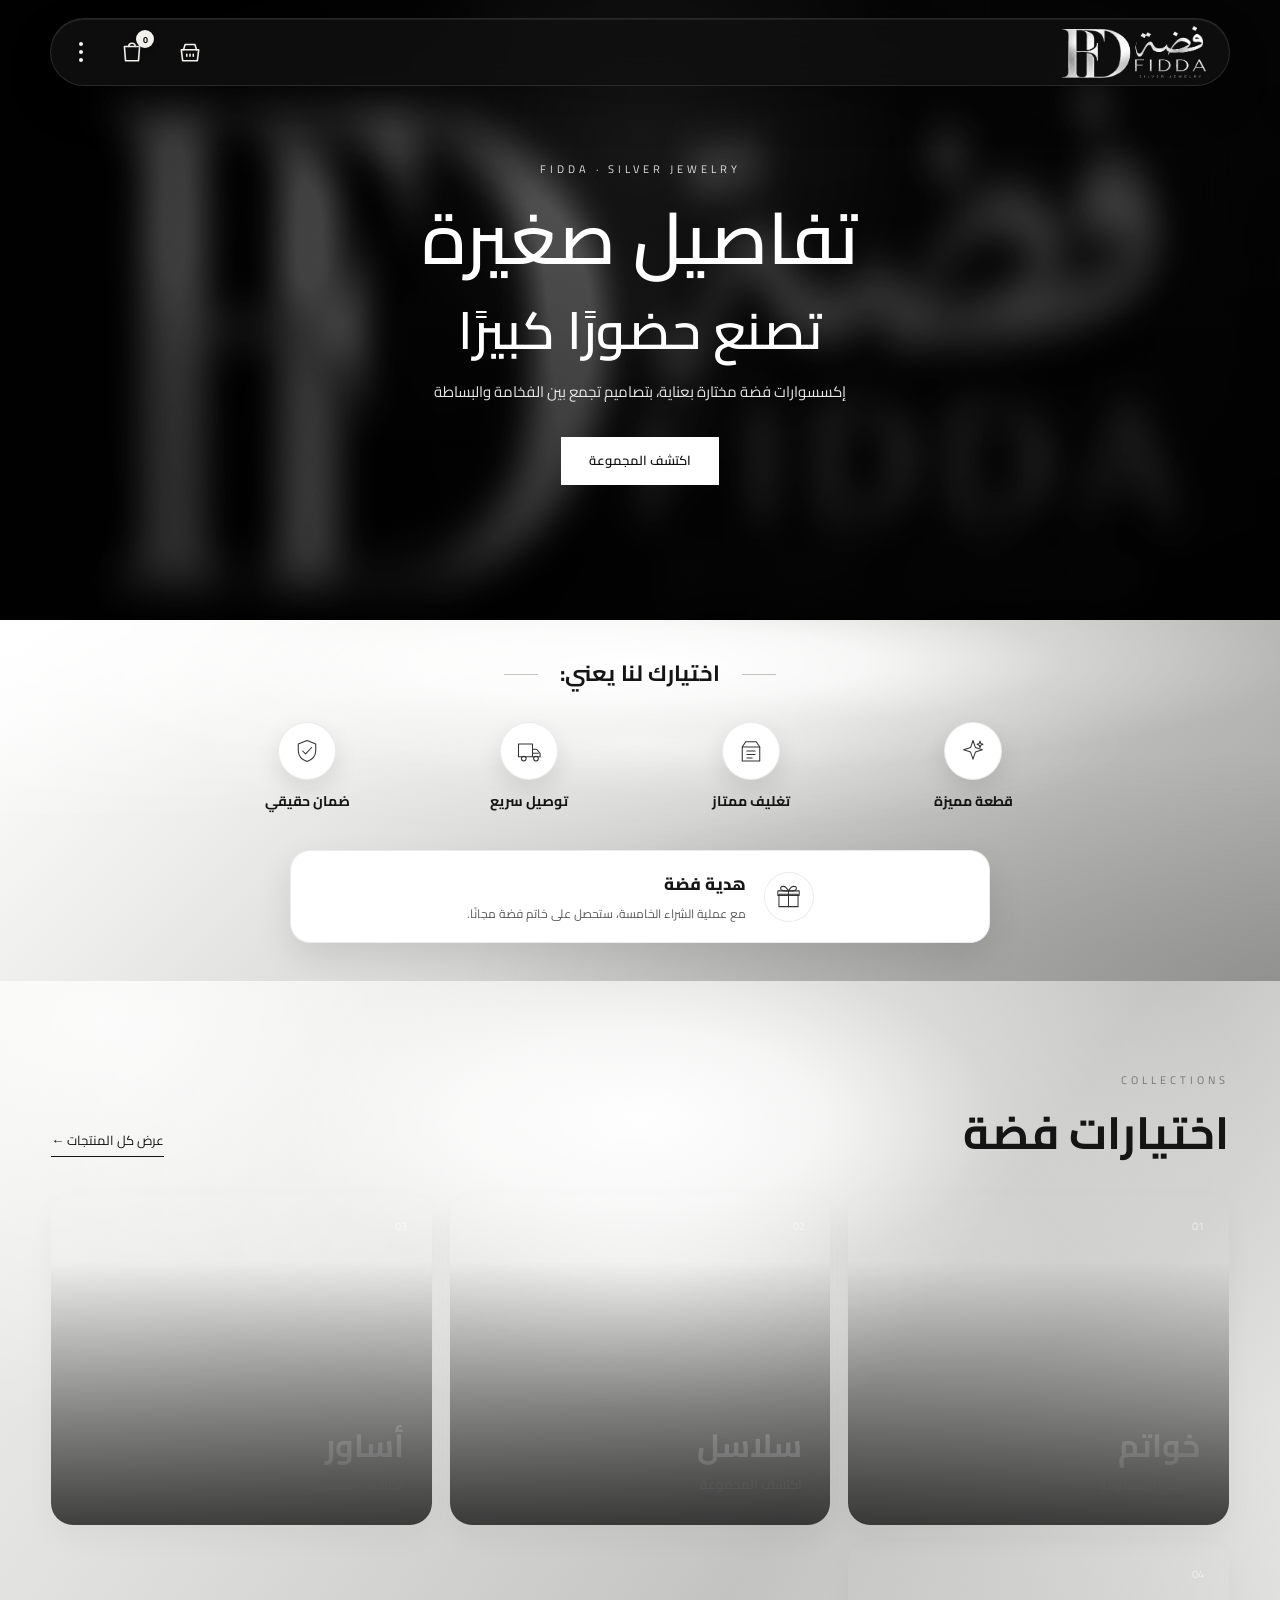
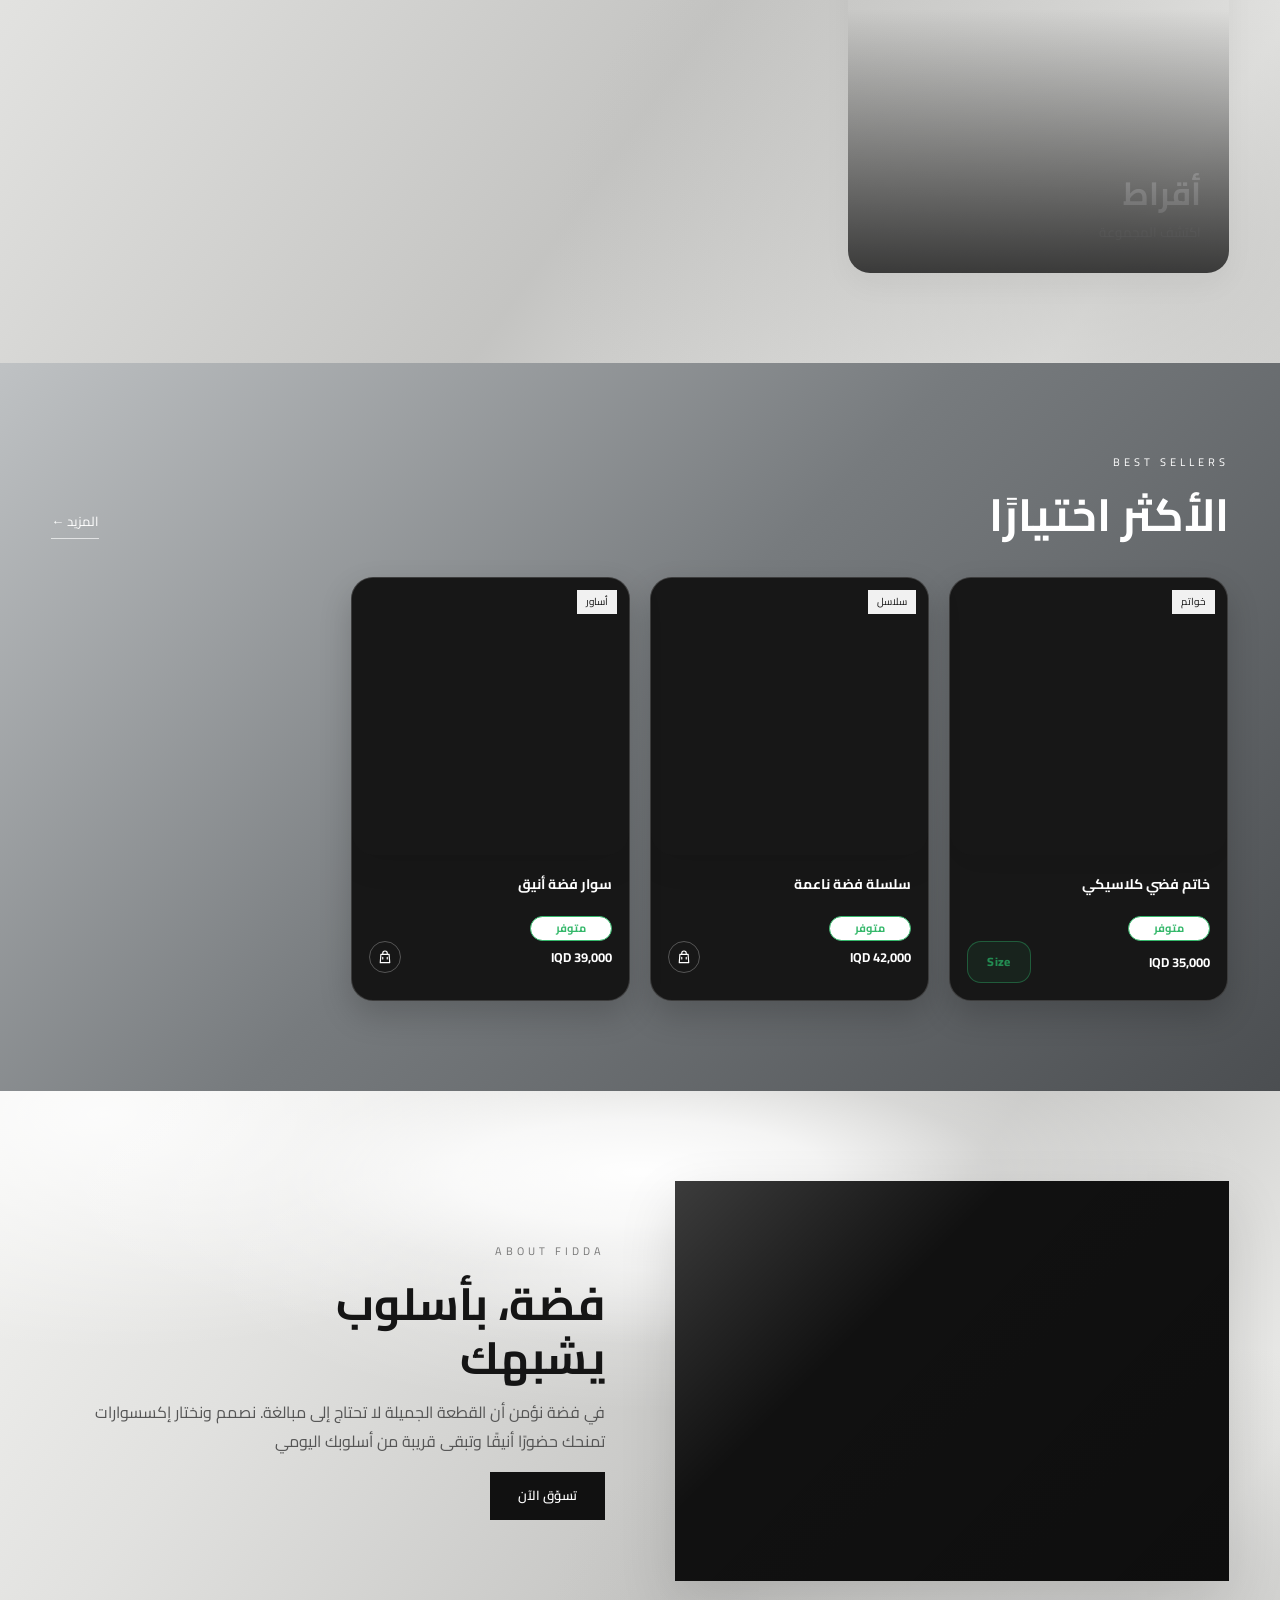
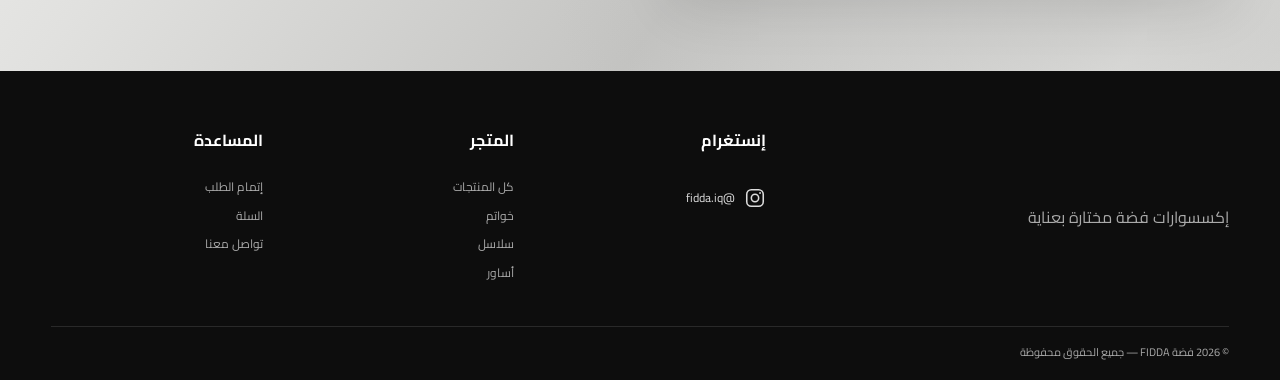
==== index.html @ 685c7615 "Add files via upload" ====
<!DOCTYPE html>

<html dir="rtl" lang="ar">
<head>
<meta charset="utf-8"/>
<meta content="width=device-width, initial-scale=1.0" name="viewport"/>
<meta content="فضة FIDDA — إكسسوارات فضة بتصميم فاخر وأنيق." name="description"/>
<title>فضة FIDDA | إكسسوارات فضة</title>
<link href="https://fonts.googleapis.com" rel="preconnect"/>
<link crossorigin="" href="https://fonts.gstatic.com" rel="preconnect"/>
<link href="https://fonts.googleapis.com/css2?family=Cairo:wght@400;500;600;700&amp;family=Playfair+Display:wght@500;600;700&amp;display=swap" rel="stylesheet"/>
<link href="style.css?v=20260906-v75-store" rel="stylesheet"/>
<link href="manifest.json" rel="manifest"/>
<meta content="#ffffff" name="theme-color"/>
<link href="icon-192.png" rel="icon" sizes="192x192" type="image/png"/>
<link href="icon-192.png" rel="apple-touch-icon"/>
<style id="fidda-status-final">
/* الحالة في المتجر: خلفية بيضاء + لون كامل للمستطيل والنص + حواف دائرية */
.fidda-store-availability {
  display:inline-flex !important;
  align-items:center;
  justify-content:center;
  padding:5px 13px !important;
  border-radius:999px !important;
  font-weight:700 !important;
  line-height:1.2;
  background:#fff !important;
  border:1px solid currentColor !important;
}
.fidda-store-availability.available {
  color:#25a85a !important;
  background:rgba(37,168,90,.12) !important;
}
.fidda-store-availability.unavailable {
  color:#d83b3b !important;
  background:rgba(216,59,59,.10) !important;
}

/* الأكثر اختياراً: المستطيل بلا لون، لون النص فقط */
.fidda-popular-availability {
  display:inline-flex !important;
  align-items:center;
  justify-content:center;
  padding:5px 13px !important;
  border-radius:999px !important;
  font-weight:700 !important;
  line-height:1.2;
  background:#fff !important;
  border:1px solid currentColor !important;
}
.fidda-popular-availability.available {
  color:#25a85a !important;
  background:#fff !important;
}
.fidda-popular-availability.unavailable {
  color:#d83b3b !important;
  background:#fff !important;
}

/* الأقسام الفارغة */
.fidda-coming-soon {
  width:100%;
  min-height:280px;
  display:flex !important;
  align-items:center !important;
  justify-content:center !important;
  text-align:center !important;
  margin:0 auto !important;
  padding:40px 20px !important;
  box-sizing:border-box !important;
  font-size:clamp(22px,3vw,32px) !important;
  font-weight:700 !important;
}
@media (max-width:600px){
  .fidda-coming-soon {
    min-height:220px;
    font-size:23px !important;
  }
}
</style>
</head>
<body class="home-page">
<header class="site-header" id="siteHeader">
<div class="header-pill">
<a aria-label="العودة إلى الصفحة الرئيسية" class="header-logo" href="index.html"><img alt="فضة FIDDA" src="fidda-header-logo.png"/></a>
<div class="header-tools">
<a aria-label="المتجر" class="header-icon header-store" href="products.html" title="المتجر"><svg aria-hidden="true" viewbox="0 0 24 24"><path d="M4 10h16l-1.2 10H5.2L4 10Z"></path><path d="M6 10 7.5 5h9L18 10"></path><path d="M9 14v2M12 14v2M15 14v2"></path></svg></a>
<a aria-label="السلة" class="header-icon header-cart" href="cart.html" title="السلة"><svg aria-hidden="true" viewbox="0 0 24 24"><path d="M5 7h14l-1 13H6L5 7Z"></path><path d="M9 7a3 3 0 0 1 6 0"></path></svg><span class="header-cart-count" id="cartCount">0</span></a>
<button aria-expanded="false" aria-label="فتح القائمة" class="header-menu" id="mobileMenuBtn" type="button"><span></span><span></span><span></span></button>
</div>
</div>
</header>
<div aria-hidden="true" class="mobile-drawer" id="mobileDrawer">
<div class="mobile-drawer-backdrop" id="mobileDrawerBackdrop"></div>
<aside aria-label="القائمة الرئيسية" class="mobile-drawer-panel">
<div class="drawer-head"><img alt="فضة FIDDA" src="fidda-header-logo.png"/><button aria-label="إغلاق القائمة" class="drawer-close" id="mobileDrawerClose" type="button"><svg aria-hidden="true" viewBox="0 0 24 24"><path d="M19 12H5"></path><path d="M11 6l-6 6 6 6"></path></svg></button></div>
<nav class="drawer-nav"><a href="index.html"><span>الرئيسية</span></a><a href="products.html"><span>المتجر</span></a><a href="index.html#about"><span>عن فضة</span></a><a href="index.html#contact"><span>تواصل معنا</span></a><a href="cart.html"><span>السلة <em class="drawer-cart-count">0</em></span></a></nav>
<div class="drawer-footer">FIDDA · SILVER JEWELRY</div>
</aside>
</div>
<main>
<section class="hero">
<div class="hero-overlay"></div>
<div class="container hero-content">
<div class="hero-copy">
<p class="eyebrow">FIDDA · SILVER JEWELRY</p>
<h1>تفاصيل صغيرة<br/><span>تصنع حضورًا كبيرًا</span></h1>
<p class="hero-text">إكسسوارات فضة مختارة بعناية، بتصاميم تجمع بين الفخامة والبساطة</p>
<a class="btn btn-light" href="products.html">اكتشف المجموعة</a>
</div>
</div>
</section>
<section class="fidda-benefits-section" aria-label="اختيارك لنا يعني">
<div class="container">
  <div class="fidda-benefits-intro">
    <span>اختيارك لنا يعني:</span>
  </div>
  <div class="fidda-benefits-grid">
    <div class="fidda-benefit-card"><div class="fidda-benefit-icon" aria-hidden="true"><svg viewBox="0 0 48 48"><path d="M24 6 28.2 18.1 40 22l-11.8 3.9L24 38l-4.2-12.1L8 22l11.8-3.9L24 6Z"/><path d="m36 7 1.4 4L41 12.4 37.4 14 36 18l-1.4-4-3.6-1.6 3.6-1.4L36 7Z"/></svg><span class="fidda-icon-glow"></span></div><h3>قطعة مميزة</h3></div>
    <div class="fidda-benefit-card"><div class="fidda-benefit-icon" aria-hidden="true"><svg viewBox="0 0 48 48"><path d="M9 17h30v24H9z"/><path d="M9 17 15 8h18l6 9M17 24h14M17 30h14M17 36h9"/></svg><span class="fidda-icon-glow"></span></div><h3>تغليف ممتاز</h3></div>
    <div class="fidda-benefit-card"><div class="fidda-benefit-icon" aria-hidden="true"><svg viewBox="0 0 48 48"><path d="M6 12h24v22H6zM30 21h7l6 7v6H30z"/><circle cx="15" cy="37" r="4"/><circle cx="36" cy="37" r="4"/><path d="M30 28h10"/></svg><span class="fidda-icon-glow"></span></div><h3>توصيل سريع</h3></div>
    <div class="fidda-benefit-card"><div class="fidda-benefit-icon" aria-hidden="true"><svg viewBox="0 0 48 48"><path d="M24 6 39 12v11c0 9.5-6.2 15.8-15 19-8.8-3.2-15-9.5-15-19V12L24 6Z"/><path d="m16.5 24 5 5 10.5-11"/></svg><span class="fidda-icon-glow"></span></div><h3>ضمان حقيقي</h3></div>
  </div>
  <div class="fidda-gift-banner">
    <div class="fidda-gift-icon" aria-hidden="true"><svg viewBox="0 0 48 48"><path d="M7 20h34v22H7z"/><path d="M5 14h38v8H5z"/><path d="M24 14v28"/><path d="M24 14H15.5C11.9 14 10 11.9 10 9.5S11.9 6 15 6c4.4 0 9 8 9 8Z"/><path d="M24 14h8.5c3.6 0 5.5-2.1 5.5-4.5S36.1 6 33 6c-4.4 0-9 8-9 8Z"/></svg></div>
    <div class="fidda-gift-copy"><h3>هدية فضة</h3><p>مع عملية الشراء الخامسة، ستحصل على خاتم فضة مجانًا.</p></div>
  </div>
</div>
</section>
<section class="section" id="collections">
<div class="container">
<div class="section-heading">
<div>
<p class="eyebrow">COLLECTIONS</p>
<h2>اختيارات فضة</h2>
</div>
<a class="text-link" href="products.html">عرض كل المنتجات ←</a>
</div>
<div class="category-grid" id="homeCategories"><div class="fidda-inline-loader" aria-live="polite"><span class="fidda-inline-spinner"></span><span>جار التحميل...</span></div></div>
</div>
</section>
<section class="section dark-section">
<div class="container">
<div class="section-heading light-heading">
<div><p class="eyebrow">BEST SELLERS</p><h2>الأكثر اختيارًا</h2></div>
<a class="text-link" href="products.html">المزيد ←</a>
</div>
<div class="products-grid" id="featuredProducts"><div class="fidda-inline-loader" aria-live="polite"><span class="fidda-inline-spinner"></span><span>جار التحميل...</span></div></div>
</div>
</section>
<section class="story section" id="about">
<div class="container story-grid">
<div class="story-mark"><img alt="خاتم فضة فاخر ولامع" loading="lazy" src="https://images.unsplash.com/photo-1605100804763-247f67b3557e?auto=format&amp;fit=crop&amp;w=1200&amp;q=90"/></div>
<div>
<p class="eyebrow">ABOUT FIDDA</p>
<h2>فضة، بأسلوب<br/>يشبهك</h2>
<p>في فضة نؤمن أن القطعة الجميلة لا تحتاج إلى مبالغة. نصمم ونختار إكسسوارات تمنحك حضورًا أنيقًا وتبقى قريبة من أسلوبك اليومي</p>
<a class="btn btn-dark" href="products.html">تسوّق الآن</a>
</div>
</div>
</section>

</main>
<footer class="footer" id="contact"><div class="container footer-grid">
<div class="footer-brand"><img alt="فضة FIDDA" class="footer-logo" src="logo.png"/><p>إكسسوارات فضة مختارة بعناية</p></div>
<div class="footer-instagram"><h4>إنستغرام</h4><div class="social-row"><a aria-label="Instagram" class="instagram-link" href="https://www.instagram.com/fidda.iq?igsi=YzVpZnViMmFhOW43" rel="noopener" target="_blank"><svg aria-hidden="true" viewbox="0 0 24 24"><rect height="18" rx="5" width="18" x="3" y="3"></rect><circle cx="12" cy="12" r="4"></circle><circle cx="17.5" cy="6.5" r="1"></circle></svg><span>@fidda.iq</span></a></div></div>
<div class="footer-store"><h4>المتجر</h4><a href="products.html">كل المنتجات</a><a href="products.html?category=خواتم">خواتم</a><a href="products.html?category=سلاسل">سلاسل</a><a href="products.html?category=أساور">أساور</a></div>
<div class="footer-help"><h4>المساعدة</h4><a href="checkout.html">إتمام الطلب</a><a href="cart.html">السلة</a><a href="index.html#contact">تواصل معنا</a></div>
</div><div class="container footer-bottom">© 2026 فضة FIDDA — جميع الحقوق محفوظة</div></footer>
<script defer="" src="supabase-client.js?v=20260905-v61-images"></script><script defer="" src="products.js?v=20260906-v77-prices"></script>
<script defer="" src="main.js?v=20260903-v45-gift-benefits"></script>
<script>
if ("serviceWorker" in navigator) {
  window.addEventListener("load", () => navigator.serviceWorker.register("./sw.js", {scope:"./"}).catch(()=>{}));
}
</script>
</body>
</html>
---- style.css ----
html.admin-session-known #adminGate{display:none!important}html.admin-session-known #adminApp{display:block!important}
*{box-sizing:border-box}
/* لا تُظهر شاشة تسجيل الدخول أثناء استعادة جلسة المدير من Supabase، لمنع الوميض عند فتح/تحديث الصفحة. */
.admin-auth-pending #adminGate{display:none!important}
.admin-auth-pending #adminApp{display:none!important}
html{scroll-behavior:smooth}body{margin:0;background:linear-gradient(135deg,#ffffff 0%,#f2f2f0 18%,#dededc 42%,#c2c2c0 68%,#a9a9a7 100%);color:#151515;font-family:Cairo,sans-serif;line-height:1.8}a{text-decoration:none;color:inherit}button,input,textarea,select{font:inherit}.container{width:min(1180px,92%);margin:auto}.site-header{background:rgba(255,255,255,.97);border-bottom:1px solid #e8e8e6;position:sticky;top:0;z-index:20;backdrop-filter:blur(12px)}.nav-wrap{min-height:88px;display:flex;align-items:center;justify-content:space-between;gap:25px}.brand{display:flex;flex-direction:column;align-items:center;line-height:1}.brand img{width:135px;height:52px;object-fit:contain}.brand small{font-size:8px;color:#777;letter-spacing:1.2px;margin-top:-1px}.nav-links{display:flex;gap:30px;font-size:14px}.nav-links a{position:relative;padding:7px 0}.nav-links a:after{content:"";position:absolute;right:0;bottom:0;width:0;height:1px;background:#111;transition:.25s}.nav-links a:hover:after,.nav-links a.active:after{width:100%}.nav-actions{display:flex;align-items:center;gap:15px}.admin-link{font-size:11px;color:#777}.cart-link{display:flex;align-items:center;gap:8px;font-size:13px}.cart-count{min-width:23px;height:23px;border-radius:50%;background:#111;color:#fff;display:grid;place-items:center;font-size:11px}.hero{min-height:760px;background:#080808 url("../hero-bg.jpg") center top/cover no-repeat;position:relative;display:flex;align-items:center;overflow:hidden;isolation:isolate}.hero-content{position:relative;z-index:1;color:#fff;width:100%;display:flex;flex-direction:column;align-items:center;text-align:center;padding:55px 0 70px}.hero:before{content:"";position:absolute;inset:0;background:radial-gradient(circle at 50% 24%,rgba(255,255,255,.07),transparent 34%),linear-gradient(180deg,rgba(0,0,0,.08),rgba(0,0,0,.32));z-index:-1}.hero-logo{display:block;width:min(760px,86vw);height:auto;max-height:300px;object-fit:contain;margin:0 auto 18px;filter:drop-shadow(0 18px 24px rgba(0,0,0,.72)) drop-shadow(0 4px 10px rgba(255,255,255,.08))}.hero-copy{display:flex;flex-direction:column;align-items:center}.eyebrow{font-size:11px;letter-spacing:4px;text-transform:uppercase;margin:0 0 12px;color:#777}.hero .eyebrow{color:#ddd}.hero h1{font-family:"Playfair Display",Cairo,serif;font-size:clamp(46px,7vw,86px);line-height:1.1;font-weight:600;margin:0 0 20px}.hero h1 span{font-size:.7em}.hero-text{max-width:560px;color:#e7e7e7;margin:0 0 30px}.btn{display:inline-flex;justify-content:center;align-items:center;min-height:48px;padding:10px 27px;border:1px solid transparent;cursor:pointer;transition:.25s;font-weight:600;font-size:13px}.btn-light{background:#fff;color:#111}.btn-dark{background:#111;color:#fff}.btn-outline{background:#fff;border-color:#ccc;color:#111}.full{width:100%} .section{padding:90px 0;position:relative;isolation:isolate;overflow:hidden;background:radial-gradient(ellipse at 4% 0%,rgba(255,255,255,.98) 0%,rgba(255,255,255,.72) 18%,rgba(255,255,255,0) 42%),radial-gradient(ellipse at 96% 8%,rgba(255,255,255,.55) 0%,rgba(255,255,255,0) 34%),radial-gradient(ellipse at 12% 100%,rgba(198,198,196,.34) 0%,rgba(198,198,196,0) 38%),radial-gradient(ellipse at 100% 100%,rgba(135,135,133,.62) 0%,rgba(135,135,133,0) 45%),linear-gradient(135deg,#ffffff 0%,#f2f2f0 22%,#d9d9d7 48%,#c2c2c0 72%,#a4a4a2 100%)}
.dark-section{background:radial-gradient(ellipse at 0% 0%,rgba(255,255,255,.16) 0%,rgba(255,255,255,0) 34%),radial-gradient(ellipse at 100% 18%,rgba(174,174,172,.12) 0%,rgba(174,174,172,0) 38%),radial-gradient(ellipse at 18% 100%,rgba(118,118,116,.13) 0%,rgba(118,118,116,0) 42%),radial-gradient(ellipse at 100% 100%,rgba(255,255,255,.08) 0%,rgba(255,255,255,0) 34%),linear-gradient(135deg,#38393b 0%,#292a2c 34%,#202124 62%,#303133 100%);color:#fff}
.section>*{position:relative;z-index:1}.section-heading{display:flex;justify-content:space-between;align-items:end;gap:20px;margin-bottom:38px}.section-heading h2,.story h2{font-family:"Playfair Display",Cairo,serif;font-size:45px;line-height:1.2;margin:0}.light-heading .eyebrow{color:#999}.text-link{font-size:13px;border-bottom:1px solid currentColor;padding-bottom:4px}.category-grid{display:grid;grid-template-columns:repeat(3,1fr);gap:18px}.category-card{min-height:330px;padding:28px;display:flex;flex-direction:column;justify-content:flex-end;color:#fff;background-size:cover;background-position:center;position:relative;overflow:hidden}.category-card:after{content:"";position:absolute;inset:0;background:linear-gradient(transparent 20%,rgba(0,0,0,.72))}.category-card>*{position:relative;z-index:1}.category-card span{position:absolute;top:22px;right:25px;font-size:11px;opacity:.7}.category-card h3{font-family:"Playfair Display",Cairo,serif;font-size:32px;margin:0}.category-card small{color:#ddd}.products-grid{display:grid;grid-template-columns:repeat(4,1fr);gap:20px}.product-card{background:#fff;overflow:hidden;border:1px solid #e8e8e6}.dark-section .product-card{background:#191919;border-color:#3a3b3d;box-shadow:0 10px 28px rgba(0,0,0,.18)}.product-image{display:block;aspect-ratio:1/1;position:relative;overflow:hidden;background:#ddd}.product-image img{width:100%;height:100%;object-fit:cover;transition:.5s}.product-card:hover .product-image img{transform:scale(1.045)}.product-category{position:absolute;top:12px;right:12px;background:rgba(255,255,255,.9);color:#111;font-size:10px;padding:3px 9px}.product-info{padding:17px}.product-info h3{font-size:14px;margin:0 0 10px}.product-bottom{display:flex;justify-content:space-between;align-items:center}.product-bottom strong{font-size:13px}.add-btn{width:32px;height:32px;border:1px solid #ccc;background:transparent;cursor:pointer;font-size:20px}.dark-section .add-btn{border-color:#555;color:#fff}.story{background:#e8e8e5}.story-grid{display:grid;grid-template-columns:1fr 1fr;align-items:center;gap:70px}.story-mark{height:400px;display:grid;place-items:center;background:#111;color:#eee;font-family:"Playfair Display",serif;font-size:150px}.story p:not(.eyebrow){max-width:530px;color:#555}.page-hero{background:#111;color:#fff;padding:75px 0}.page-hero h1{font-family:"Playfair Display",Cairo,serif;font-size:62px;margin:0}.page-hero p:last-child{color:#bbb;margin:7px 0 0}.page-hero.compact{padding:55px 0}.shop-toolbar{display:flex;justify-content:space-between;gap:20px;align-items:center;margin-bottom:30px}.filters{display:flex;gap:8px;flex-wrap:wrap}.filter-btn{background:#fff;border:1px solid #ddd;padding:8px 18px;cursor:pointer;font-size:12px}.filter-btn.active{background:#111;color:#fff;border-color:#111}.search-input{width:230px;border:1px solid #ddd;background:#fff;padding:10px 14px;outline:none}.product-detail{display:grid;grid-template-columns:1.05fr .95fr;gap:75px;padding:80px 0 100px}.detail-image img{width:100%;aspect-ratio:1;object-fit:cover;display:block}.detail-content{padding:30px 0}.detail-content h1{font-family:"Playfair Display",Cairo,serif;font-size:50px;line-height:1.25;margin:0 0 12px}.detail-price{font-size:19px;font-weight:700;margin-bottom:25px}.detail-desc{color:#666}.quantity-row{display:flex;align-items:center;margin:30px 0}.quantity-row button{width:40px;height:40px;border:1px solid #ddd;background:#fff;cursor:pointer}.quantity-row span{width:50px;text-align:center}.details-list{margin-top:35px;border-top:1px solid #ddd}.details-list div{display:flex;justify-content:space-between;padding:12px 0;border-bottom:1px solid #ddd;font-size:13px}.details-list span{color:#777}.cart-layout{display:grid;grid-template-columns:1fr 340px;gap:40px}.cart-row{display:grid;grid-template-columns:90px 1fr auto auto auto;align-items:center;gap:18px;padding:15px 0;border-bottom:1px solid #ddd}.cart-row img{width:90px;height:90px;object-fit:cover}.cart-item-info h3{font-size:14px;margin:0}.cart-item-info span{font-size:12px;color:#777}.qty-control{display:flex;align-items:center;border:1px solid #ddd}.qty-control button{border:0;background:#fff;width:30px;height:30px;cursor:pointer}.qty-control b{font-size:12px;width:28px;text-align:center}.row-total{font-size:13px}.remove-btn{border:0;background:transparent;color:#888;cursor:pointer;font-size:11px}.cart-summary,.order-summary{background:#fff;border:1px solid #ddd;padding:28px}.cart-summary h2,.order-summary h2{font-family:"Playfair Display",Cairo,serif;font-size:27px;margin:0 0 25px}.summary-line,.summary-total{display:flex;justify-content:space-between;padding:14px 0;border-bottom:1px solid #ddd;font-size:13px}.cart-summary .btn{margin-top:25px}.empty-state{text-align:center;padding:80px 20px;background:#fff;border:1px solid #ddd}.checkout-layout{display:grid;grid-template-columns:1fr 360px;gap:40px}.checkout-card{background:#fff;border:1px solid #ddd;padding:35px}.checkout-card h1{font-family:"Playfair Display",Cairo,serif;font-size:42px;margin:0 0 28px}.checkout-card label{display:block;font-size:12px;font-weight:600;margin-bottom:17px}.checkout-card input,.checkout-card textarea{display:block;width:100%;border:1px solid #ddd;padding:12px;margin-top:7px;outline:none;background:#fafafa}.optional{font-weight:400;color:#999}.payment-box{display:flex;justify-content:space-between;background:#f2f2ef;padding:15px;margin:22px 0;font-size:12px}.summary-product{display:grid;grid-template-columns:55px 1fr auto;gap:10px;align-items:center;border-bottom:1px solid #ddd;padding:10px 0}.summary-product img{width:55px;height:55px;object-fit:cover}.summary-product b,.summary-product small{display:block;font-size:11px}.summary-product small{color:#888}.summary-product strong{font-size:11px}.success-box{text-align:center;padding:25px 0}.success-icon{width:54px;height:54px;border-radius:50%;background:#111;color:#fff;display:grid;place-items:center;margin:0 auto 18px;font-size:25px}.hidden{display:none!important}.footer{background:#0d0d0d;color:#aaa;padding:55px 0 18px}.footer-grid{display:grid;grid-template-columns:2fr 1fr 1fr;gap:40px}.footer-logo{width:125px;height:52px;object-fit:contain;filter:grayscale(1) brightness(1.7)}.footer h4{color:#fff;margin-top:0}.footer a{display:block;font-size:12px;margin:7px 0}.footer-bottom{border-top:1px solid #292929;margin-top:35px;padding-top:16px;font-size:11px}.toast{position:fixed;bottom:25px;right:25px;background:#111;color:#fff;padding:11px 18px;font-size:12px;z-index:50;opacity:0;transform:translateY(15px);transition:.25s}.toast.show{opacity:1;transform:translateY(0)}
.admin-section{background:#f1f1ee}.admin-note{background:#fff;border:1px solid #ddd;padding:15px 18px;margin-bottom:28px;font-size:12px}.admin-tabs{display:flex;border-bottom:1px solid #ccc;margin-bottom:30px}.admin-tab{border:0;background:transparent;padding:13px 24px;cursor:pointer;font-size:13px}.admin-tab.active{border-bottom:2px solid #111;font-weight:700}.admin-panel{display:none}.admin-panel.active{display:block}.admin-head{display:flex;justify-content:space-between;align-items:end;margin-bottom:25px}.admin-head h2{font-family:"Playfair Display",Cairo,serif;font-size:35px;margin:0}.admin-form-wrap{background:#fff;border:1px solid #ddd;padding:25px;margin-bottom:25px}.admin-form{display:grid;grid-template-columns:1fr 1fr;gap:17px}.admin-form label{font-size:12px;font-weight:600}.admin-form input,.admin-form select,.admin-form textarea{display:block;width:100%;margin-top:6px;border:1px solid #ddd;background:#fafafa;padding:11px;outline:none}.admin-form label:nth-child(4),.admin-form label:nth-child(5),.admin-form label:nth-child(6),.admin-form .check-label,.admin-form .form-actions{grid-column:1/-1}.check-label{display:flex;align-items:center;gap:8px}.check-label input{width:auto;margin:0}.form-actions{display:flex;gap:10px}.image-preview img{max-width:150px;max-height:150px;object-fit:cover;border:1px solid #ddd}.admin-list{display:grid;gap:10px}.admin-item{background:#fff;border:1px solid #ddd;padding:12px;display:grid;grid-template-columns:70px 1fr auto;align-items:center;gap:15px}.admin-item>img,.category-thumb{width:70px;height:70px;object-fit:cover}.category-thumb{background-size:cover;background-position:center}.admin-item h3{font-size:14px;margin:0}.admin-item p,.admin-item small{font-size:11px;color:#777;margin:2px 0}.admin-actions{display:flex;gap:7px}.mini-btn{background:#fff;border:1px solid #ccc;padding:7px 12px;cursor:pointer;font-size:11px}.mini-btn.danger{color:#9b2226}
/* =========================================================
   FIDDA — مميزات المتجر
   أربع بطاقات بسيطة وأنيقة فوق قسم الأكثر اختيارًا.
   ========================================================= */
/* =========================================================
   FIDDA — مميزات المتجر
   عناصر خفيفة بلا بطاقات، منسجمة مع خلفية المتجر.
   ========================================================= */
.fidda-benefits-section{padding:34px 0 38px;background:transparent;overflow:hidden}
.fidda-benefits-intro{text-align:center;margin:0 auto 24px;opacity:0;animation:fiddaIntroReveal .9s cubic-bezier(.22,.75,.2,1) .05s forwards}
.fidda-benefits-intro span{display:inline-block;font-size:22px;font-weight:700;letter-spacing:.1px;color:inherit;position:relative;padding:0 22px}
.fidda-benefits-intro span:before,.fidda-benefits-intro span:after{content:"";position:absolute;top:50%;width:34px;height:1px;background:currentColor;opacity:.25}
.fidda-benefits-intro span:before{right:100%}.fidda-benefits-intro span:after{left:100%}
.fidda-benefits-grid{width:min(860px,92%);margin:0 auto;display:grid;grid-template-columns:repeat(4,minmax(0,1fr));gap:28px;align-items:start}
.fidda-benefit-card{min-width:0;display:flex;flex-direction:column;align-items:center;gap:10px;padding:4px 8px;background:transparent;border:0;box-shadow:none;text-align:center;opacity:0;transform:translateY(22px) scale(.96);animation:fiddaBenefitReveal .85s cubic-bezier(.22,.75,.2,1) forwards}
.fidda-benefit-card:nth-child(1){animation-delay:.14s}.fidda-benefit-card:nth-child(2){animation-delay:.24s}.fidda-benefit-card:nth-child(3){animation-delay:.34s}.fidda-benefit-card:nth-child(4){animation-delay:.44s}
.fidda-benefit-icon{width:58px;height:58px;flex:0 0 58px;display:grid;place-items:center;position:relative;border-radius:50%;background:#fff;border:1px solid rgba(0,0,0,.08);box-shadow:0 10px 24px rgba(0,0,0,.10),inset 0 0 0 1px rgba(255,255,255,.95);backdrop-filter:blur(6px);-webkit-backdrop-filter:blur(6px);transition:transform .5s cubic-bezier(.2,.8,.2,1),background .35s ease,box-shadow .35s ease}
.fidda-benefit-icon svg{width:28px;height:28px;fill:none;stroke:#333;stroke-width:1.8;stroke-linecap:round;stroke-linejoin:round;position:relative;z-index:2;transition:transform .45s ease}
.fidda-icon-glow{position:absolute;inset:-5px;border-radius:50%;border:1px solid rgba(0,0,0,.07);opacity:0;transform:scale(.75);transition:opacity .4s ease,transform .5s ease}
.fidda-benefit-card:hover .fidda-benefit-icon{transform:translateY(-5px) scale(1.05);background:#fff;box-shadow:0 15px 30px rgba(0,0,0,.13)}
.fidda-benefit-card:hover .fidda-benefit-icon svg{transform:scale(1.08) rotate(-3deg)}.fidda-benefit-card:hover .fidda-icon-glow{opacity:1;transform:scale(1)}
.fidda-benefit-card h3{margin:0;font-size:14px;font-weight:700;line-height:1.6;color:inherit}
.fidda-gift-banner{background:#fff!important;border:1px solid rgba(0,0,0,.08)!important;box-shadow:0 14px 34px rgba(0,0,0,.10)!important;width:min(700px,92%);margin:34px auto 0;display:flex;align-items:center;justify-content:center;gap:18px;padding:18px 24px;border:1px solid rgba(0,0,0,.12);border-radius:20px;background:rgba(0,0,0,.055);box-shadow:0 12px 30px rgba(0,0,0,.07),inset 0 1px 0 rgba(255,255,255,.28);backdrop-filter:blur(8px);-webkit-backdrop-filter:blur(8px);opacity:0;transform:translateY(20px);animation:fiddaGiftReveal .9s cubic-bezier(.22,.75,.2,1) .62s forwards;transition:transform .35s ease,box-shadow .35s ease,border-color .35s ease}
.fidda-gift-banner:hover{transform:translateY(-3px);box-shadow:0 17px 36px rgba(0,0,0,.1);border-color:rgba(0,0,0,.2)}
.fidda-gift-icon{width:50px;height:50px;flex:0 0 50px;border-radius:50%;display:grid;place-items:center;background:#fff;border:1px solid rgba(0,0,0,.08);box-shadow:inset 0 0 0 1px rgba(255,255,255,.18)}
.fidda-gift-icon svg{width:27px;height:27px;fill:none;stroke:#333;stroke-width:1.8;stroke-linecap:round;stroke-linejoin:round}.fidda-gift-copy{text-align:right}.fidda-gift-copy h3{margin:0 0 3px;font-size:17px;font-weight:800}.fidda-gift-copy p{margin:0;font-size:12px;line-height:1.8;opacity:.7}
@keyframes fiddaBenefitReveal{0%{opacity:0;transform:translateY(22px) scale(.96);filter:blur(4px)}65%{opacity:1;transform:translateY(-3px) scale(1.01);filter:blur(0)}100%{opacity:1;transform:translateY(0) scale(1);filter:blur(0)}}
@keyframes fiddaIntroReveal{0%{opacity:0;transform:translateY(12px);filter:blur(4px)}100%{opacity:1;transform:translateY(0);filter:blur(0)}}
@keyframes fiddaGiftReveal{0%{opacity:0;transform:translateY(20px) scale(.98);filter:blur(3px)}100%{opacity:1;transform:translateY(0) scale(1);filter:blur(0)}}
@media(max-width:800px){.fidda-benefits-section{padding:24px 0 30px}.fidda-benefits-intro{margin-bottom:20px}.fidda-benefits-intro span{font-size:17px;padding:0 12px}.fidda-benefits-intro span:before,.fidda-benefits-intro span:after{width:20px}.fidda-benefits-grid{width:calc(100% - 28px);grid-template-columns:repeat(2,minmax(0,1fr));gap:22px 18px}.fidda-benefit-card{gap:8px;padding:2px 4px}.fidda-benefit-icon{width:48px;height:48px;flex-basis:48px}.fidda-benefit-icon svg{width:23px;height:23px}.fidda-benefit-card h3{font-size:12px}.fidda-gift-banner{background:#fff!important;border:1px solid rgba(0,0,0,.08)!important;box-shadow:0 14px 34px rgba(0,0,0,.10)!important;width:calc(100% - 28px);margin-top:28px;padding:15px 13px;gap:11px;border-radius:17px}.fidda-gift-icon{width:43px;height:43px;flex-basis:43px}.fidda-gift-icon svg{width:23px;height:23px}.fidda-gift-copy h3{font-size:14px}.fidda-gift-copy p{font-size:10px;line-height:1.8}}
@media(prefers-reduced-motion:reduce){.fidda-benefit-card,.fidda-benefits-intro,.fidda-gift-banner{background:#fff!important;border:1px solid rgba(0,0,0,.08)!important;box-shadow:0 14px 34px rgba(0,0,0,.10)!important;opacity:1;transform:none;animation:none}.fidda-benefit-icon,.fidda-benefit-icon svg,.fidda-gift-banner{background:#fff!important;border:1px solid rgba(0,0,0,.08)!important;box-shadow:0 14px 34px rgba(0,0,0,.10)!important;transition:none}}

@media(max-width:900px){.nav-links{display:none}.products-grid{grid-template-columns:repeat(2,1fr)}.category-grid,.story-grid,.product-detail,.checkout-layout,.cart-layout{grid-template-columns:1fr;gap:30px}.story-mark{height:280px}.cart-row{grid-template-columns:70px 1fr auto}.cart-row img{width:70px;height:70px}.shop-toolbar{align-items:stretch;flex-direction:column}.search-input{width:100%}.admin-form{grid-template-columns:1fr}.admin-form label:nth-child(4),.admin-form label:nth-child(5),.admin-form label:nth-child(6),.admin-form .check-label,.admin-form .form-actions{grid-column:auto}}@media(max-width:560px){.hero{min-height:700px}.hero-content{padding:35px 0 55px}.hero-logo{width:94vw;max-height:220px;margin-bottom:10px}.nav-wrap{min-height:76px}.brand img{width:110px;height:44px}.admin-link{display:none}.hero{min-height:580px}.hero h1{font-size:48px}.section{padding:65px 0}.section-heading{align-items:start;flex-direction:column}.section-heading h2{font-size:37px}.products-grid{gap:10px}.product-info{padding:12px}.product-info h3{font-size:12px}.page-hero h1{font-size:45px}.detail-content h1{font-size:38px}.checkout-card{padding:22px}.footer-grid{grid-template-columns:1fr 1fr}.footer-grid>div:first-child{grid-column:1/-1}.admin-head{align-items:start;flex-direction:column;gap:15px}.admin-item{grid-template-columns:60px 1fr}.admin-item>img,.category-thumb{width:60px;height:60px}.admin-actions{grid-column:2}.admin-form-wrap{padding:17px}}

/* FIDDA luxury motion & gallery */
body{overflow-x:hidden}
.btn,.filter-btn,.add-btn,.mini-btn,.cart-link,.nav-links a,.text-link{transition:transform .3s ease,opacity .3s ease,background-color .3s ease,border-color .3s ease}
.btn:hover,.filter-btn:hover,.mini-btn:hover{transform:translateY(-2px)}
.category-card{transition:transform .7s cubic-bezier(.2,.8,.2,1),box-shadow .7s;box-shadow:0 12px 30px rgba(0,0,0,.04)}
.category-card:hover{transform:translateY(-8px) scale(1.01);box-shadow:0 24px 55px rgba(0,0,0,.18)}
.category-card:before{content:"";position:absolute;inset:0;background:inherit;background-size:cover;background-position:center;transition:transform 1.1s ease;z-index:0}
.category-card:hover:before{transform:scale(1.08)}
.category-card:after{z-index:1}
.product-card{transition:transform .55s cubic-bezier(.2,.8,.2,1),box-shadow .55s}
.product-card:hover{transform:translateY(-7px);box-shadow:0 20px 45px rgba(0,0,0,.12)}
.product-image .image-count{position:absolute;left:12px;top:12px;background:rgba(0,0,0,.68);color:#fff;font-size:10px;padding:3px 8px;z-index:2}
.reveal{opacity:0;transform:translateY(35px);transition:opacity .8s ease,transform .8s cubic-bezier(.2,.75,.25,1)}
.reveal.revealed{opacity:1;transform:none}
.reveal:nth-child(2){transition-delay:.08s}.reveal:nth-child(3){transition-delay:.16s}.reveal:nth-child(4){transition-delay:.24s}
.hero-logo{animation:heroFloat 7s ease-in-out infinite}
@keyframes heroFloat{0%,100%{transform:translateY(0)}50%{transform:translateY(-8px)}}
.page-hero h1{animation:titleReveal .8s both}
@keyframes titleReveal{from{opacity:0;transform:translateY(18px)}to{opacity:1;transform:none}}
.detail-gallery{min-width:0}
.gallery-main{position:relative;overflow:hidden;background:#eee;box-shadow:0 18px 50px rgba(0,0,0,.08)}
.gallery-main img{width:100%;aspect-ratio:1;object-fit:cover;display:block;transition:opacity .2s,transform .8s ease}
.gallery-main:hover img{transform:scale(1.025)}
.fade-image{opacity:.35!important}
.gallery-thumbs{display:flex;gap:10px;margin-top:12px;overflow-x:auto;padding-bottom:3px}
.gallery-thumb{flex:0 0 78px;width:78px;height:78px;padding:0;border:1px solid #ddd;background:#fff;cursor:pointer;opacity:.62;transition:.3s;overflow:hidden}
.gallery-thumb img{width:100%;height:100%;object-fit:cover}
.gallery-thumb:hover,.gallery-thumb.active{opacity:1;border-color:#111;transform:translateY(-2px)}
.summary-total{font-size:15px;font-weight:700;border-bottom:0}
.delivery-line b{font-weight:700}
.footer{position:relative;overflow:hidden}
.footer:before{content:"";position:absolute;width:380px;height:380px;border-radius:50%;background:rgba(255,255,255,.025);left:-180px;top:-170px}
.social-row{margin-top:18px}
.instagram-link{display:inline-flex!important;align-items:center;gap:9px!important;color:#ddd!important;font-size:12px!important}
.instagram-link svg{width:22px;height:22px;fill:none;stroke:currentColor;stroke-width:1.7}
.instagram-link svg circle:last-child{fill:currentColor;stroke:none}
.admin-login{min-height:calc(100vh - 88px);display:grid;place-items:center;padding:50px 20px;background:radial-gradient(circle at center,#fff,#ededeb)}
.admin-login-card{width:min(430px,100%);background:#fff;border:1px solid #ddd;padding:42px;box-shadow:0 25px 70px rgba(0,0,0,.08);text-align:center}
.admin-login-card h1{font-family:"Playfair Display",Cairo,serif;font-size:42px;margin:0 0 6px}
.admin-login-card p{color:#777;font-size:13px;margin:0 0 25px}
.admin-login-card label{text-align:right;display:block;font-size:12px;font-weight:600}
.admin-login-card input{display:block;width:100%;border:1px solid #ddd;background:#fafafa;padding:12px;margin-top:7px;outline:none}
.admin-login-card small{display:block;color:#9b2226;margin-top:12px}
.admin-form .wide-field{grid-column:1/-1}
.image-preview{display:flex;gap:10px;flex-wrap:wrap}
.preview-item{width:105px;height:105px;position:relative;border:1px solid #ddd;background:#f7f7f5}
.preview-item img{width:100%;height:100%;object-fit:cover}
.preview-item button{position:absolute;top:4px;left:4px;width:24px;height:24px;border:0;border-radius:50%;background:#111;color:#fff;cursor:pointer}
.admin-thumb-stack{width:70px;height:70px;display:flex;position:relative;overflow:hidden;background:#eee}
.admin-thumb-stack img{width:100%;height:100%;object-fit:cover}
.admin-thumb-stack img+img{width:35px;height:35px;position:absolute;bottom:0;left:0;border:2px solid #fff}
.admin-thumb-stack img+img+img{left:35px}
@media(max-width:560px){.admin-login-card{padding:30px 22px}.gallery-thumb{flex-basis:65px;width:65px;height:65px}.product-detail{padding-top:45px}.footer-grid{gap:25px}}
@media(prefers-reduced-motion:reduce){*,*:before,*:after{scroll-behavior:auto!important;animation:none!important;transition-duration:.01ms!important}}

/* FIDDA v6 improvements */
.category-card span{opacity:.58;transition:color .35s ease,opacity .35s ease,text-shadow .35s ease,transform .35s ease}
.category-card:hover span{color:#fff;opacity:1;text-shadow:0 0 8px rgba(255,255,255,.9),0 0 18px rgba(255,255,255,.35);transform:translateY(-1px)}
.story-mark{position:relative;overflow:hidden;min-height:400px;padding:0;box-shadow:0 22px 55px rgba(0,0,0,.12)}
.story-mark:after{content:"";position:absolute;inset:0;background:linear-gradient(135deg,rgba(255,255,255,.18),transparent 35%,rgba(0,0,0,.18));pointer-events:none}
.story-mark img{width:100%;height:100%;min-height:400px;object-fit:cover;display:block;filter:saturate(.82) contrast(1.06) brightness(1.06);transition:transform 1.1s cubic-bezier(.2,.8,.2,1),filter .8s ease}
.story-mark:hover img{transform:scale(1.06);filter:saturate(.95) contrast(1.08) brightness(1.1)}
.footer-grid{grid-template-columns:2fr 1fr 1fr 1fr;align-items:start}
.footer-instagram .social-row{margin-top:4px}
.footer-instagram .instagram-link{padding:4px 0}
.custom-fields-box{grid-column:1/-1;border:1px solid #e0e0dc;background:#fafaf8;padding:16px;margin-top:2px}
.custom-fields-head{display:flex;justify-content:space-between;align-items:center;gap:15px;margin-bottom:12px}
.custom-fields-head b{display:block;font-size:13px}
.custom-fields-head small{display:block;color:#888;font-size:10px;font-weight:400;margin-top:2px}
.custom-field-row{display:grid;grid-template-columns:1fr 1fr auto;gap:8px;margin-top:9px}
.custom-field-row input{margin-top:0!important}
@media(max-width:900px){.footer-grid{grid-template-columns:repeat(2,1fr)}.footer-brand{grid-column:1/-1}.custom-field-row{grid-template-columns:1fr 1fr}.custom-field-row .mini-btn{grid-column:1/-1;justify-self:start}}
@media(max-width:560px){.footer-grid{grid-template-columns:1fr 1fr}.footer-instagram{order:-1}.footer-brand{grid-column:1/-1;order:2}.footer-instagram{order:-1}.story-mark,.story-mark img{min-height:280px;height:280px}.custom-fields-head{align-items:flex-start;flex-direction:column}.custom-field-row{grid-template-columns:1fr}.custom-field-row .mini-btn{grid-column:auto}}

/* ===== FIDDA ADMIN + STOCK + GALLERY UPGRADE ===== */
.stock-badge{display:inline-flex;align-items:center;gap:7px;font-size:11px;margin-top:8px;padding:4px 9px;border:1px solid #ddd;background:#fff}.stock-badge.available{color:#176b3a}.stock-badge.unavailable{color:#9b2020}.stock-dot{width:7px;height:7px;border-radius:50%;background:currentColor}.product-card.out-of-stock .product-image{filter:grayscale(.18)}.product-card.out-of-stock .add-btn{opacity:.45;cursor:not-allowed}.stock-number{font-weight:700}.gallery-main{position:relative}.gallery-arrow{position:absolute;top:50%;transform:translateY(-50%);z-index:3;width:42px;height:42px;border:1px solid rgba(255,255,255,.75);background:rgba(0,0,0,.58);color:#fff;border-radius:50%;display:grid;place-items:center;cursor:pointer;font-size:22px;transition:.25s}.gallery-arrow:hover{background:#111;transform:translateY(-50%) scale(1.05)}.gallery-arrow.prev{right:14px}.gallery-arrow.next{left:14px}.gallery-position{position:absolute;bottom:12px;left:50%;transform:translateX(-50%);z-index:3;background:rgba(0,0,0,.6);color:#fff;padding:3px 10px;border-radius:20px;font-size:10px}.detail-stock{margin:18px 0 5px;font-size:13px}.detail-stock.available{color:#176b3a}.detail-stock.unavailable{color:#9b2020}.admin-dashboard{display:grid;grid-template-columns:repeat(4,1fr);gap:15px;margin-bottom:30px}.admin-stat{background:#fff;border:1px solid #ddd;padding:20px}.admin-stat small{display:block;color:#888;font-size:11px}.admin-stat strong{display:block;font-size:28px;margin-top:5px}.admin-tools{display:flex;gap:10px;align-items:center;justify-content:space-between;margin-bottom:18px}.admin-search{width:280px;border:1px solid #ddd;background:#fff;padding:10px 13px}.admin-status{font-size:11px;color:#777}.stock-fields{display:grid;grid-template-columns:1fr 1fr;gap:14px}.stock-fields label{margin:0}.custom-fields-box{background:#f8f8f6;border:1px solid #ddd;padding:18px}.custom-fields-head{display:flex;justify-content:space-between;align-items:center;gap:15px;margin-bottom:14px}.custom-fields-head small{display:block;color:#888;font-size:11px;margin-top:4px}.custom-field-row{display:grid;grid-template-columns:1fr 1fr auto;gap:8px;margin-bottom:8px}.custom-field-row input{width:100%;border:1px solid #ddd;padding:10px;background:#fff}.admin-item .stock-mini{font-size:11px;margin-top:5px}.order-item{background:#fff;border:1px solid #ddd;padding:18px;margin-bottom:12px}.order-head{display:flex;justify-content:space-between;gap:15px;align-items:start}.order-head h3{margin:0;font-size:15px}.order-meta{font-size:11px;color:#888}.order-products{border-top:1px solid #eee;margin-top:12px;padding-top:10px;font-size:12px}.order-actions{display:flex;gap:8px;margin-top:12px}.order-status{padding:4px 9px;font-size:10px;border:1px solid #ddd}.admin-empty{padding:40px;text-align:center;background:#fff;border:1px solid #ddd;color:#777}
@media(max-width:900px){.admin-dashboard{grid-template-columns:repeat(2,1fr)}.admin-tools{align-items:stretch;flex-direction:column}.admin-search{width:100%}.stock-fields{grid-template-columns:1fr}.gallery-arrow{width:38px;height:38px}}
@media(max-width:560px){.admin-dashboard{grid-template-columns:1fr 1fr}.admin-stat{padding:14px}.admin-stat strong{font-size:22px}.gallery-arrow.prev{right:8px}.gallery-arrow.next{left:8px}}
.category-card h3{transition:color .35s ease,text-shadow .35s ease,transform .35s ease}.category-card:hover h3{color:#fff;text-shadow:0 0 10px rgba(255,255,255,.85),0 0 22px rgba(255,255,255,.25);transform:translateY(-2px)}

/* ===== إصلاحات الواجهة الجديدة ===== */
.nav-links a:hover{color:inherit!important;background:transparent!important;padding:7px 0!important}
.section-heading h2:hover{color:#fff;background:#111;padding:6px 14px;transition:.2s}
.cart-row{transition:none!important}
.remove-btn{width:30px!important;height:30px!important;border:0!important;background:transparent!important;padding:5px!important;display:grid!important;place-items:center!important;color:#777!important;filter:none!important}
.remove-btn svg{width:19px;height:19px;fill:none;stroke:currentColor;stroke-width:1.5;stroke-linecap:round;stroke-linejoin:round;transition:.2s}
.remove-btn:hover{color:#111!important;transform:scale(1.08)!important;background:#f2f2f2!important;border-radius:50%!important}
.cart-row .cart-product-link img{transition:.2s}
.cart-row .cart-product-link:hover img{transform:scale(1.025)}
.order-columns{grid-template-columns:repeat(4,1fr)}
.order-column-preparing>header{background:#333}
.order-column-shipping>header{background:#555}
.order-column-delivered>header{background:#111}
@media(max-width:1100px){.order-columns{grid-template-columns:repeat(2,1fr)}}
@media(max-width:700px){.order-columns{grid-template-columns:1fr}}

/* =========================================================
   FIDDA FINAL — polished interaction layer
   ========================================================= */
html{scroll-behavior:smooth}
body{overflow-x:hidden}
button,a{ -webkit-tap-highlight-color:transparent }
.nav-links a{transition:color .22s ease,background-color .22s ease,transform .22s ease,border-color .22s ease}
.nav-links a:hover,.nav-links a:focus-visible{color:#fff!important;background:#111;border-radius:999px;padding:8px 14px;outline:none}
.category-card span,.category-card h3,.category-card small{transition:color .3s ease,opacity .3s ease,text-shadow .3s ease,transform .3s ease}
.category-card:hover span,.category-card:hover h3,.category-card:hover small{color:#fff;opacity:1;text-shadow:0 0 12px rgba(255,255,255,.7);transform:translateY(-2px)}

/* Cart: never animate/repaint the whole page for quantity changes */
.cart-row{transition:box-shadow .2s ease,transform .2s ease!important}
.cart-row:hover{transform:translateY(-1px)}
.cart-product-link{display:block;line-height:0}
.cart-product-link img{transition:transform .25s ease,box-shadow .25s ease}
.cart-product-link:hover img{transform:scale(1.025);box-shadow:0 10px 28px rgba(0,0,0,.12)}
.cart-item-info a h3{transition:color .2s ease}
.cart-item-info a:hover h3{color:#777}
.cart-remaining{display:block!important;color:#888!important;font-size:10px!important;margin-top:5px}
.qty-control button{transition:background .18s ease,color .18s ease,opacity .18s ease,transform .18s ease}
.qty-control button:hover:not(:disabled){background:#111;color:#fff;transform:translateY(-1px)}
.qty-control button:disabled{opacity:.32;cursor:not-allowed}
.remove-btn{width:34px!important;height:34px!important;border:0!important;border-radius:50%!important;background:transparent!important;color:#888!important;padding:7px!important;display:grid!important;place-items:center!important;transition:background .2s ease,color .2s ease,transform .2s ease!important;filter:none!important}
.remove-btn svg{width:18px;height:18px;fill:none;stroke:currentColor;stroke-width:1.45;stroke-linecap:round;stroke-linejoin:round}
.remove-btn:hover{background:#f1f1ef!important;color:#222!important;transform:scale(1.06)!important}
.empty-cart-icon{width:68px;height:68px;border:1px solid #ddd;border-radius:50%;display:grid;place-items:center;margin:0 auto 18px;font-size:28px;color:#888}

/* Admin */
.admin-dashboard{display:grid!important;grid-template-columns:repeat(4,minmax(0,1fr));gap:14px!important;margin-bottom:22px!important}
.admin-stat{min-height:98px;border:1px solid #deded9!important;background:rgba(255,255,255,.92)!important;box-shadow:0 10px 30px rgba(0,0,0,.035);display:flex;flex-direction:column;justify-content:center}
.admin-stat strong{font-family:"Playfair Display",Cairo,serif}
.admin-global-message{position:fixed;right:24px;bottom:24px;z-index:1000;max-width:min(420px,calc(100vw - 48px));padding:12px 16px;background:#111;color:#fff;border-radius:12px;box-shadow:0 15px 40px rgba(0,0,0,.18);font-size:12px;opacity:0;transform:translateY(15px);pointer-events:none;transition:.25s ease}
.admin-global-message.show{opacity:1;transform:translateY(0)}
.admin-global-message[data-type=error]{background:#7a1e1e}
.admin-note{border:1px solid #ddd;background:#f8f8f6;padding:13px 16px;margin-bottom:20px;color:#666;font-size:11px}
.admin-note b{color:#222}
.admin-tabs{display:flex;gap:6px;border-bottom:1px solid #ddd;margin-bottom:24px;overflow-x:auto}
.admin-tab{border:0;background:transparent;padding:12px 18px;font-family:inherit;font-size:12px;color:#777;cursor:pointer;border-bottom:2px solid transparent;white-space:nowrap}
.admin-tab.active{color:#111;border-bottom-color:#111;font-weight:700}
.admin-panel{display:none}.admin-panel.active{display:block}
.admin-tools{display:flex;justify-content:space-between;align-items:center;gap:12px;margin:0 0 18px}.admin-search{max-width:420px;width:100%;border:1px solid #ddd;background:#fff;padding:12px 14px;font:inherit;font-size:11px;outline:none}.admin-search:focus{border-color:#111}.admin-status{font-size:10px;color:#888}
.admin-form-wrap{background:#fafaf8;border:1px solid #ddd;padding:22px;margin-bottom:20px}.admin-form{display:grid;grid-template-columns:1fr 1fr;gap:14px}.admin-form label{font-size:11px;font-weight:600}.admin-form input,.admin-form select,.admin-form textarea{display:block;width:100%;box-sizing:border-box;margin-top:6px;padding:11px 12px;border:1px solid #ddd;background:#fff;font:inherit;font-size:11px;outline:none}.admin-form input:focus,.admin-form select:focus,.admin-form textarea:focus{border-color:#111}.wide-field{grid-column:1/-1}.check-label{display:flex!important;align-items:center;gap:8px}.check-label input{display:inline-block;width:auto;margin:0}.form-actions{display:flex;gap:8px;grid-column:1/-1}.image-preview{display:flex;gap:10px;flex-wrap:wrap}.preview-item{position:relative;width:96px;height:96px;border:1px solid #ddd;background:#eee}.preview-item img{width:100%;height:100%;object-fit:cover}.preview-item button{position:absolute;top:5px;left:5px;width:24px;height:24px;border:0;border-radius:50%;background:#111;color:#fff;cursor:pointer}.custom-fields-box{grid-column:1/-1;border:1px solid #ddd;background:#f4f4f1;padding:16px}.custom-fields-head{display:flex;justify-content:space-between;gap:15px;align-items:center}.custom-fields-head b{display:block;font-size:12px}.custom-fields-head small{display:block;color:#888;font-size:10px;margin-top:3px}.custom-field-row{display:grid;grid-template-columns:1fr 1fr auto;gap:8px;margin-top:9px}.custom-field-row input{margin-top:0}.admin-list{display:grid;gap:9px}.admin-item{display:grid;grid-template-columns:72px minmax(0,1fr) auto;align-items:center;gap:14px;background:#fff;border:1px solid #ddd;padding:12px}.admin-thumb-stack{width:72px;height:72px;display:grid;grid-template-columns:1fr 1fr;grid-template-rows:1fr 1fr;overflow:hidden;background:#eee}.admin-thumb-stack img{width:100%;height:100%;object-fit:cover}.admin-thumb-stack img:first-child{grid-row:1/-1}.admin-thumb-stack img:nth-child(2){grid-column:2}.admin-thumb-stack img:nth-child(3){grid-column:2}.category-thumb{width:72px;height:72px;background-size:cover;background-position:center;background-color:#eee}.admin-item-info{min-width:0}.admin-item-info h3{margin:0 0 3px;font-size:13px}.admin-item-info p{margin:0;color:#777;font-size:10px}.admin-item-info small{display:block;color:#888;font-size:9px;margin-top:5px}.admin-actions{display:flex;gap:7px;flex-wrap:wrap}.mini-btn{border:1px solid #d5d5d2;background:#fff;color:#222;padding:8px 11px;font:inherit;font-size:10px;cursor:pointer;transition:.2s}.mini-btn:hover{background:#111;color:#fff;border-color:#111}.mini-btn.danger:hover{background:#7a1e1e;border-color:#7a1e1e}.admin-empty,.admin-loading{background:#fff;border:1px dashed #ccc;padding:34px;text-align:center;color:#888;font-size:11px}.muted{color:#999;font-size:10px}

.orders-overview{display:flex;justify-content:space-between;align-items:center;gap:15px;background:#f7f7f4;border:1px solid #ddd;padding:18px;margin-bottom:16px}.orders-overview h2{margin:0;font-family:"Playfair Display",Cairo,serif;font-size:24px}.orders-overview p:not(.eyebrow){margin:4px 0 0;color:#777;font-size:10px}.order-columns{display:grid!important;grid-template-columns:repeat(4,minmax(0,1fr));gap:12px;align-items:start}.order-column{min-width:0}.order-column>header,.cancelled-orders>header{display:flex;justify-content:space-between;align-items:center;gap:8px;background:#111;color:#fff;padding:12px 13px;margin-bottom:9px}.order-column.preparing>header{background:#333}.order-column.shipping>header{background:#555}.order-column.delivered>header{background:#111}.order-column>header h3,.cancelled-orders>header h3{margin:0;font-size:11px}.order-column>header small,.cancelled-orders>header small{display:block;color:#bbb;font-size:8px;margin-top:3px}.order-column>header b,.cancelled-orders>header b{display:grid;place-items:center;min-width:25px;height:25px;border-radius:50%;background:#fff;color:#111;font-size:10px}.order-card{background:#fff;border:1px solid #ddd;margin-bottom:9px;overflow:hidden;box-shadow:0 6px 18px rgba(0,0,0,.025)}.order-card.status-new{border-top:3px solid #222}.order-card.status-preparing{border-top:3px solid #555}.order-card.status-shipping{border-top:3px solid #777}.order-card.status-delivered{border-top:3px solid #111}.order-head{display:flex;justify-content:space-between;align-items:flex-start;gap:8px;padding:12px;border-bottom:1px solid #eee}.order-number{display:block;font-weight:700;font-size:11px}.order-head small{display:block;color:#999;font-size:8px;margin-top:3px}.order-status{display:inline-flex;padding:4px 7px;background:#eee;color:#222;font-size:8px}.order-status.delivered{background:#111;color:#fff}.order-customer{display:grid;gap:7px;padding:11px 12px;border-bottom:1px solid #eee;font-size:9px}.customer-primary{display:flex;gap:9px;flex-wrap:wrap}.order-customer a{color:#222;text-decoration:none}.order-customer>div:last-child{display:flex;gap:7px;flex-direction:column;color:#777}.order-products{padding:8px 12px}.order-product-row{display:flex;justify-content:space-between;align-items:center;gap:8px;padding:7px 0;border-bottom:1px solid #f0f0ee;font-size:9px}.order-product-main{display:flex;align-items:center;gap:7px;min-width:0}.order-product-main img{width:38px;height:38px;object-fit:cover;background:#eee}.order-product-main b{display:block;white-space:nowrap;overflow:hidden;text-overflow:ellipsis;max-width:130px}.order-product-main small{display:block;color:#999;font-size:8px;margin-top:2px}.order-total{display:flex;justify-content:space-between;padding-top:9px;font-size:10px}.order-controls{display:flex;gap:6px;align-items:end;padding:10px 12px;border-top:1px solid #eee}.order-controls label{flex:1;color:#777;font-size:8px}.order-status-select{display:block;width:100%;margin-top:4px;border:1px solid #ddd;background:#fafaf8;padding:7px;font:inherit;font-size:9px;outline:none}.order-details{padding:11px 12px;background:#fafaf8;border-top:1px solid #eee}.detail-grid{display:grid;grid-template-columns:1fr 1fr;gap:8px}.detail-grid>div{display:flex;flex-direction:column;gap:3px;padding-bottom:7px;border-bottom:1px solid #e9e9e6}.detail-grid .wide{grid-column:1/-1}.detail-grid b{font-size:8px;color:#888}.detail-grid span{font-size:9px;color:#222;word-break:break-word}.timeline{margin-top:11px}.timeline h4{font-size:10px;margin:0 0 7px}.timeline-item{display:flex;justify-content:space-between;gap:10px;border-right:2px solid #bbb;padding:5px 8px;margin-bottom:4px;background:#fff;font-size:8px}.timeline-item small{color:#999}.cancelled-orders{margin-top:16px}.cancelled-orders .order-card{max-width:420px}

.admin-login{min-height:calc(100vh - 80px);background:radial-gradient(circle at center,#fff 0,#f0f0ed 65%,#e9e9e6 100%)}.admin-login-card{width:min(430px,calc(100% - 32px));box-sizing:border-box;background:rgba(255,255,255,.94);border:1px solid #ddd;padding:42px;box-shadow:0 25px 70px rgba(0,0,0,.08);text-align:center}.admin-login-card h1{font-family:"Playfair Display",Cairo,serif;font-size:40px;margin:0 0 5px}.admin-login-card p{color:#777;font-size:12px}.admin-login-card label{text-align:right;display:block;font-size:11px;font-weight:600}.admin-login-card input{display:block;width:100%;box-sizing:border-box;margin-top:7px;padding:12px;border:1px solid #ddd;background:#fafafa;font:inherit;outline:none}.admin-login-card small{display:block;color:#8a2020;margin-top:10px;min-height:15px}

.field-hint{display:block!important;color:#888!important;font-size:9px!important;font-weight:400!important;margin-top:4px!important}.toast[data-type=error]{background:#7a1e1e!important}

@media(max-width:1150px){.admin-dashboard{grid-template-columns:repeat(4,1fr)!important}.order-columns{grid-template-columns:repeat(2,minmax(0,1fr))!important}}
@media(max-width:780px){.admin-dashboard{grid-template-columns:repeat(2,1fr)!important}.admin-form{grid-template-columns:1fr}.wide-field{grid-column:auto}.custom-fields-box{grid-column:auto}.form-actions{grid-column:auto}.orders-overview{align-items:flex-start;flex-direction:column}.order-columns{grid-template-columns:1fr!important}.admin-item{grid-template-columns:58px minmax(0,1fr)}.admin-item .admin-actions{grid-column:1/-1}.admin-thumb-stack,.category-thumb{width:58px;height:58px}.admin-tools{flex-direction:column;align-items:stretch}.admin-search{max-width:none}}
@media(max-width:520px){.admin-dashboard{grid-template-columns:1fr 1fr!important;gap:8px!important}.admin-stat{padding:12px}.admin-stat strong{font-size:21px}.admin-login-card{padding:30px 20px}.order-controls{flex-direction:column;align-items:stretch}.detail-grid{grid-template-columns:1fr}.detail-grid .wide{grid-column:auto}.custom-field-row{grid-template-columns:1fr}.cart-row{grid-template-columns:64px 1fr!important}.cart-row .qty-control,.cart-row .cart-row-total,.cart-row .remove-btn{grid-column:auto}.remove-btn{width:30px!important;height:30px!important}}

/* سلاسة التحميل */
.cart-row,.cart-summary,.product-card{contain:layout paint;}
.cart-row{transition:opacity .18s ease,transform .18s ease;}
.cart-qty,.cart-row-total,.cart-remaining{transition:opacity .12s ease;}

/* أداء الواجهة: تحميل الصور لا يحجز تفاعل الصفحة */
img{content-visibility:auto}
.product-image img,.cart-product-link img,.gallery-main img,.admin-thumb-stack img{decoding:async}

/* FIDDA order confirmation modal */
.order-success-modal{position:fixed;inset:0;z-index:100;display:grid;place-items:center;padding:20px}.order-success-modal.hidden{display:none!important}.order-success-backdrop{position:absolute;inset:0;background:rgba(0,0,0,.68);backdrop-filter:blur(7px);animation:successFade .25s ease}.order-success-card{position:relative;z-index:1;width:min(470px,94vw);background:#fff;border:1px solid rgba(255,255,255,.6);box-shadow:0 30px 90px rgba(0,0,0,.35);padding:42px 34px 35px;text-align:center;animation:successCardIn .42s cubic-bezier(.2,.8,.2,1)}.order-success-card h2{font-family:"Playfair Display",Cairo,serif;font-size:32px;line-height:1.3;margin:8px 0 18px}.order-success-card .success-icon{margin-bottom:16px}.success-close{position:absolute;top:10px;left:12px;border:0;background:transparent;font-size:28px;line-height:1;cursor:pointer;color:#777;padding:4px 9px}.success-close:hover{color:#111}.success-contact{margin:15px 0 25px;color:#555}.success-details{display:grid;gap:8px;background:#f5f5f2;border:1px solid #e5e5e1;padding:14px;margin:0 0 10px;font-size:13px}.success-details b{font-weight:700}.success-details .detail-row{display:flex;justify-content:space-between;gap:15px}.order-success-card .btn{min-width:180px}@keyframes successFade{from{opacity:0}to{opacity:1}}@keyframes successCardIn{from{opacity:0;transform:translateY(18px) scale(.97)}to{opacity:1;transform:none}}

/* ===== FIDDA product-detail + unified footer refinements ===== */
.footer-grid{grid-template-columns:2fr repeat(3,minmax(0,1fr));align-items:start}
.footer a{color:#aaa;transition:color .2s ease}
.footer a:hover,.footer a:focus-visible{color:#fff}
.footer-instagram,.footer-store,.footer-help{min-width:0}
.detail-total{display:grid;grid-template-columns:1fr auto;align-items:center;gap:2px 18px;margin:24px 0 16px;padding:14px 0;border-top:1px solid #ddd;border-bottom:1px solid #ddd}
.detail-total span{font-size:12px;color:#555}
.detail-total strong{font-size:18px;font-weight:700}
.detail-total small{grid-column:1/-1;color:#888;font-size:10px}
.related-products-section{padding-top:10px;position:relative;isolation:isolate;overflow:hidden;background:radial-gradient(ellipse at 0% 8%,rgba(255,255,255,.92) 0%,rgba(255,255,255,0) 38%),radial-gradient(ellipse at 100% 12%,rgba(255,255,255,.48) 0%,rgba(255,255,255,0) 34%),radial-gradient(ellipse at 8% 100%,rgba(196,196,194,.28) 0%,rgba(196,196,194,0) 40%),radial-gradient(ellipse at 100% 100%,rgba(128,128,126,.52) 0%,rgba(128,128,126,0) 44%),linear-gradient(135deg,#ffffff 0%,#ededeb 25%,#d5d5d3 50%,#bdbdbb 74%,#a7a7a5 100%)}
.related-products-section>*{position:relative;z-index:1}
.related-products-section .section-heading{margin-bottom:28px}
.related-products-section .section-heading h2{font-size:36px}
.hidden{display:none!important}
@media(max-width:900px){.footer-grid{grid-template-columns:repeat(3,minmax(0,1fr))}.footer-brand{grid-column:1/-1}}
@media(max-width:560px){.footer-grid{grid-template-columns:1fr 1fr}.footer-brand{grid-column:1/-1}.related-products-section .section-heading h2{font-size:30px}.detail-total{margin-top:20px}}

/* FIDDA Admin — live order controls & notifications */
.orders-overview-actions{display:flex;align-items:center;justify-content:flex-end;gap:7px;flex-wrap:wrap}.orders-overview-actions .btn{white-space:nowrap}.active-notifications{background:#111!important;color:#fff!important;border-color:#111!important}.new-order-badge{display:inline-flex;align-items:center;gap:5px;background:#111;color:#fff;border-radius:999px;padding:7px 10px;font-size:9px;animation:fiddaPulse 1.2s ease-in-out infinite}.new-order-badge.hidden{display:none!important}.order-action-buttons{display:flex;gap:5px;align-items:center;flex-wrap:wrap;justify-content:flex-end}.order-action-buttons .mini-btn{padding:7px 9px}.order-edit-modal{position:fixed;inset:0;z-index:300;display:grid;place-items:center;padding:18px}.order-edit-modal.hidden{display:none!important}.order-edit-backdrop{position:absolute;inset:0;background:rgba(0,0,0,.68);backdrop-filter:blur(6px)}.order-edit-card{position:relative;z-index:1;width:min(720px,96vw);max-height:90vh;overflow:auto;background:#fff;border:1px solid #ddd;box-shadow:0 30px 90px rgba(0,0,0,.3);padding:28px}.order-edit-card h2{font-family:"Playfair Display",Cairo,serif;font-size:27px;margin:0 0 18px}.order-edit-close{position:absolute;top:10px;left:12px;border:0;background:transparent;color:#777;font-size:29px;line-height:1;cursor:pointer}.order-edit-close:hover{color:#111}.order-edit-card .admin-form{margin-top:8px}.order-edit-card .admin-form label{display:flex;flex-direction:column}.order-edit-items{grid-column:1/-1;border:1px solid #ddd;background:#fafaf8;padding:12px}.order-edit-items>b{display:block;font-size:11px}.order-edit-items>small{display:block;color:#888;font-size:9px;margin:4px 0 8px}.order-edit-items>div:last-child{display:grid;gap:6px}.order-edit-items>div:last-child>div{display:flex;justify-content:space-between;gap:10px;padding:8px;background:#fff;border:1px solid #eee;font-size:9px}.modal-open{overflow:hidden}@keyframes fiddaPulse{0%,100%{transform:scale(1)}50%{transform:scale(1.025)}}
@media(max-width:780px){.orders-overview-actions{width:100%;justify-content:stretch}.orders-overview-actions>*{flex:1}.orders-overview-actions .btn{width:100%}.order-action-buttons{width:100%;justify-content:stretch}.order-action-buttons .mini-btn{flex:1}.order-edit-card{padding:24px 16px}.order-edit-card .admin-form{grid-template-columns:1fr}.order-edit-items{grid-column:auto}}

/* إدخال كميات رقمية */
.quantity-input,.cart-qty{font-family:inherit;outline:none;text-align:center;direction:ltr;appearance:textfield;-moz-appearance:textfield;}
.quantity-input::-webkit-outer-spin-button,.quantity-input::-webkit-inner-spin-button,.cart-qty::-webkit-outer-spin-button,.cart-qty::-webkit-inner-spin-button{appearance:none;margin:0;}
.quantity-input{width:50px;height:40px;border:0;background:#fff;font-size:13px;font-weight:600;}
.quantity-input:focus,.cart-qty:focus{box-shadow:inset 0 0 0 1px #111;}
.cart-qty{width:44px;height:30px;border:0;background:#fff;font-size:12px;font-weight:600;}
.qty-control .cart-qty{display:block;}


/* أدوات التواصل السريع مع الزبون داخل بطاقة الطلب */
.customer-phone-actions{display:flex;align-items:center;gap:7px;flex-wrap:wrap}
.customer-phone{display:inline-flex;align-items:center}
.customer-contact-actions{display:flex;gap:5px;align-items:center;flex-wrap:wrap}
.customer-contact-actions .mini-btn{padding:6px 8px;font-size:8px;white-space:nowrap}
.customer-contact-actions .whatsapp-btn{background:#f2f2f0;border-color:#d8d8d4}
.customer-contact-actions .call-btn{background:#fafaf8}
.customer-contact-actions .copy-phone-btn{background:#fff}
@media (max-width:600px){
  .customer-phone-actions{align-items:flex-start;flex-direction:column;gap:6px}
  .customer-contact-actions{width:100%}
}

/* FIDDA — تحسين كامل لاستخدام المتجر ولوحة الإدارة من الهاتف */
@media (max-width: 600px){
  html{font-size:16px;-webkit-text-size-adjust:100%}
  body{min-width:0;overflow-x:hidden}
  .container{width:calc(100% - 24px);max-width:none}
  .site-header{position:relative}
  .nav-wrap{padding:10px 0;gap:8px;flex-wrap:wrap}
  .brand{min-width:0;max-width:55%}
  .brand img{max-width:110px;height:auto}
  .nav-links{width:100%;order:3;overflow-x:auto;justify-content:flex-start;padding-bottom:2px;scrollbar-width:none}
  .nav-links::-webkit-scrollbar{display:none}
  .nav-links a{white-space:nowrap;padding:8px 10px!important}
  .admin-header .mini-btn{min-height:42px;padding:10px 13px}

  /* الصفحة الرئيسية والمتجر */
  .page-hero{padding:42px 0 32px}
  .page-hero h1{font-size:30px;line-height:1.25}
  .section{padding:32px 0}
  .products-grid{grid-template-columns:repeat(2,minmax(0,1fr));gap:10px}
  .product-card{min-width:0}
  .product-card img{aspect-ratio:1/1}
  .product-card h3{font-size:12px}
  .btn,.mini-btn{min-height:42px;box-sizing:border-box}

  /* تسجيل دخول الإدارة */
  .admin-login{min-height:calc(100vh - 110px);padding:20px 0;display:grid;place-items:center}
  .admin-login-card{width:calc(100% - 24px);padding:28px 18px}
  .admin-login-card h1{font-size:32px}
  .admin-login-card input{min-height:46px;font-size:16px}

  /* لوحة الإدارة */
  .admin-hero{padding:34px 0 26px}
  .admin-hero h1{font-size:28px}
  .admin-section{padding-top:20px}
  .admin-dashboard{grid-template-columns:repeat(2,minmax(0,1fr))!important;gap:8px!important}
  .admin-stat{min-height:82px;padding:8px;box-sizing:border-box;text-align:center}
  .admin-stat strong{font-size:20px}
  .admin-stat small{font-size:9px}
  .admin-note{font-size:10px;line-height:1.8;padding:11px 12px}
  .admin-tabs{margin-left:-6px;margin-right:-6px;padding:0 6px}
  .admin-tab{padding:12px 14px;min-height:46px}
  .admin-head{flex-direction:column;align-items:stretch;gap:12px}
  .admin-head .admin-actions{width:100%}
  .admin-head .admin-actions .btn{flex:1}
  .admin-tools{flex-direction:column;align-items:stretch}
  .admin-search{max-width:none;min-height:46px;font-size:16px}
  .admin-form-wrap{padding:14px}
  .admin-form{grid-template-columns:1fr!important;gap:11px}
  .admin-form input,.admin-form select,.admin-form textarea{font-size:16px;min-height:46px}
  .admin-form textarea{min-height:90px}
  .wide-field{grid-column:auto}
  .form-actions{flex-direction:column;grid-column:auto}
  .form-actions .btn{width:100%}
  .custom-fields-box{grid-column:auto;padding:12px}
  .custom-fields-head{align-items:stretch;flex-direction:column}
  .custom-fields-head .mini-btn{width:100%}
  .custom-field-row{grid-template-columns:1fr;gap:7px}
  .custom-field-row .mini-btn{width:100%}
  .admin-item{grid-template-columns:56px minmax(0,1fr);gap:10px;padding:10px}
  .admin-thumb-stack,.category-thumb{width:56px;height:56px}
  .admin-actions{grid-column:1/-1;width:100%}
  .admin-actions .mini-btn{flex:1}

  /* الطلبات */
  .orders-overview{padding:13px;align-items:stretch;flex-direction:column}
  .orders-overview h2{font-size:21px}
  .orders-overview-actions{width:100%;display:grid;grid-template-columns:1fr 1fr}
  .orders-overview-actions>*{width:100%!important}
  .order-columns{grid-template-columns:1fr!important;gap:10px!important}
  .order-column>header,.cancelled-orders>header{padding:11px 12px}
  .order-card{margin-bottom:10px}
  .order-head{padding:11px}
  .order-customer{padding:10px 11px;font-size:10px}
  .customer-phone-actions{width:100%}
  .customer-phone{font-size:11px}
  .customer-contact-actions{display:grid;grid-template-columns:repeat(3,1fr);width:100%}
  .customer-contact-actions .mini-btn{width:100%;min-height:40px;font-size:9px;padding:7px 4px}
  .order-action-buttons{display:grid;grid-template-columns:repeat(2,1fr);width:100%}
  .order-action-buttons .mini-btn{width:100%;min-height:42px}
  .order-controls{flex-direction:column;align-items:stretch}
  .order-controls label{width:100%;font-size:9px}
  .order-status-select{min-height:44px;font-size:15px}
  .detail-grid{grid-template-columns:1fr}
  .detail-grid .wide{grid-column:auto}

  /* نافذة تعديل الطلب */
  .order-edit-modal{padding:8px}
  .order-edit-card{width:100%;max-height:94vh;padding:22px 13px 14px}
  .order-edit-card h2{font-size:23px;padding-left:28px}
  .order-edit-close{font-size:32px;top:7px;left:8px;padding:4px 9px}
  .order-edit-items{grid-column:auto}
  .order-edit-items>div:last-child>div{flex-direction:column;gap:4px;font-size:10px}

  /* الصور والحقول الطويلة */
  .image-preview{gap:7px}
  .preview-item{width:72px;height:72px}

  /* منع خروج العناصر أفقياً */
  img,video,iframe{max-width:100%;height:auto}
  table{max-width:100%;display:block;overflow-x:auto}
}

@media (max-width:380px){
  .container{width:calc(100% - 18px)}
  .products-grid{grid-template-columns:1fr}
  .admin-dashboard{grid-template-columns:1fr 1fr!important}
  .orders-overview-actions{grid-template-columns:1fr}
  .customer-contact-actions{grid-template-columns:1fr}
  .order-action-buttons{grid-template-columns:1fr}
}

/* FIDDA secure admin login */
.admin-login-help{font-size:10px!important;line-height:1.8;color:#888!important;margin:12px 0 0!important}
#adminLoginMsg[data-type="success"]{color:#27633a!important}
@media (max-width:600px){
  .admin-login-card{padding:26px 16px;max-width:440px}
  .admin-login-card form{display:grid;gap:12px}
  .admin-login-card input{font-size:16px;min-height:48px}
  .admin-login-card .btn{min-height:48px}
}

/* =========================================================
   FIDDA — Mobile Luxury Pass
   تصميم الهاتف: هادئ، متناسق، بدون تمدد أفقي أو ازدحام
   ========================================================= */
.hero{background-image:url("hero-bg.jpg")}

@media (max-width: 900px){
  .container{width:min(100% - 32px, 720px)}
  .section{padding:58px 0}
  .section-heading{margin-bottom:26px}
  .section-heading h2,.story h2{font-size:36px}
  .products-grid{grid-template-columns:repeat(2,minmax(0,1fr));gap:14px}
  .product-info{padding:14px}
  .product-info h3{line-height:1.55}
  .category-grid{grid-template-columns:repeat(2,minmax(0,1fr));gap:14px}
  .category-card{min-height:280px;padding:20px}
  .story-grid{gap:38px}
  .product-detail{gap:35px;padding:55px 0 70px}
  .checkout-layout,.cart-layout{gap:22px}
}

@media (max-width: 600px){
  html{font-size:16px;-webkit-text-size-adjust:100%;overflow-x:hidden}
  body{width:100%;min-width:0;overflow-x:hidden;background:#f7f7f5}
  .container{width:calc(100% - 28px);max-width:none}

  /* Header: صف واحد أنيق + شريط تنقل مستقل */
  .site-header{position:sticky;top:0;background:rgba(255,255,255,.96);box-shadow:0 4px 22px rgba(0,0,0,.05)}
  .nav-wrap{min-height:0;padding:9px 0 7px;display:grid;grid-template-columns:minmax(0,1fr) auto;grid-template-rows:auto auto;gap:5px 12px;align-items:center}
  .brand{grid-column:1;grid-row:1;align-items:flex-start;justify-self:start;max-width:100%;min-width:0}
  .brand img{width:108px;height:40px;max-width:108px;object-fit:contain;object-position:right center}
  .brand small{font-size:7px;letter-spacing:.8px;white-space:nowrap;margin-top:-1px}
  .nav-actions{grid-column:2;grid-row:1;justify-self:end;gap:0}
  .cart-link{height:40px;padding:0 10px;border:1px solid #e2e2df;background:#fff;font-size:11px;gap:7px}
  .cart-count{width:22px;height:22px;min-width:22px;font-size:10px}
  .nav-links{grid-column:1/-1;grid-row:2;width:100%;display:flex;gap:3px;overflow-x:auto;overflow-y:hidden;justify-content:flex-start;padding:3px 0 2px;scrollbar-width:none;white-space:nowrap;-webkit-overflow-scrolling:touch}
  .nav-links::-webkit-scrollbar{display:none}
  .nav-links a{flex:0 0 auto;font-size:11px;padding:6px 10px!important;border:1px solid transparent;border-radius:999px}
  .nav-links a:hover,.nav-links a.active{background:#f1f1ef}
  .nav-links a:after{display:none}

  /* Hero */
  .hero{min-height:650px;background-position:center center}
  .hero:before{background:radial-gradient(circle at 50% 27%,rgba(255,255,255,.10),transparent 35%),linear-gradient(180deg,rgba(0,0,0,.16),rgba(0,0,0,.62))}
  .hero-content{padding:58px 0 52px}
  .hero-logo{width:min(250px,72vw);max-height:150px;margin:0 auto 20px;filter:drop-shadow(0 14px 20px rgba(0,0,0,.72))}
  .hero-copy{width:100%;padding:0 8px}
  .hero .eyebrow{font-size:8px;letter-spacing:2.7px;margin-bottom:9px}
  .hero h1{font-size:36px;line-height:1.18;margin-bottom:16px}
  .hero h1 span{font-size:.76em}
  .hero-text{font-size:12px;line-height:2;max-width:310px;margin-bottom:22px;color:#e8e8e8}
  .btn{min-height:46px;padding:9px 21px;font-size:12px}
  .hero .btn{min-width:175px}

  /* العناوين والأقسام */
  .section{padding:44px 0}
  .section-heading{align-items:flex-end;gap:12px;margin-bottom:22px}
  .section-heading h2,.story h2{font-size:30px;line-height:1.25}
  .eyebrow{font-size:8px;letter-spacing:2.5px;margin-bottom:7px}
  .text-link{font-size:10px;white-space:nowrap;padding-bottom:3px}

  /* الأقسام */
  .category-grid{grid-template-columns:repeat(2,minmax(0,1fr));gap:10px}
  .category-card{min-height:190px;padding:15px;background-position:center;border:1px solid rgba(255,255,255,.08);box-shadow:0 12px 28px rgba(0,0,0,.10)}
  .category-card:after{background:linear-gradient(transparent 15%,rgba(0,0,0,.78))}
  .category-card span{top:12px;right:13px;font-size:9px}
  .category-card h3{font-size:22px;line-height:1.2}
  .category-card small{font-size:9px}

  /* بطاقات المنتجات */
  .products-grid{grid-template-columns:repeat(2,minmax(0,1fr));gap:10px}
  .product-card{border-color:#e2e2df;box-shadow:0 8px 24px rgba(0,0,0,.055);min-width:0}
  .product-image{aspect-ratio:1/1}
  .product-image img{transition:transform .55s cubic-bezier(.2,.7,.2,1)}
  .product-category{top:8px;right:8px;font-size:8px;padding:3px 7px}
  .product-info{padding:10px}
  .product-info h3{font-size:11px;line-height:1.55;margin:0 0 7px;min-height:34px}
  .product-bottom{gap:6px}
  .product-bottom strong{font-size:10px;white-space:nowrap}
  .add-btn{width:31px;height:31px;font-size:18px;flex:0 0 auto}
  .stock-badge{font-size:8px!important}

  /* المتجر */
  .page-hero{padding:38px 0 28px}
  .page-hero.compact{padding:34px 0 26px}
  .page-hero h1{font-size:32px;line-height:1.2}
  .page-hero p:last-child{font-size:11px;line-height:1.8}
  .shop-toolbar{display:flex;flex-direction:column;align-items:stretch;gap:12px;margin-bottom:22px}
  .filters{display:flex;flex-wrap:nowrap;overflow-x:auto;gap:6px;padding-bottom:3px;scrollbar-width:none;-webkit-overflow-scrolling:touch}
  .filters::-webkit-scrollbar{display:none}
  .filter-btn{flex:0 0 auto;padding:8px 14px;border-radius:999px;font-size:10px}
  .filter-btn.active{box-shadow:0 5px 14px rgba(0,0,0,.12)}
  .search-input{width:100%;height:46px;font-size:15px;border-radius:0;padding:10px 13px}

  /* صفحة المنتج */
  .product-detail{display:flex;flex-direction:column;gap:22px;padding:30px 0 45px}
  .detail-image img{width:100%;max-height:none;aspect-ratio:1/1;object-fit:cover;box-shadow:0 16px 35px rgba(0,0,0,.09)}
  .detail-content{padding:0}
  .detail-content h1{font-size:31px;line-height:1.3;margin-bottom:8px}
  .detail-price{font-size:16px;margin-bottom:16px}
  .detail-desc{font-size:12px;line-height:2}
  .quantity-row{justify-content:flex-start;margin:20px 0}
  .quantity-row button{width:43px;height:43px}
  .quantity-row span{width:50px}
  .detail-total{margin:18px 0 14px;padding:12px 0}
  .detail-total strong{font-size:16px}
  .related-products-section{padding-top:15px}
  .related-products-section .section-heading h2{font-size:26px}

  /* القصة */
  .story-grid{grid-template-columns:1fr;gap:28px}
  .story-mark{height:auto;aspect-ratio:1/1;min-height:0;overflow:hidden}
  .story-mark img{width:100%;height:100%;object-fit:cover}
  .story h2{font-size:34px;margin-bottom:14px}
  .story p:not(.eyebrow){font-size:12px;line-height:2.1;margin-top:0}

  


  /* السلة */
  .cart-layout{display:flex;flex-direction:column;gap:18px}
  .cart-items{width:100%}
  .cart-row{display:grid;grid-template-columns:72px minmax(0,1fr) 34px;grid-template-rows:auto auto;grid-template-areas:"image info remove" "image qty total";column-gap:10px;row-gap:7px;padding:12px 0}
  .cart-product-link{grid-area:image}
  .cart-product-link img{width:72px;height:72px;border-radius:2px}
  .cart-item-info{grid-area:info;min-width:0;align-self:center}
  .cart-item-info h3{font-size:11px;line-height:1.55;margin-bottom:2px}
  .cart-item-price{font-size:10px!important}
  .cart-remaining{font-size:8px!important;margin-top:3px}
  .qty-control{grid-area:qty;justify-self:start;height:32px}
  .qty-control button{width:30px;height:30px}
  .cart-qty{width:38px;height:30px;font-size:11px}
  .cart-row-total{grid-area:total;align-self:center;justify-self:end;font-size:10px}
  .remove-btn{grid-area:remove;justify-self:end;align-self:start;width:30px!important;height:30px!important}
  .remove-btn svg{width:16px;height:16px}
  .cart-summary{padding:20px 16px;box-shadow:0 12px 30px rgba(0,0,0,.055)}
  .cart-summary h2,.order-summary h2{font-size:23px;margin-bottom:16px}
  .summary-line,.summary-total{padding:11px 0;font-size:11px}

  /* إتمام الطلب */
  .checkout-layout{display:flex;flex-direction:column;gap:16px}
  .checkout-card{padding:22px 16px;border-color:#e0e0dc;box-shadow:0 10px 28px rgba(0,0,0,.045)}
  .checkout-card h1{font-size:29px;line-height:1.25;margin-bottom:22px}
  .checkout-card label{font-size:11px;margin-bottom:14px}
  .checkout-card input,.checkout-card textarea{font-size:16px;min-height:47px;padding:11px 12px}
  .checkout-card textarea{min-height:88px}
  .payment-box{padding:13px;margin:18px 0;font-size:10px}
  .order-summary{padding:18px 15px;order:2}
  .summary-product{grid-template-columns:48px 1fr auto;gap:8px;padding:8px 0}
  .summary-product img{width:48px;height:48px}
  .summary-product b,.summary-product small,.summary-product strong{font-size:9px}

  /* نافذة نجاح الطلب */
  .order-success-card{width:calc(100vw - 28px);padding:34px 18px 25px}
  .order-success-card h2{font-size:25px}
  .success-contact{font-size:11px;line-height:1.9}
  .success-details{font-size:10px;padding:11px}
  .success-close{top:7px;left:7px}

  /* Footer */
  .footer{padding:40px 0 16px}
  .footer-grid{grid-template-columns:1fr 1fr;gap:25px 18px}
  .footer-brand{grid-column:1/-1;text-align:center}
  .footer-logo{width:112px;height:45px}
  .footer-brand p{font-size:10px;margin:4px 0 0}
  .footer h4{font-size:11px;margin-bottom:9px}
  .footer a{font-size:10px;margin:6px 0}
  .footer-bottom{margin-top:24px;padding-top:13px;font-size:8px;text-align:center}
  .instagram-link{display:flex!important;align-items:center;gap:7px}

  /* الرسائل */
  .toast{left:14px;right:14px;bottom:14px;text-align:center;padding:11px 14px;font-size:10px}
}

@media (max-width: 360px){
  .container{width:calc(100% - 22px)}
  .brand img{width:98px;max-width:98px}
  .brand small{font-size:6.5px}
  .nav-links a{font-size:10px;padding-inline:8px!important}
  .hero{min-height:610px}
  .hero-logo{width:220px}
  .hero h1{font-size:32px}
  .category-card{min-height:170px}
  .category-card h3{font-size:19px}
  .product-info{padding:9px}
  .product-info h3{font-size:10px}
  .product-bottom strong{font-size:9px}
  .add-btn{width:29px;height:29px}
}

/* =========================================================
   FIDDA — Mobile Luxury Edition
   تحسين بصري خاص للهاتف مع الحفاظ على نسخة سطح المكتب
   ========================================================= */
@media (max-width: 600px){
  :root{--mobile-gutter:18px}
  html{scroll-behavior:smooth}
  body{background:#fafaf8;color:#161616;overflow-x:hidden}
  .container{width:calc(100% - (var(--mobile-gutter) * 2));margin-inline:auto}

  /* Header — هادئ ونظيف مثل متاجر المجوهرات */
  .site-header{height:auto;z-index:100;backdrop-filter:blur(14px);-webkit-backdrop-filter:blur(14px);background:rgba(250,250,248,.94);border-bottom:1px solid rgba(20,20,20,.07);box-shadow:0 6px 24px rgba(0,0,0,.045)}
  .nav-wrap{width:calc(100% - 28px);padding:8px 0 6px;grid-template-columns:1fr auto;grid-template-rows:43px 34px;gap:5px 10px}
  .brand{height:43px;display:flex;justify-content:center;align-items:flex-start;gap:0}
  .brand img{width:104px;height:39px;object-fit:contain;object-position:center}
  .brand small{display:none}
  .nav-actions{height:43px;display:flex;align-items:center}
  .cart-link{height:38px;min-width:58px;padding:0 9px;border-radius:20px;border-color:#deded9;background:#fff;box-shadow:0 3px 12px rgba(0,0,0,.045);font-size:10px;font-weight:600;gap:6px}
  .cart-count{width:21px;height:21px;min-width:21px;font-size:9px;background:#171717}
  .nav-links{grid-column:1/-1;grid-row:2;height:32px;align-items:center;gap:5px;padding:0 1px;justify-content:flex-start;border-top:1px solid rgba(20,20,20,.055)}
  .nav-links a{height:28px;display:flex;align-items:center;justify-content:center;padding:0 12px!important;border-radius:15px;font-size:10px;color:#555;transition:.2s ease}
  .nav-links a.active,.nav-links a:hover{background:#ecece8;color:#111}

  /* Hero — تركيز أكبر على الصورة والعلامة */
  .hero{min-height:calc(100svh - 92px);height:650px;max-height:760px;background-position:center;background-size:cover}
  .hero:before{background:linear-gradient(180deg,rgba(0,0,0,.06) 0%,rgba(0,0,0,.15) 38%,rgba(0,0,0,.72) 100%)}
  .hero-content{min-height:100%;height:100%;display:flex;flex-direction:column;justify-content:flex-end;padding:0 0 48px}
  .hero-logo{width:min(235px,65vw);max-height:130px;margin:0 auto 22px;object-fit:contain;filter:drop-shadow(0 12px 20px rgba(0,0,0,.65))}
  .hero-copy{text-align:center;padding:0 8px}
  .hero .eyebrow{font-size:7px;letter-spacing:2.8px;margin-bottom:10px;opacity:.9}
  .hero h1{font-size:34px;line-height:1.3;letter-spacing:-.4px;margin:0 0 13px;text-shadow:0 3px 14px rgba(0,0,0,.28)}
  .hero h1 span{font-size:.74em}
  .hero-text{max-width:300px;font-size:11px;line-height:2;margin:0 auto 20px;color:#ededed}
  .hero .btn{width:min(205px,76vw);height:48px;margin:auto;border-radius:2px;font-size:11px;letter-spacing:.2px;box-shadow:0 12px 26px rgba(0,0,0,.18)}

  /* الأقسام */
  .section{padding:42px 0}
  .section-heading{margin-bottom:20px;align-items:end}
  .section-heading h2,.story h2{font-size:27px;line-height:1.35;letter-spacing:-.2px}
  .eyebrow{font-size:7px;letter-spacing:2.5px;margin-bottom:6px;color:#777}
  .dark-section{background:#151515}
  .dark-section .eyebrow{color:#aaa}
  .dark-section .section-heading h2{color:#fff}
  .text-link{font-size:9px;color:#666;border-bottom:1px solid #ccc;padding-bottom:3px}
  .dark-section .text-link{color:#ddd;border-color:#555}

  /* التصنيفات — صور أكبر وحواف أنعم */
  .category-grid{grid-template-columns:repeat(2,minmax(0,1fr));gap:9px}
  .category-card{min-height:178px;border:0;border-radius:2px;padding:13px;box-shadow:0 10px 25px rgba(0,0,0,.08);overflow:hidden}
  .category-card:after{background:linear-gradient(180deg,transparent 28%,rgba(0,0,0,.76) 100%)}
  .category-card span{font-size:7px;top:10px;right:10px;letter-spacing:.4px}
  .category-card h3{font-size:20px;line-height:1.15;margin-bottom:2px}
  .category-card small{font-size:8px;opacity:.86}

  /* المنتجات — بطاقات فاخرة وخفيفة */
  .products-grid{grid-template-columns:repeat(2,minmax(0,1fr));gap:9px}
  .product-card{background:#fff;border:1px solid #e7e7e3;border-radius:2px;overflow:hidden;box-shadow:0 7px 20px rgba(0,0,0,.045)}
  .product-image{aspect-ratio:1/1;background:#f2f2ef;overflow:hidden}
  .product-image img{width:100%;height:100%;object-fit:cover}
  .product-category{top:7px;right:7px;font-size:7px;padding:3px 7px;border-radius:12px;background:rgba(255,255,255,.9);color:#444}
  .product-info{padding:10px 9px 9px}
  .product-info h3{font-size:10px;line-height:1.65;min-height:33px;margin-bottom:7px;font-weight:600;color:#222}
  .product-bottom{align-items:center;gap:5px}
  .product-bottom strong{font-size:9px;font-weight:700;color:#111}
  .add-btn{width:29px;height:29px;border-radius:50%;font-size:17px;box-shadow:0 4px 10px rgba(0,0,0,.1)}
  .stock-badge{font-size:7px!important}

  /* المتجر */
  .page-hero{padding:34px 0 25px;background:#f3f3f0;border-bottom:1px solid #e6e6e1}
  .page-hero.compact{padding:30px 0 22px}
  .page-hero h1{font-size:30px;line-height:1.25;letter-spacing:-.3px}
  .page-hero p:last-child{font-size:10px;line-height:1.9;color:#777}
  .shop-toolbar{gap:10px;margin-bottom:20px}
  .filters{gap:5px;padding:1px 0 5px}
  .filter-btn{height:34px;padding:0 13px;border:1px solid #deded9;border-radius:18px;background:#fff;font-size:9px;color:#555;box-shadow:none}
  .filter-btn.active{background:#171717;color:#fff;border-color:#171717;box-shadow:0 5px 14px rgba(0,0,0,.12)}
  .search-input{height:44px;border:1px solid #deded9;background:#fff;border-radius:2px;font-size:14px;box-shadow:0 4px 15px rgba(0,0,0,.025)}

  /* تفاصيل المنتج */
  .product-detail{padding:25px 0 38px;gap:21px}
  .detail-image{position:relative}
  .detail-image img{width:100%;aspect-ratio:1/1;object-fit:cover;border-radius:2px;box-shadow:0 14px 34px rgba(0,0,0,.10)}
  .detail-content h1{font-size:28px;line-height:1.35;margin-bottom:6px}
  .detail-price{font-size:15px;margin-bottom:13px}
  .detail-desc{font-size:11px;line-height:2.05;color:#666}
  .quantity-row{margin:18px 0;gap:0}
  .quantity-row button{width:42px;height:42px;border-radius:0}
  .quantity-row span{width:46px;height:42px}
  .detail-total{margin:15px 0 12px;padding:11px 0;border-top:1px solid #e4e4df;border-bottom:1px solid #e4e4df}
  .detail-total strong{font-size:15px}
  .detail-content .btn{width:100%;height:48px;border-radius:2px}
  .related-products-section{padding-top:10px;background:linear-gradient(135deg,#ffffff 0%,#e9e9e7 28%,#d0d0ce 60%,#b4b4b2 100%)}
  .related-products-section .section-heading h2{font-size:24px}

  /* عن فضة */
  .story-grid{gap:24px}
  .story-mark{border-radius:2px;box-shadow:0 14px 30px rgba(0,0,0,.08)}
  .story h2{font-size:31px;margin-bottom:12px}
  .story p:not(.eyebrow){font-size:11px;line-height:2.15;color:#666}
  .story .btn{margin-top:5px;min-width:150px;height:46px}

  /* السلة */
  .cart-layout{gap:14px}
  .cart-row{grid-template-columns:68px minmax(0,1fr) 30px;padding:13px 0;border-bottom:1px solid #ecece8}
  .cart-product-link img{width:68px;height:68px}
  .cart-item-info h3{font-size:10px}
  .cart-item-price{font-size:9px!important;color:#777}
  .cart-row-total{font-size:9px;font-weight:700}
  .qty-control button{width:28px;height:28px}
  .cart-qty{width:36px;height:28px}
  .cart-summary{padding:18px 14px;border:1px solid #e5e5e1;border-radius:2px;box-shadow:0 10px 26px rgba(0,0,0,.05)}
  .cart-summary h2,.order-summary h2{font-size:21px}
  .summary-line,.summary-total{font-size:10px;padding:10px 0}
  .cart-summary .btn{width:100%;height:47px}

  /* الدفع */
  .checkout-layout{gap:14px}
  .checkout-card{padding:21px 15px;border:1px solid #e4e4df;border-radius:2px;box-shadow:0 9px 26px rgba(0,0,0,.045)}
  .checkout-card h1{font-size:27px;margin-bottom:20px}
  .checkout-card label{font-size:10px;margin-bottom:13px}
  .checkout-card input,.checkout-card textarea{border-radius:2px;border:1px solid #ddd;min-height:46px;font-size:16px;padding:10px 11px;background:#fff}
  .checkout-card textarea{min-height:82px}
  .payment-box{border-radius:2px;padding:12px;margin:17px 0;font-size:9px}
  .checkout-card .full{height:48px;border-radius:2px}
  .order-summary{padding:17px 14px;border:1px solid #e4e4df;border-radius:2px;box-shadow:0 9px 25px rgba(0,0,0,.04)}

  /* نجاح الطلب */
  .order-success-card{width:calc(100vw - 28px);max-height:calc(100svh - 30px);padding:31px 17px 22px;border-radius:3px}
  .order-success-card h2{font-size:23px;line-height:1.5}
  .success-contact{font-size:10px}
  .success-close{top:5px;left:5px}

  /* Footer */
  .footer{padding:38px 0 15px}
  .footer-grid{grid-template-columns:1fr 1fr;gap:24px 16px}
  .footer-brand{padding-bottom:5px}
  .footer-logo{width:108px;height:42px}
  .footer-brand p{font-size:9px;color:#777}
  .footer h4{font-size:10px;margin-bottom:9px}
  .footer a{font-size:9px;margin:6px 0;color:#777}
  .footer-bottom{margin-top:20px;padding-top:12px;font-size:7px;color:#888}
}

@media (max-width: 380px){
  :root{--mobile-gutter:15px}
  .nav-wrap{width:calc(100% - 22px)}
  .brand img{width:96px}
  .nav-links a{font-size:9px;padding-inline:10px!important}
  .hero{height:610px;min-height:610px}
  .hero-logo{width:205px;margin-bottom:19px}
  .hero h1{font-size:31px}
  .hero-text{font-size:10px;max-width:275px}
  .category-card{min-height:165px}
  .category-card h3{font-size:18px}
  .product-info{padding:9px 8px 8px}
  .product-info h3{font-size:9px}
  .product-bottom strong{font-size:8px}
  .add-btn{width:27px;height:27px}
}

/* =========================================================
   FIDDA — Mobile Luxury Navigation
   تصميم الهاتف فقط، مع إبقاء نسخة سطح المكتب كما هي.
   ========================================================= */
.mobile-header-inner{display:none}
.mobile-drawer{display:none}

@media (max-width:600px){
  /* إلغاء الشريط الأبيض القديم في الهاتف */
  .site-header.mobile-fidda-header{
    display:block;
    position:fixed;
    inset:0 0 auto 0;
    height:78px;
    z-index:1000;
    background:transparent;
    border:0;
    box-shadow:none;
    backdrop-filter:none;
    -webkit-backdrop-filter:none;
  }
  body{padding-top:78px}
  .mobile-header-inner{
    width:calc(100% - 22px);
    height:78px;
    margin:0 auto;
    display:flex;
    align-items:center;
    justify-content:space-between;
    direction:rtl;
    pointer-events:none;
  }
  .mobile-header-right,
  .mobile-header-left{
    display:flex;
    align-items:center;
    gap:8px;
    pointer-events:auto;
  }
  .mobile-header-right{direction:rtl}
  .mobile-header-left{direction:ltr}

  /* مستطيل الشعار الفخم */
  .mobile-logo-pill{
    width:126px;
    height:54px;
    border-radius:16px;
    background:rgba(12,12,12,.88);
    box-shadow:0 10px 28px rgba(0,0,0,.16), inset 0 1px 0 rgba(255,255,255,.08);
    display:flex;
    align-items:center;
    justify-content:center;
    padding:7px 13px;
    transition:transform .2s ease, box-shadow .2s ease;
  }
  .mobile-logo-pill:active{transform:scale(.97)}
  .mobile-logo-pill img{
    width:100%;
    height:100%;
    object-fit:contain;
    display:block;
  }

  /* مربع القائمة */
  .mobile-menu-btn{
    width:54px;
    height:54px;
    border:1px solid rgba(0,0,0,.10);
    border-radius:16px;
    background:rgba(255,255,255,.92);
    display:flex;
    flex-direction:column;
    justify-content:center;
    align-items:center;
    gap:5px;
    padding:0;
    cursor:pointer;
    box-shadow:0 10px 28px rgba(0,0,0,.10);
    transition:.2s ease;
  }
  .mobile-menu-btn span{
    width:20px;
    height:1.7px;
    border-radius:2px;
    background:#151515;
    transition:.25s ease;
  }
  .mobile-menu-btn[aria-expanded="true"] span:nth-child(1){transform:translateY(6.7px) rotate(45deg)}
  .mobile-menu-btn[aria-expanded="true"] span:nth-child(2){opacity:0}
  .mobile-menu-btn[aria-expanded="true"] span:nth-child(3){transform:translateY(-6.7px) rotate(-45deg)}

  /* أيقونة المتجر والسلة: بدون خلفية */
  .mobile-icon-link{
    width:43px;
    height:54px;
    display:grid;
    place-items:center;
    position:relative;
    color:#111;
    background:transparent;
    border:0;
  }
  .mobile-icon-link svg{
    width:24px;
    height:24px;
    fill:none;
    stroke:currentColor;
    stroke-width:1.55;
    stroke-linecap:round;
    stroke-linejoin:round;
    filter:drop-shadow(0 1px 1px rgba(0,0,0,.08));
  }
  .mobile-cart-count{
    position:absolute;
    top:8px;
    right:2px;
    min-width:17px;
    height:17px;
    padding:0 4px;
    border-radius:999px;
    background:#111;
    color:#fff;
    display:grid;
    place-items:center;
    font-size:9px;
    line-height:1;
    font-weight:700;
  }

  /* على الصفحة الرئيسية فوق الـ Hero: أيقونات فاتحة، أما الشعار يبقى أسود */
  .home-page .mobile-icon-link{color:#fff}
  .home-page .mobile-cart-count{background:#fff;color:#111}
  .home-page .mobile-menu-btn{
    background:rgba(12,12,12,.72);
    border-color:rgba(255,255,255,.10);
  }
  .home-page .mobile-menu-btn span{background:#fff}
  .mobile-fidda-header.scrolled .mobile-icon-link{color:#111}
  .mobile-fidda-header.scrolled .mobile-cart-count{background:#111;color:#fff}
  .mobile-fidda-header.scrolled .mobile-menu-btn{background:rgba(255,255,255,.94);border-color:rgba(0,0,0,.10)}
  .mobile-fidda-header.scrolled .mobile-menu-btn span{background:#151515}

  /* القائمة الجانبية */
  .mobile-drawer{
    display:block;
    position:fixed;
    inset:0;
    z-index:1100;
    visibility:hidden;
    pointer-events:none;
  }
  .mobile-drawer.open{visibility:visible;pointer-events:auto}
  .mobile-drawer-backdrop{
    position:absolute;
    inset:0;
    background:rgba(0,0,0,.48);
    opacity:0;
    transition:opacity .28s ease;
    backdrop-filter:blur(3px);
    -webkit-backdrop-filter:blur(3px);
  }
  .mobile-drawer-panel{
    position:absolute;
    top:0;
    right:0;
    width:min(86vw,350px);
    height:100%;
    background:#101010;
    color:#fff;
    padding:24px 22px 20px;
    transform:translateX(105%);
    transition:transform .32s cubic-bezier(.22,.8,.24,1);
    box-shadow:-20px 0 50px rgba(0,0,0,.25);
    display:flex;
    flex-direction:column;
  }
  .mobile-drawer.open .mobile-drawer-backdrop{opacity:1}
  .mobile-drawer.open .mobile-drawer-panel{transform:translateX(0)}
  .drawer-head{
    display:flex;
    align-items:center;
    justify-content:space-between;
    gap:15px;
    padding-bottom:25px;
    border-bottom:1px solid rgba(255,255,255,.10);
  }
  .drawer-head img{width:112px;height:48px;object-fit:contain;filter:brightness(1.55) grayscale(1)}
  .drawer-close{
    width:42px;
    height:42px;
    border:1px solid rgba(255,255,255,.14);
    border-radius:13px;
    background:rgba(255,255,255,.05);
    color:#fff;
    font-size:28px;
    font-weight:300;
    line-height:1;
    cursor:pointer;
  }
  .drawer-nav{display:flex;flex-direction:column;margin-top:18px}
  .drawer-nav a{
    min-height:68px;
    display:flex;
    align-items:center;
    justify-content:space-between;
    gap:15px;
    border-bottom:1px solid rgba(255,255,255,.08);
    color:#f7f7f5;
    font-size:17px;
    transition:.2s ease;
  }
  .drawer-nav a:active{padding-right:6px;background:rgba(255,255,255,.03)}
  .drawer-nav b{
    font-family:"Playfair Display",serif;
    font-size:11px;
    color:#777;
    font-weight:500;
    direction:ltr;
  }
  .drawer-nav em{
    display:inline-grid;
    place-items:center;
    min-width:19px;
    height:19px;
    margin-right:5px;
    border-radius:50%;
    background:#fff;
    color:#111;
    font-size:9px;
    font-style:normal;
    vertical-align:middle;
  }
  .drawer-footer{
    margin-top:auto;
    padding-top:20px;
    color:#777;
    font-size:9px;
    letter-spacing:3px;
    direction:ltr;
    text-align:center;
  }

  /* لا نحتاج أي عناصر سطح مكتب قديمة على الهاتف */
  .mobile-fidda-header .desktop-nav-wrap,
  .mobile-fidda-header .nav-links,
  .mobile-fidda-header .nav-actions,
  .mobile-fidda-header .brand{display:none!important}

  /* مسافة بسيطة لأن الهيدر ثابت */
  .hero{min-height:calc(100svh - 78px);}
  .page-hero{padding-top:42px}
}

/* =========================================================
   FIDDA — Universal Luxury Floating Header
   نفس الترتيب في الهاتف والكمبيوتر: الشعار ← المتجر ← السلة ← القائمة
   ========================================================= */
.site-header#siteHeader{
  position:fixed!important;
  top:0!important;
  left:0!important;
  right:0!important;
  width:100%!important;
  height:auto!important;
  padding:18px 0!important;
  background:transparent!important;
  border:0!important;
  box-shadow:none!important;
  z-index:1000!important;
  backdrop-filter:none!important;
  -webkit-backdrop-filter:none!important;
}
.header-pill{
  width:min(1180px,calc(100% - 48px));
  height:76px;
  margin:0 auto;
  padding:0 18px 0 10px;
  box-sizing:border-box;
  display:flex;
  align-items:center;
  justify-content:space-between;
  direction:rtl;
  border:1px solid rgba(255,255,255,.11);
  border-radius:999px;
  background:rgba(16,16,16,.82);
  box-shadow:0 18px 45px rgba(0,0,0,.20),inset 0 1px 0 rgba(255,255,255,.08);
  backdrop-filter:blur(18px) saturate(115%);
  -webkit-backdrop-filter:blur(18px) saturate(115%);
  transition:background .25s ease,box-shadow .25s ease,transform .25s ease;
}
.header-logo{
  width:175px;
  height:58px;
  display:flex;
  align-items:center;
  justify-content:center;
  flex:0 0 auto;
  transition:transform .2s ease;
}
.header-logo:active{transform:scale(.97)}
.header-logo img{width:100%;height:100%;object-fit:contain;display:block}
.header-tools{
  display:flex;
  align-items:center;
  gap:2px;
  direction:rtl;
  flex:0 0 auto;
}
.header-icon,.header-menu{
  position:relative;
  width:56px;
  height:56px;
  display:grid;
  place-items:center;
  color:#f3f1ed;
  background:transparent;
  border:0;
  border-radius:50%;
  padding:0;
  cursor:pointer;
  transition:background .2s ease,transform .2s ease,color .2s ease;
}
.header-icon:hover,.header-menu:hover{background:rgba(255,255,255,.08)}
.header-icon:active,.header-menu:active{transform:scale(.92)}
.header-icon svg{
  width:25px;
  height:25px;
  fill:none;
  stroke:currentColor;
  stroke-width:1.45;
  stroke-linecap:round;
  stroke-linejoin:round;
}
.header-menu{
  width:54px;
  height:54px;
  margin-right:2px;
  flex-direction:column;
  gap:5px;
}
.header-menu span{
  width:21px;
  height:1.7px;
  border-radius:999px;
  background:#f3f1ed;
  transition:transform .25s ease,opacity .2s ease;
}
.header-menu[aria-expanded="true"] span:nth-child(1){transform:translateY(6.7px) rotate(45deg)}
.header-menu[aria-expanded="true"] span:nth-child(2){opacity:0}
.header-menu[aria-expanded="true"] span:nth-child(3){transform:translateY(-6.7px) rotate(-45deg)}
.header-cart-count{
  position:absolute;
  top:7px;
  right:7px;
  min-width:18px;
  height:18px;
  padding:0 4px;
  box-sizing:border-box;
  border-radius:999px;
  display:grid;
  place-items:center;
  background:#f3f1ed;
  color:#111;
  font-size:9px;
  line-height:1;
  font-weight:700;
  box-shadow:0 2px 7px rgba(0,0,0,.25);
}

/* القائمة الجانبية تعمل على الهاتف والكمبيوتر */
.mobile-drawer{
  display:block!important;
  position:fixed;
  inset:0;
  z-index:1100;
  visibility:hidden;
  pointer-events:none;
}
.mobile-drawer.open{visibility:visible;pointer-events:auto}
.mobile-drawer-backdrop{
  position:absolute;
  inset:0;
  background:rgba(0,0,0,.58);
  opacity:0;
  transition:opacity .28s ease;
  backdrop-filter:blur(5px);
  -webkit-backdrop-filter:blur(5px);
}
.mobile-drawer.open .mobile-drawer-backdrop{opacity:1}
.mobile-drawer-panel{
  position:absolute;
  top:0;
  left:0;
  right:auto;
  width:min(390px,88vw);
  height:100%;
  box-sizing:border-box;
  background:linear-gradient(180deg,#151515,#0b0b0b);
  color:#fff;
  padding:30px 28px 22px;
  transform:translateX(-105%);
  transition:transform .34s cubic-bezier(.22,.8,.24,1);
  box-shadow:20px 0 55px rgba(0,0,0,.28);
  display:flex;
  flex-direction:column;
}
.mobile-drawer.open .mobile-drawer-panel{transform:translateX(0)}
.drawer-head{display:flex;align-items:center;justify-content:space-between;gap:15px;padding-bottom:25px;border-bottom:1px solid rgba(255,255,255,.10)}
.drawer-head img{width:150px;height:58px;object-fit:contain;display:block}
.drawer-close{width:44px;height:44px;border:1px solid rgba(255,255,255,.14);border-radius:50%;background:rgba(255,255,255,.05);color:#fff;font-size:27px;font-weight:300;line-height:1;cursor:pointer}
.drawer-nav{display:flex;flex-direction:column;margin-top:18px}
.drawer-nav a{min-height:68px;display:flex;align-items:center;justify-content:space-between;gap:15px;border-bottom:1px solid rgba(255,255,255,.08);color:#f7f7f5;font-size:17px;transition:.2s ease}
.drawer-nav a:hover{padding-right:7px;background:rgba(255,255,255,.025)}
.drawer-nav b{font-family:"Playfair Display",serif;font-size:11px;color:#777;font-weight:500;direction:ltr}
.drawer-nav em{display:inline-grid;place-items:center;min-width:19px;height:19px;margin-right:5px;border-radius:50%;background:#fff;color:#111;font-size:9px;font-style:normal;vertical-align:middle}
.drawer-footer{margin-top:auto;padding-top:20px;color:#777;font-size:9px;letter-spacing:3px;direction:ltr;text-align:center}

/* إزالة أنماط الهيدر القديمة */
.site-header .desktop-nav-wrap,.site-header .nav-links,.site-header .nav-actions,.site-header .brand,.mobile-header-inner{display:none!important}
body{padding-top:0!important}
.page-hero{padding-top:145px!important}
.product-detail{padding-top:125px!important}
.checkout-layout{padding-top:120px!important}

@media(max-width:700px){
  .site-header#siteHeader{padding:12px 0!important}
  .header-pill{
    width:calc(100% - 24px);
    height:64px;
    padding:0 8px 0 5px;
    border-radius:999px;
    background:rgba(14,14,14,.84);
    box-shadow:0 14px 34px rgba(0,0,0,.22),inset 0 1px 0 rgba(255,255,255,.08);
  }
  .header-logo{width:132px;height:48px}
  .header-tools{gap:0}
  .header-icon{width:48px;height:52px}
  .header-icon svg{width:23px;height:23px;stroke-width:1.5}
  .header-menu{width:46px;height:50px;margin-right:0}
  .header-menu span{width:19px;height:1.7px}
  .header-cart-count{top:6px;right:3px;min-width:17px;height:17px;font-size:8px}
  .mobile-drawer-panel{width:min(360px,88vw);padding:25px 22px 20px}
  .drawer-head img{width:128px;height:52px}
  .drawer-nav a{min-height:64px;font-size:16px}
  .page-hero{padding-top:115px!important}
  .product-detail{padding-top:105px!important}
  .checkout-layout{padding-top:100px!important}
}
@media(max-width:380px){
  .header-pill{width:calc(100% - 18px);height:60px}
  .header-logo{width:118px;height:45px}
  .header-icon{width:43px;height:49px}
  .header-menu{width:42px;height:47px}
  .header-menu span{width:18px}
  .header-icon svg{width:21px;height:21px}
}

/* =========================================================
   FIDDA — Final Responsive Polish V4
   تحسين نهائي للهاتف والكمبيوتر حسب معاينة المتجر
   ========================================================= */

/* العناوين العربية دائماً باتجاه بصري صحيح ومحاذاة يمين */
.section-heading > div,
.page-hero .container,
.story .container > div:last-child,
.footer,
.cart-items,
.cart-summary,
.checkout-card,
.order-summary,
.detail-content{
  text-align:right;
}

.section-heading > div{margin-inline-start:0}
.section-heading h2,.story h2,.page-hero h1{direction:rtl;text-align:right}

/* الهيدر على الكمبيوتر: شريط أفخم ومتوازن */
.header-pill{
  min-height:80px;
  height:80px;
  padding-inline:18px 12px;
}
.header-logo{width:190px;height:62px}
.header-tools{gap:2px}
.header-icon{width:58px;height:58px}
.header-menu{width:56px;height:56px}
.header-icon svg{width:26px;height:26px}

/* لا يوجد تأثير hover غريب على عناوين الأقسام */
.section-heading h2:hover{
  color:inherit;
  background:transparent;
  padding:0;
}

@media (max-width:700px){
  html,body{width:100%;max-width:100%;overflow-x:hidden}
  body{background:#fafaf8}

  /* الهيدر: نفس فكرة الصورة المرجعية، لكن أكبر وأكثر وضوحاً */
  .site-header#siteHeader{
    padding:10px 0!important;
  }
  .header-pill{
    width:calc(100% - 24px);
    height:68px;
    min-height:68px;
    padding:0 7px 0 5px;
    border-radius:999px;
    background:rgba(18,18,18,.91);
    border:1px solid rgba(255,255,255,.15);
    box-shadow:0 13px 34px rgba(0,0,0,.22),inset 0 1px 0 rgba(255,255,255,.08);
  }
  .header-logo{width:146px;height:54px}
  .header-tools{gap:1px}
  .header-icon{width:51px;height:55px}
  .header-icon svg{width:25px;height:25px;stroke-width:1.45}
  .header-menu{width:49px;height:53px;margin:0}
  .header-menu span{width:22px;height:2px}
  .header-cart-count{top:5px;right:3px;min-width:18px;height:18px;font-size:8px}

  /* الهيدر ثابت فوق كل الصفحات، مع مساحة واضحة أسفله */
  .page-hero{padding-top:128px!important}
  .product-detail{padding-top:112px!important}
  .checkout-layout{padding-top:106px!important}

  /* عنوان المتجر/السلة: خلفية سوداء وليست رمادية */
  .page-hero,
  .page-hero.compact{
    background:#080808!important;
    color:#fff!important;
    border-bottom:1px solid #1d1d1d!important;
    padding-bottom:34px!important;
  }
  .page-hero h1{
    color:#fff!important;
    font-size:36px;
    line-height:1.25;
    text-align:right!important;
    margin:0;
  }
  .page-hero p:last-child{
    color:#bcbcbc!important;
    font-size:11px;
    text-align:right!important;
  }
  .page-hero .eyebrow{
    color:#8e8e8e!important;
    text-align:right!important;
  }

  /* جميع عناوين الأقسام في الهاتف إلى اليمين */
  .section-heading{
    width:100%;
    align-items:flex-end!important;
    justify-content:flex-start!important;
    flex-direction:column!important;
    gap:7px!important;
    margin-bottom:25px!important;
  }
  .section-heading > div{
    width:100%;
    text-align:right!important;
  }
  .section-heading h2,
  .story h2{
    width:100%;
    text-align:right!important;
    font-size:32px;
    line-height:1.3;
  }
  .section-heading .eyebrow{
    text-align:right!important;
    margin-bottom:5px;
  }
  .section-heading .text-link{
    align-self:flex-start;
    font-size:10px;
  }

  /* المساحات والحجم العام — لا يبدو الموقع مصغراً */
  .container{width:calc(100% - 30px)!important}
  .section{padding:50px 0!important}
  .hero{min-height:calc(100svh - 88px);height:670px;max-height:none}
  .hero-content{padding-bottom:52px}
  .hero-logo{width:min(260px,68vw);max-height:145px}
  .hero h1{font-size:38px}
  .hero-text{font-size:12px;max-width:330px}

  /* بطاقات التصنيفات */
  .category-grid{gap:11px}
  .category-card{min-height:205px;padding:16px;border-radius:4px}
  .category-card h3{font-size:23px}
  .category-card small{font-size:9px}

  /* بطاقات المنتجات: أكبر وأسهل للقراءة واللمس */
  .products-grid{grid-template-columns:repeat(2,minmax(0,1fr));gap:12px}
  .product-card{border-radius:4px}
  .product-category{font-size:9px;padding:4px 8px}
  .product-info{padding:12px 11px 11px}
  .product-info h3{
    font-size:12px;
    line-height:1.65;
    min-height:39px;
    margin-bottom:8px;
  }
  .product-bottom strong{font-size:11px}
  .add-btn{width:34px;height:34px;font-size:20px}
  .stock-badge{font-size:8px!important}

  /* صفحة المتجر: الفلاتر والبحث بحجم مريح */
  .shop-toolbar{gap:13px;margin-bottom:25px}
  .filters{gap:7px}
  .filter-btn{height:39px;padding-inline:16px;font-size:10px}
  .search-input{height:49px;font-size:15px;padding-inline:15px}

  /* السلة والدفع — حجم أوضح */
  .cart-row{grid-template-columns:78px minmax(0,1fr) 36px!important;column-gap:12px}
  .cart-product-link img{width:78px;height:78px}
  .cart-item-info h3{font-size:12px}
  .cart-item-price{font-size:11px!important}
  .cart-row-total{font-size:11px}
  .qty-control{height:34px}
  .qty-control button{width:32px;height:32px}
  .cart-qty{height:32px;font-size:12px}
  .cart-summary{padding:22px 17px}
  .cart-summary h2,.order-summary h2{font-size:24px}
  .summary-line,.summary-total{font-size:12px;padding:12px 0}
  .checkout-card h1{font-size:31px}

  /* القائمة الجانبية أكبر وأسهل للمس */
  .mobile-drawer-panel{width:min(390px,90vw);padding:28px 23px 22px}
  .drawer-head img{width:145px;height:58px}
  .drawer-close{width:48px;height:48px;font-size:30px}
  .drawer-nav{margin-top:20px}
  .drawer-nav a{min-height:70px;font-size:18px}
  .drawer-nav b{font-size:12px}
  .drawer-nav em{min-width:21px;height:21px;font-size:10px}
  .drawer-footer{font-size:9px}
}

@media (max-width:380px){
  .header-pill{width:calc(100% - 18px);height:64px;min-height:64px}
  .header-logo{width:132px;height:51px}
  .header-icon{width:46px;height:52px}
  .header-menu{width:44px;height:50px}
  .header-icon svg{width:23px;height:23px}
  .header-menu span{width:20px}
  .page-hero h1{font-size:33px}
  .section-heading h2,.story h2{font-size:29px}
  .hero{height:630px;min-height:630px}
  .hero-logo{width:230px}
  .hero h1{font-size:34px}
  .category-card{min-height:185px}
  .category-card h3{font-size:21px}
  .product-info{padding:10px 9px}
  .product-info h3{font-size:11px}
  .product-bottom strong{font-size:10px}
  .add-btn{width:31px;height:31px}
}


/* =========================================================
   FIDDA — Final V5 Polish
   هيدر أصغر قليلاً + خطوط متقاربة + حقيبة إضافة + سلة أكبر
   ========================================================= */
.header-menu{gap:3px!important}
.header-menu span{width:20px!important;height:1.7px!important}
.add-btn{display:grid!important;place-items:center!important;border-radius:50%!important;font-size:0!important}
.add-btn svg{width:18px;height:18px;fill:none;stroke:currentColor;stroke-width:1.55;stroke-linecap:round;stroke-linejoin:round;display:block}
.add-btn:hover{background:#111!important;color:#fff!important;border-color:#111!important}
.add-btn.disabled,.add-btn:disabled{opacity:.4;cursor:not-allowed}

/* عناصر السلة على الكمبيوتر: صورة أوضح ومساحة أكثر */
.cart-row{grid-template-columns:110px minmax(180px,1fr) auto auto auto;column-gap:20px;padding:18px 0}
.cart-row .cart-product-link img{width:110px;height:110px;border-radius:4px}
.cart-item-info h3{font-size:15px;line-height:1.7}
.cart-item-price{font-size:12px!important}
.cart-row-total{font-size:14px}
.remove-btn{width:40px!important;height:40px!important}
.remove-btn svg{width:21px!important;height:21px!important}

@media(max-width:700px){
  /* الهيدر أصغر قليلاً مع الحفاظ على وضوحه */
  .header-pill{height:62px!important;min-height:62px!important;padding-inline:6px 4px!important}
  .header-logo{width:134px!important;height:49px!important}
  .header-icon{width:47px!important;height:50px!important}
  .header-icon svg{width:23px!important;height:23px!important}
  .header-menu{width:45px!important;height:49px!important;gap:3px!important}
  .header-menu span{width:19px!important;height:1.7px!important}
  .header-cart-count{top:4px!important;right:2px!important}

  /* خطوط القائمة متقاربة وهادئة */
  .drawer-nav a{min-height:66px!important}
  .drawer-nav b{display:none!important}

  /* زر إضافة المنتج: حقيبة صغيرة بدلاً من + */
  .add-btn{width:35px!important;height:35px!important}
  .add-btn svg{width:18px!important;height:18px!important}

  /* السلة: المنتجات أكبر قليلاً وأكثر راحة */
  .cart-row{
    grid-template-columns:94px minmax(0,1fr) 36px!important;
    grid-template-rows:auto auto;
    grid-template-areas:"image info remove" "image qty total";
    column-gap:13px!important;
    row-gap:8px!important;
    padding:16px 0!important;
  }
  .cart-product-link img{width:94px!important;height:94px!important;border-radius:5px!important}
  .cart-item-info h3{font-size:13px!important;line-height:1.65!important}
  .cart-item-price{font-size:11px!important}
  .cart-remaining{font-size:9px!important;line-height:1.7}
  .cart-row-total{font-size:11px!important}
  .qty-control{height:35px!important}
  .qty-control button{width:33px!important;height:33px!important}
  .cart-qty{height:33px!important;font-size:12px!important}
  .remove-btn{width:34px!important;height:34px!important;padding:6px!important}
  .remove-btn svg{width:20px!important;height:20px!important}
}

@media(max-width:380px){
  .header-pill{height:58px!important;min-height:58px!important}
  .header-logo{width:124px!important;height:46px!important}
  .header-icon{width:43px!important;height:47px!important}
  .header-menu{width:42px!important;height:46px!important}
  .header-menu span{width:18px!important}
  .cart-row{grid-template-columns:88px minmax(0,1fr) 34px!important;column-gap:11px!important}
  .cart-product-link img{width:88px!important;height:88px!important}
  .cart-item-info h3{font-size:12px!important}
  .add-btn{width:32px!important;height:32px!important}
  .add-btn svg{width:17px!important;height:17px!important}
}


/* =========================================================
   FIDDA — V6 Final Home + Header Polish
   ========================================================= */
.header-pill{
  height:72px!important;
  min-height:72px!important;
  padding-inline:16px 10px!important;
}
.header-logo{width:172px!important;height:56px!important}
.header-tools{gap:0!important}
.header-menu{width:52px!important;height:52px!important;gap:3.5px!important}
.header-menu span{width:19px!important;height:1.7px!important}
.header-menu[aria-expanded="true"] span:nth-child(1){transform:translateY(5.2px) rotate(45deg)!important}
.header-menu[aria-expanded="true"] span:nth-child(3){transform:translateY(-5.2px) rotate(-45deg)!important}

/* الصفحة الرئيسية: الشعار موجود في الهيدر فقط */
.home-page .hero-logo{display:none!important}
.hero{min-height:620px!important;height:620px!important}
.hero-content{justify-content:center!important;padding:80px 0 55px!important}
.hero-copy{margin-top:0!important}
.hero h1{margin-bottom:16px!important}

@media(max-width:700px){
  .header-pill{
    width:calc(100% - 28px)!important;
    height:62px!important;
    min-height:62px!important;
    padding:0 7px 0 5px!important;
  }
  .header-logo{width:136px!important;height:49px!important}
  .header-icon{width:47px!important;height:51px!important}
  .header-icon svg{width:23px!important;height:23px!important}
  .header-menu{width:45px!important;height:49px!important;gap:3px!important}
  .header-menu span{width:18px!important;height:1.7px!important}
  .header-menu[aria-expanded="true"] span:nth-child(1){transform:translateY(4.7px) rotate(45deg)!important}
  .header-menu[aria-expanded="true"] span:nth-child(3){transform:translateY(-4.7px) rotate(-45deg)!important}

  .hero{
    min-height:560px!important;
    height:560px!important;
    max-height:none!important;
    background-position:center center!important;
  }
  .hero-content{
    min-height:0!important;
    height:auto!important;
    justify-content:center!important;
    padding:74px 0 48px!important;
  }
  .hero-copy{width:100%!important;padding:0 10px!important}
  .hero .eyebrow{font-size:7px!important;margin-bottom:9px!important}
  .hero h1{font-size:37px!important;line-height:1.24!important;margin-bottom:14px!important}
  .hero h1 span{font-size:.76em!important}
  .hero-text{font-size:12px!important;line-height:1.9!important;max-width:315px!important;margin-bottom:20px!important}
  .hero .btn{width:min(205px,76vw)!important;height:47px!important}
}

@media(max-width:380px){
  .header-pill{width:calc(100% - 20px)!important;height:59px!important;min-height:59px!important}
  .header-logo{width:126px!important;height:46px!important}
  .header-icon{width:43px!important;height:48px!important}
  .header-menu{width:42px!important;height:46px!important;gap:2.7px!important}
  .header-menu span{width:17px!important}
  .hero{min-height:540px!important;height:540px!important}
  .hero-content{padding-top:68px!important}
  .hero h1{font-size:34px!important}
  .hero-text{font-size:11px!important;max-width:285px!important}
}

/* =========================================================
   FIDDA — V7 Mobile + Desktop Final Polish
   ========================================================= */
/* المستطيل والشعار يصغران معاً بشكل متوازن */
.header-pill{
  height:68px!important;
  min-height:68px!important;
}
.header-logo{width:158px!important;height:52px!important}
.header-menu{gap:2.5px!important}
.header-menu span{width:19px!important;height:1.7px!important}
.header-menu[aria-expanded="true"] span:nth-child(1){transform:translateY(4.2px) rotate(45deg)!important}
.header-menu[aria-expanded="true"] span:nth-child(3){transform:translateY(-4.2px) rotate(-45deg)!important}

/* الواجهة الرئيسية: كتابة أوضح وأكبر، بدون فراغات غير ضرورية */
.home-page .hero-logo{display:none!important}
.home-page .hero-content{justify-content:center!important}
.home-page .hero h1{font-size:clamp(48px,6vw,72px)!important;line-height:1.18!important}
.home-page .hero h1 span{font-size:.72em!important}
.home-page .hero-text{font-size:15px!important;line-height:1.9!important;max-width:590px!important}

@media(max-width:700px){
  .header-pill{
    width:calc(100% - 32px)!important;
    height:58px!important;
    min-height:58px!important;
    padding:0 6px 0 4px!important;
  }
  .header-logo{width:126px!important;height:45px!important}
  .header-icon{width:44px!important;height:47px!important}
  .header-icon svg{width:22px!important;height:22px!important}
  .header-menu{width:43px!important;height:46px!important;gap:2.5px!important}
  .header-menu span{width:18px!important;height:1.7px!important}
  .header-menu[aria-expanded="true"] span:nth-child(1){transform:translateY(4px) rotate(45deg)!important}
  .header-menu[aria-expanded="true"] span:nth-child(3){transform:translateY(-4px) rotate(-45deg)!important}

  /* نص الـHero بحجم يناسب الهاتف فعلاً */
  .hero{
    min-height:560px!important;
    height:560px!important;
  }
  .hero-content{
    justify-content:center!important;
    padding:72px 0 42px!important;
  }
  .hero-copy{padding:0 12px!important}
  .home-page .hero h1{
    font-size:42px!important;
    line-height:1.2!important;
    letter-spacing:-.5px!important;
    margin-bottom:15px!important;
  }
  .home-page .hero h1 span{font-size:.74em!important}
  .home-page .hero-text{
    font-size:13px!important;
    line-height:1.95!important;
    max-width:330px!important;
    margin-bottom:22px!important;
  }
  .home-page .hero .btn{height:49px!important;width:min(220px,78vw)!important;font-size:12px!important}
}

@media(max-width:380px){
  .header-pill{width:calc(100% - 24px)!important;height:55px!important;min-height:55px!important}
  .header-logo{width:118px!important;height:43px!important}
  .header-icon{width:41px!important;height:44px!important}
  .header-icon svg{width:21px!important;height:21px!important}
  .header-menu{width:40px!important;height:43px!important;gap:2.3px!important}
  .header-menu span{width:17px!important}
  .home-page .hero{min-height:535px!important;height:535px!important}
  .home-page .hero-content{padding-top:64px!important}
  .home-page .hero h1{font-size:38px!important}
  .home-page .hero-text{font-size:12px!important;max-width:300px!important}
}

/* V8 — Featured products silver/gray gradient treatment */
.dark-section:has(#featuredProducts){
  background:linear-gradient(135deg,#bfc2c4 0%,#777b7e 48%,#4b4e51 100%) !important;
  color:#fff;
}
.dark-section:has(#featuredProducts) .eyebrow,
.dark-section:has(#featuredProducts) .section-heading h2,
.dark-section:has(#featuredProducts) .text-link{color:#fff !important;}
.dark-section:has(#featuredProducts) .text-link{border-color:rgba(255,255,255,.65);}
.dark-section:has(#featuredProducts) .product-card{
  background:#171717 !important;
  border-color:rgba(255,255,255,.16) !important;
}
.dark-section:has(#featuredProducts) .product-info h3,
.dark-section:has(#featuredProducts) .product-info strong{color:#fff !important;}
.dark-section:has(#featuredProducts) .product-category{background:rgba(255,255,255,.94);color:#111;}
.dark-section:has(#featuredProducts) .add-btn{color:#fff;border-color:#555;}

@media(max-width:560px){
  .dark-section:has(#featuredProducts){
    background:linear-gradient(160deg,#c4c7c9 0%,#85898c 42%,#4e5154 100%) !important;
  }
}


/* ===== تعديلات الواجهة النهائية قبل فصل لوحة الإدارة ===== */
/* قسم الأكثر اختيارًا: فضي متدرج بدل الخلفية السوداء */
.dark-section{
  background:linear-gradient(135deg,#777 0%,#bdbdbd 38%,#8e8e8e 68%,#5f5f5f 100%);
  color:#fff;
}
.dark-section .eyebrow{color:rgba(255,255,255,.82)}
.dark-section .section-heading h2{color:#fff}
.dark-section .text-link{color:#fff;border-color:rgba(255,255,255,.7)}
.dark-section .product-card{
  background:linear-gradient(145deg,rgba(45,45,45,.96),rgba(92,92,92,.94));
  border-color:rgba(255,255,255,.2);
  box-shadow:0 14px 32px rgba(0,0,0,.18);
}
.dark-section .product-info h3,
.dark-section .product-info h3 a{color:#fff}
.dark-section .product-bottom strong{color:#fff}
.dark-section .stock-badge{background:rgba(255,255,255,.08);border-color:rgba(255,255,255,.25)}
.dark-section .stock-badge.available{color:#fff}
.dark-section .stock-badge.unavailable{color:#ffe1e1}
.dark-section .add-btn{color:#fff;border-color:rgba(255,255,255,.55)}

/* عبارة الواجهة أكبر قليلًا على الهاتف حتى تبدو مصممة للهاتف، لا مصغرة من نسخة الكمبيوتر */
@media (max-width:600px){
  .hero h1{font-size:40px;line-height:1.22;letter-spacing:-.5px}
  .hero h1 span{font-size:.76em}
  .hero-copy{padding-inline:2px}
  .dark-section{background:linear-gradient(145deg,#727272 0%,#bcbcbc 42%,#898989 72%,#606060 100%)}
  .dark-section .product-card{background:linear-gradient(145deg,rgba(52,52,52,.97),rgba(100,100,100,.95))}
  .dark-section .product-info h3{font-size:11px;line-height:1.55;min-height:34px;color:#fff}
}


/* ===== FIDDA final availability + empty sections ===== */
/* لا نقاط بجانب حالة التوفر */
.stock-dot{display:none!important}

/* المتجر: المستطيل ملون والنص ملون، والخلفية العامة تبقى بيضاء */
.products-grid:not(.featured-grid) .stock-badge{
  display:inline-flex!important;
  align-items:center!important;
  justify-content:center!important;
  width:max-content!important;
  min-width:82px!important;
  padding:5px 12px!important;
  border-radius:999px!important;
  border:1px solid currentColor!important;
  font-weight:700!important;
  line-height:1.25!important;
  background:#fff!important;
}
.products-grid:not(.featured-grid) .stock-badge.available{
  color:#1f9d55!important;
  background:#eaf8ef!important;
}
.products-grid:not(.featured-grid) .stock-badge.unavailable{
  color:#d64545!important;
  background:#fff0f0!important;
}

/* الأكثر اختياراً: المستطيل فقط بإطار، بلا تعبئة؛ اللون للنص فقط */
.dark-section .featured-grid .stock-badge,
.featured-grid .stock-badge{
  display:inline-flex!important;
  align-items:center!important;
  justify-content:center!important;
  width:max-content!important;
  min-width:82px!important;
  padding:5px 12px!important;
  border-radius:999px!important;
  border:1px solid currentColor!important;
  font-weight:700!important;
  line-height:1.25!important;
  background:#fff!important;
}
.dark-section .featured-grid .stock-badge.available,
.featured-grid .stock-badge.available{
  color:#35b86b!important;
  background:#fff!important;
  border-color:#35b86b!important;
}
.dark-section .featured-grid .stock-badge.unavailable,
.featured-grid .stock-badge.unavailable{
  color:#ef6262!important;
  background:#fff!important;
  border-color:#ef6262!important;
}

/* الأقسام التي لا تحتوي منتجات */
.fidda-coming-soon{
  grid-column:1/-1!important;
  width:100%!important;
  min-height:280px!important;
  display:flex!important;
  align-items:center!important;
  justify-content:center!important;
  text-align:center!important;
  place-content:center!important;
  box-sizing:border-box!important;
  padding:40px 20px!important;
  margin:0!important;
  font-size:clamp(24px,3vw,34px)!important;
  font-weight:700!important;
  color:inherit!important;
  letter-spacing:.2px!important;
}
@media(max-width:600px){
  .fidda-coming-soon{
    min-height:230px!important;
    font-size:24px!important;
    padding:35px 16px!important;
  }
}


/* ===== Final header refinement: minimal compact menu + elegant arrow ===== */
.header-menu{
  width:40px!important;
  height:40px!important;
  padding:0!important;
  gap:2px!important;
  border:0!important;
  background:transparent!important;
  box-shadow:none!important;
  display:flex!important;
  flex-direction:column!important;
  align-items:center!important;
  justify-content:center!important;
}
.header-menu span{
  display:block!important;
  width:17px!important;
  height:1.4px!important;
  margin:0!important;
  border-radius:2px!important;
  background:currentColor!important;
  transform-origin:center!important;
  transition:transform .22s ease, opacity .18s ease, width .22s ease!important;
}
.header-menu:hover{background:transparent!important}
.header-menu[aria-expanded="true"]{gap:0!important}
/* عند فتح القائمة تتحول الخطوط الثلاثة إلى سهم رفيع وأنيق بدل X */
.header-menu[aria-expanded="true"] span:nth-child(1){
  width:13px!important;
  transform:translateY(2.4px) rotate(35deg)!important;
}
.header-menu[aria-expanded="true"] span:nth-child(2){
  opacity:0!important;
  width:0!important;
}
.header-menu[aria-expanded="true"] span:nth-child(3){
  width:13px!important;
  transform:translateY(-2.4px) rotate(-35deg)!important;
}

/* ===== FIDDA — Minimal luxury menu + refined search ===== */
/* ثلاث نقاط بدل الخطوط الثلاثة */
.header-menu{
  width:40px!important;
  height:40px!important;
  gap:4px!important;
  border:0!important;
  background:transparent!important;
  box-shadow:none!important;
  display:flex!important;
  flex-direction:column!important;
  align-items:center!important;
  justify-content:center!important;
}
.header-menu span{
  width:4px!important;
  height:4px!important;
  min-width:4px!important;
  min-height:4px!important;
  margin:0!important;
  border-radius:50%!important;
  background:currentColor!important;
  transform:none!important;
  transition:transform .24s ease,opacity .2s ease!important;
}
.header-menu:hover{background:transparent!important}
.header-menu:focus-visible{outline:1px solid rgba(255,255,255,.35);outline-offset:3px;border-radius:50%}
/* عند الفتح تبقى النقاط هادئة ولا تتحول إلى X */
.header-menu[aria-expanded="true"]{gap:4px!important}
.header-menu[aria-expanded="true"] span{transform:none!important;opacity:1!important}

/* زر إغلاق القائمة: سهم بسيط وفخم */
.drawer-close{
  width:44px!important;
  height:44px!important;
  padding:0!important;
  border:0!important;
  border-radius:50%!important;
  background:transparent!important;
  color:#fff!important;
  display:grid!important;
  place-items:center!important;
  cursor:pointer!important;
  transition:background .22s ease,color .22s ease,transform .22s ease!important;
}
.drawer-close svg{
  width:23px!important;
  height:23px!important;
  fill:none!important;
  stroke:currentColor!important;
  stroke-width:1.35!important;
  stroke-linecap:round!important;
  stroke-linejoin:round!important;
  display:block!important;
  transition:transform .22s ease!important;
}
.drawer-close:hover{background:rgba(255,255,255,.07)!important;transform:translateX(-2px)!important}
.drawer-close:active{transform:translateX(-2px) scale(.94)!important}
.drawer-close:focus-visible{outline:1px solid rgba(255,255,255,.45);outline-offset:3px}

/* حقل البحث: أسود شفاف، ناعم وفخم */
.search-input{
  width:250px!important;
  min-height:46px!important;
  padding:10px 17px!important;
  border:1px solid rgba(255,255,255,.13)!important;
  border-radius:999px!important;
  background:rgba(0,0,0,.68)!important;
  color:#fff!important;
  outline:none!important;
  box-shadow:0 8px 24px rgba(0,0,0,.08)!important;
  backdrop-filter:blur(8px)!important;
  -webkit-backdrop-filter:blur(8px)!important;
  transition:border-color .22s ease,background .22s ease,box-shadow .22s ease!important;
}
.search-input::placeholder{color:rgba(255,255,255,.62)!important}
.search-input:focus{
  background:rgba(0,0,0,.78)!important;
  border-color:rgba(255,255,255,.3)!important;
  box-shadow:0 10px 30px rgba(0,0,0,.14)!important;
}

/* كلمة قريباً: خفيفة وراقية */
.fidda-coming-soon{
  color:rgba(21,21,21,.38)!important;
  font-weight:500!important;
  letter-spacing:.5px!important;
  font-size:clamp(22px,2.6vw,30px)!important;
}
.dark-section .fidda-coming-soon{color:rgba(255,255,255,.32)!important}
@media(max-width:700px){
  .header-menu{width:40px!important;height:42px!important;gap:3.5px!important}
  .header-menu span{width:3.5px!important;height:3.5px!important;min-width:3.5px!important;min-height:3.5px!important}
  .drawer-close{width:42px!important;height:42px!important}
  .drawer-close svg{width:22px!important;height:22px!important}
  .search-input{width:100%!important;min-height:46px!important}
  .fidda-coming-soon{font-size:22px!important;color:rgba(21,21,21,.34)!important}
  .dark-section .fidda-coming-soon{color:rgba(255,255,255,.29)!important}
}

/* ===== FIDDA — Contact area and drawer interaction polish ===== */
.drawer-nav{width:100%;}
.drawer-nav a{
  width:100%!important;
  box-sizing:border-box!important;
  margin:0!important;
  padding:0 2px!important;
  background:transparent!important;
  border-radius:0!important;
  color:#f7f7f5!important;
  -webkit-tap-highlight-color:transparent;
}
.drawer-nav a:hover,.drawer-nav a:focus-visible,.drawer-nav a:active{
  background:rgba(255,255,255,.055)!important;
  color:#fff!important;
  padding-right:9px!important;
  outline:none!important;
}
.drawer-nav a span{
  display:flex!important;
  align-items:center!important;
  width:100%!important;
  min-height:64px!important;
}
.footer-help,.footer-store,.footer-instagram{
  background:transparent!important;
}
.footer-help a,.footer-store a,.footer-instagram a{
  background:transparent!important;
  box-shadow:none!important;
}
.footer-help a:hover,.footer-help a:focus-visible,.footer-store a:hover,.footer-store a:focus-visible,.footer-instagram a:hover,.footer-instagram a:focus-visible{
  background:transparent!important;
  color:#fff!important;
  outline:none;
}
@media(max-width:700px){
  .drawer-nav a span{min-height:62px!important;}
}

/* ===== FIDDA V7.1 — إصلاح طبقة التواصل والتفاعل ===== */
/* إزالة البقعة الدائرية التي كانت تغطي روابط قسم تواصل معنا */
.footer{
  position:relative!important;
  overflow:hidden!important;
  background:#0d0d0d!important;
}
.footer:before{
  display:none!important;
  content:none!important;
}
.footer-grid,
.footer-brand,
.footer-instagram,
.footer-store,
.footer-help,
.footer-bottom{
  position:relative!important;
  z-index:1!important;
}
.footer a{
  position:relative!important;
  z-index:2!important;
  pointer-events:auto!important;
  cursor:pointer!important;
}

.size-selector{margin:14px 0 18px;padding-top:2px;border-top:1px solid #eee}.size-selector-head{display:flex;align-items:end;justify-content:space-between;gap:12px;margin-bottom:9px}.size-selector-head span{font-weight:700;font-size:13px}.size-selector-head small{color:#888;font-size:10px}.size-options{display:flex;gap:9px;overflow-x:auto;padding:3px 2px 8px;scroll-snap-type:x proximity;-webkit-overflow-scrolling:touch;scrollbar-width:thin}.size-option{flex:0 0 auto;min-width:82px;padding:10px 14px;border-radius:12px;border:1px solid currentColor;background:#fff;font:inherit;font-size:11px;font-weight:700;cursor:pointer;scroll-snap-align:start;transition:.22s}.size-option.available{color:#25a85a;background:rgba(37,168,90,.08)}.size-option.unavailable{color:#d83b3b;background:rgba(216,59,59,.07);cursor:not-allowed}.size-option.selected{box-shadow:0 0 0 2px currentColor,0 4px 12px rgba(0,0,0,.08);transform:translateY(-1px)}.cart-item-size{display:inline-flex;margin-top:4px;color:#777;font-size:11px;font-weight:700}

.size-selector-empty .size-empty-note{padding:12px 14px;border:1px solid rgba(0,0,0,.1);border-radius:14px;background:rgba(0,0,0,.03);font-size:.9rem;color:#777}.size-selector-empty{margin-top:14px;margin-bottom:14px}.size-selector-empty .size-selector-head{margin-bottom:8px}

/* ===== FIDDA V30 — soft rounded product visuals + modern image viewer ===== */
.product-image,
.product-image img,
.category-card,
.gallery-main,
.gallery-main > .gallery-open,
.gallery-main > .gallery-open img,
.gallery-thumb,
.gallery-thumb img,
.cart-product-link,
.cart-product-link img,
.related-products .product-image,
.related-products .product-image img{
  border-radius: 22px;
}
.product-image{overflow:hidden;isolation:isolate;box-shadow:0 12px 30px rgba(0,0,0,.07)}
.product-image img{display:block;transition:transform .55s cubic-bezier(.2,.8,.2,1),filter .4s ease}
.product-card:hover .product-image img{transform:scale(1.045)}
.category-card{overflow:hidden}
.gallery-main{overflow:hidden;box-shadow:0 18px 50px rgba(0,0,0,.10);background:#f5f5f2}
.gallery-main > .gallery-open{position:relative;display:block;width:100%;height:100%;padding:0;border:0;background:transparent;cursor:zoom-in;overflow:hidden}
.gallery-main > .gallery-open img{display:block;width:100%;height:100%;object-fit:cover}
.gallery-main > .gallery-open{background:#fff}
.gallery-main > .gallery-open img.image-loading{opacity:0!important;visibility:hidden}
.gallery-main > .gallery-open img{transition:opacity .08s linear,transform .45s cubic-bezier(.2,.8,.2,1)}
.gallery-main > .gallery-open:after{content:'⤢';position:absolute;right:14px;top:14px;width:38px;height:38px;display:grid;place-items:center;border-radius:50%;background:rgba(255,255,255,.84);color:#111;font-size:18px;opacity:0;transform:scale(.9);transition:.25s;box-shadow:0 8px 20px rgba(0,0,0,.12)}
.gallery-main:hover > .gallery-open:after{opacity:1;transform:scale(1)}
.gallery-thumb{overflow:hidden;border:1px solid rgba(0,0,0,.08);padding:0;background:#fff;transition:transform .25s,box-shadow .25s,border-color .25s}
.gallery-thumb:hover{transform:translateY(-2px);box-shadow:0 8px 18px rgba(0,0,0,.10)}
.gallery-thumb.active{border-color:#111;box-shadow:0 0 0 2px rgba(17,17,17,.10)}
.add-btn.ring-action{font-size:10px;font-weight:700;letter-spacing:.3px;min-width:48px;border-radius:14px}
.add-btn.ring-action svg{display:none}
.fidda-lightbox{position:fixed;inset:0;z-index:9999;display:grid;place-items:center;padding:28px;background:rgba(10,10,10,.92);backdrop-filter:blur(12px);opacity:1;transition:opacity .25s}
.fidda-lightbox.hidden{display:none!important}
.fidda-lightbox-backdrop{position:absolute;inset:0}
.fidda-lightbox #fiddaLightboxImage{position:relative;z-index:2;max-width:min(92vw,1100px);max-height:86vh;width:auto;height:auto;object-fit:contain;border-radius:24px;box-shadow:0 30px 90px rgba(0,0,0,.45);animation:fiddaLightboxIn .28s ease}
.fidda-lightbox-close,.fidda-lightbox-nav{position:absolute;z-index:4;border:1px solid rgba(255,255,255,.25);color:#fff;background:rgba(255,255,255,.12);backdrop-filter:blur(8px);cursor:pointer;border-radius:50%;display:grid;place-items:center;transition:.22s}
.fidda-lightbox-close{top:22px;left:22px;width:44px;height:44px;font-size:29px;line-height:1}
.fidda-lightbox-nav{top:50%;transform:translateY(-50%);width:48px;height:48px;font-size:31px}
.fidda-lightbox-nav.prev{right:24px}.fidda-lightbox-nav.next{left:24px}
.fidda-lightbox-close:hover,.fidda-lightbox-nav:hover{background:rgba(255,255,255,.24);transform:translateY(-50%) scale(1.05)}
.fidda-lightbox-close:hover{transform:scale(1.05)}
.fidda-lightbox-count{position:absolute;z-index:4;bottom:22px;left:50%;transform:translateX(-50%);color:#fff;background:rgba(0,0,0,.5);padding:7px 14px;border-radius:999px;font-size:11px}
body.lightbox-open{overflow:hidden}
@keyframes fiddaLightboxIn{from{opacity:0;transform:scale(.97)}to{opacity:1;transform:scale(1)}}
@media(max-width:560px){
 .product-image,.product-image img,.category-card,.gallery-main,.gallery-main > .gallery-open,.gallery-main > .gallery-open img,.gallery-thumb,.gallery-thumb img{border-radius:17px}
 .gallery-main > .gallery-open:after{opacity:1;width:34px;height:34px;right:10px;top:10px;font-size:16px}
 .fidda-lightbox{padding:16px}
 .fidda-lightbox #fiddaLightboxImage{max-width:96vw;max-height:78vh;border-radius:17px}
 .fidda-lightbox-close{top:12px;left:12px;width:40px;height:40px}
 .fidda-lightbox-nav{width:42px;height:42px}.fidda-lightbox-nav.prev{right:10px}.fidda-lightbox-nav.next{left:10px}
}

/* ===== FIDDA V31 — refined cards + tap/swipe gallery ===== */
.product-card{border-radius:22px!important;overflow:hidden;background:rgba(255,255,255,.98);box-shadow:0 12px 34px rgba(0,0,0,.07);border:1px solid rgba(0,0,0,.07)}
.product-card .product-info{border-radius:0 0 22px 22px;overflow:hidden}
.product-card .product-bottom{border-radius:14px}
.product-card .add-btn{border-radius:14px}
.gallery-open{touch-action:pan-y;user-select:none;-webkit-user-select:none;-webkit-tap-highlight-color:transparent}
.gallery-main{position:relative;cursor:pointer}
.gallery-main:before,.gallery-main:after{content:'';position:absolute;top:0;bottom:0;width:28%;z-index:3;pointer-events:none}
.gallery-main:before{left:0}.gallery-main:after{right:0}
.gallery-position{pointer-events:none}
.size-selector .size-selector-head span{color:#111!important;background:#eee;border:1px solid #d8d8d4;border-radius:8px;padding:4px 9px;display:inline-block;font-weight:800;box-shadow:0 2px 7px rgba(0,0,0,.06)}
.fidda-lightbox #fiddaLightboxImage{touch-action:none;user-select:none;-webkit-user-select:none}
@media(max-width:560px){.product-card{border-radius:18px!important}.product-card .product-info{border-radius:0 0 18px 18px}.size-selector .size-selector-head span{font-size:12px;padding:4px 8px}}


/* ===== V32: elegant page loading + cart icon ===== */
.fidda-page-loader{position:fixed;inset:0;z-index:99999;display:grid;place-items:center;background:rgba(255,255,255,.96);backdrop-filter:blur(8px);opacity:1;visibility:visible;transition:opacity .32s ease,visibility .32s ease}
.fidda-page-loader.is-hidden{opacity:0;visibility:hidden;pointer-events:none}
.fidda-loader-card{display:flex;flex-direction:column;align-items:center;gap:14px;padding:22px 28px;border:1px solid rgba(0,0,0,.07);border-radius:22px;background:rgba(255,255,255,.94);box-shadow:0 18px 55px rgba(0,0,0,.08)}
.fidda-loader-ring{width:34px;height:34px;border-radius:50%;border:2px solid #ddd;border-top-color:#111;animation:fiddaLoaderSpin .75s linear infinite}
.fidda-loader-text{font-family:Cairo,sans-serif;font-size:12px;font-weight:700;color:#333}
@keyframes fiddaLoaderSpin{to{transform:rotate(360deg)}}
#detailAddButton{display:inline-flex;align-items:center;justify-content:center;gap:9px}
#detailAddButton svg{width:19px;height:19px;fill:none;stroke:currentColor;stroke-width:1.55;stroke-linecap:round;stroke-linejoin:round}
@media(max-width:560px){.fidda-loader-card{padding:20px 24px;border-radius:19px}.fidda-loader-text{font-size:11px}}

/* ===== V33: ring Size CTA + loading ===== */
.product-card .ring-action{display:inline-flex!important;align-items:center;justify-content:center;min-width:64px;height:42px;padding:0 14px;border-radius:14px!important;border:1px solid rgba(40,150,90,.45);background:rgba(40,150,90,.08);color:#238b52;font-weight:800;font-size:12px;cursor:pointer!important;opacity:1!important;}
.product-card .ring-action:disabled{opacity:.45!important;cursor:not-allowed!important;}
#ringSizes{scroll-margin-top:110px;}
.size-selector{position:relative;}
@media(max-width:560px){.product-card .ring-action{min-width:62px;height:40px;border-radius:13px!important;font-size:12px;}}


/* ===== FIDDA V34: inline loading + guaranteed ring Size CTA ===== */
.fidda-inline-loader{grid-column:1/-1;min-height:150px;display:flex;align-items:center;justify-content:center;gap:10px;color:#555;background:rgba(255,255,255,.72);border:1px dashed #d7d7d2;border-radius:22px;padding:24px;box-sizing:border-box;font-size:12px;font-weight:700;backdrop-filter:blur(4px);}
.fidda-inline-spinner{width:20px;height:20px;border-radius:50%;border:2px solid #ddd;border-top-color:#222;animation:fiddaInlineSpin .7s linear infinite;flex:0 0 auto;}
@keyframes fiddaInlineSpin{to{transform:rotate(360deg)}}
.product-detail > .fidda-inline-loader{min-height:360px;}
#cartPage > .fidda-inline-loader,#orderSummary > .fidda-inline-loader{min-height:180px;}
.product-card .ring-action{display:inline-flex!important;align-items:center!important;justify-content:center!important;width:64px!important;min-width:64px!important;height:42px!important;padding:0 12px!important;box-sizing:border-box!important;border-radius:14px!important;border:1px solid rgba(40,150,90,.5)!important;background:rgba(40,150,90,.10)!important;color:#238b52!important;text-decoration:none!important;font-size:12px!important;font-weight:800!important;line-height:1!important;opacity:1!important;visibility:visible!important;}
.product-card .ring-action .ring-size-label{display:block!important;color:#238b52!important;font-size:12px!important;font-weight:800!important;line-height:1!important;visibility:visible!important;opacity:1!important;}
.product-card .ring-action:hover{background:#238b52!important;color:#fff!important;transform:translateY(-1px);}
.product-card .ring-action:hover .ring-size-label{color:#fff!important;}
@media(max-width:560px){.fidda-inline-loader{min-height:120px;border-radius:18px;font-size:11px}.product-detail > .fidda-inline-loader{min-height:260px}.product-card .ring-action{width:62px!important;min-width:62px!important;height:40px!important;border-radius:13px!important;}.product-card .ring-action .ring-size-label{font-size:12px!important;}}

/* V41: loading is only inline placeholders; never show a global loader text. */
body > .fidda-loader-text{display:none!important;}
.header-cart-count{transition:transform .16s ease,opacity .16s ease;}
.header-cart-count[data-count]:not([data-count='0']){transform:scale(1.04);}

/* V60 FIX — clear empty featured-products state */
.fidda-empty-products{
  width:100%;
  min-height:120px;
  display:flex;
  align-items:center;
  justify-content:center;
  padding:28px 16px;
  border:1px solid rgba(255,255,255,.12);
  border-radius:18px;
  color:rgba(255,255,255,.72);
  font-size:15px;
  text-align:center;
}


/* ===== FIDDA V64 — storefront image edges + smooth swipe + ring size gate ===== */
.dark-section:has(#featuredProducts) .product-card,
.dark-section:has(#featuredProducts) .product-image{
  background:#171717 !important;
}
.dark-section:has(#featuredProducts) .product-image{
  border:0 !important;
  outline:0 !important;
}
.gallery-main > .gallery-open{
  touch-action:pan-y;
  overflow:hidden;
}
.gallery-main > .gallery-open img{
  will-change:transform,opacity;
  transition:transform .28s cubic-bezier(.2,.75,.25,1),opacity .2s ease !important;
}
.gallery-open.swipe-next img{animation:fiddaSwipeNext .28s cubic-bezier(.2,.75,.25,1)}
.gallery-open.swipe-prev img{animation:fiddaSwipePrev .28s cubic-bezier(.2,.75,.25,1)}
@keyframes fiddaSwipeNext{
  0%{transform:translateX(0);opacity:1}
  45%{transform:translateX(-10%);opacity:.35}
  100%{transform:translateX(0);opacity:1}
}
@keyframes fiddaSwipePrev{
  0%{transform:translateX(0);opacity:1}
  45%{transform:translateX(10%);opacity:.35}
  100%{transform:translateX(0);opacity:1}
}
#detailAddButton:disabled{cursor:not-allowed}
#detailAddButton:not(:disabled){cursor:pointer}
/* ===== FIDDA V67 — product gallery click zones, lightbox zoom + back history ===== */
.gallery-main > .gallery-open{cursor:zoom-in}
.fidda-lightbox{touch-action:none}
.fidda-zoom-wrap{position:relative;z-index:2;max-width:96vw;max-height:90vh;display:grid;place-items:center;overflow:hidden;width:100%;height:100%;pointer-events:none}
.fidda-lightbox #fiddaLightboxImage{pointer-events:auto;transition:transform .18s ease,left .12s ease,top .12s ease,opacity .12s linear;transform-origin:center center;cursor:zoom-in;will-change:transform}
.fidda-lightbox #fiddaLightboxImage.zoomed{cursor:grab}
.fidda-lightbox #fiddaLightboxImage.zoomed:active{cursor:grabbing}
.fidda-lightbox #fiddaLightboxImage.image-loading{opacity:0!important;visibility:hidden}
.fidda-zoom-controls{position:absolute;z-index:5;right:22px;bottom:20px;display:flex;gap:7px;direction:ltr}
.fidda-zoom-controls button{min-width:42px;height:40px;border:1px solid rgba(255,255,255,.25);border-radius:20px;background:rgba(255,255,255,.12);color:#fff;backdrop-filter:blur(8px);cursor:pointer;font-size:16px}
.fidda-zoom-controls button[data-zoom="reset"]{font-size:10px;padding:0 12px}
.fidda-zoom-controls button:hover{background:rgba(255,255,255,.24)}
@media(max-width:560px){.fidda-zoom-controls{right:12px;bottom:12px}.fidda-zoom-controls button{height:38px;min-width:40px}.fidda-zoom-wrap{max-width:100vw;max-height:86vh}}

/* V73 — stronger directional silver gradient + softer rays */
.section:not(.dark-section){background:radial-gradient(ellipse at 12% 10%,rgba(255,255,255,.82) 0%,rgba(255,255,255,0) 30%),radial-gradient(ellipse at 88% 88%,rgba(169,169,167,.45) 0%,rgba(169,169,167,0) 36%),linear-gradient(125deg,#f5f5f3 0%,#e1e1df 22%,#c4c4c2 47%,#ededeb 68%,#b8b8b6 100%)!important;background-size:100% 100%,100% 100%,140% 140%!important;background-position:center,center,0% 50%!important;animation:fiddaSilverGradient 22s ease-in-out infinite alternate}
@keyframes fiddaSilverGradient{0%{background-position:center,center,0% 50%}100%{background-position:center,center,100% 50%}}
.fidda-benefits-section{background:radial-gradient(ellipse at 0% 0%,rgba(255,255,255,.98) 0%,rgba(255,255,255,0) 40%),radial-gradient(ellipse at 100% 0%,rgba(255,255,255,.56) 0%,rgba(255,255,255,0) 34%),radial-gradient(ellipse at 0% 100%,rgba(190,190,188,.30) 0%,rgba(190,190,188,0) 40%),radial-gradient(ellipse at 100% 100%,rgba(125,125,123,.55) 0%,rgba(125,125,123,0) 45%),linear-gradient(135deg,#ffffff 0%,#eeeeec 24%,#d4d4d2 52%,#b8b8b6 78%,#a6a6a4 100%)!important}
.fidda-benefit-icon,.fidda-gift-banner{background:#fff!important}
.fidda-benefit-icon svg,.fidda-gift-icon svg{stroke:#333!important}

/* FIDDA V72 — stronger top-left white to bottom-right silver gradient + clearer rays */
.section{
  background:
    radial-gradient(ellipse at 8% 4%,rgba(255,255,255,.98) 0%,rgba(255,255,255,.52) 22%,rgba(255,255,255,0) 48%),
    linear-gradient(135deg,#ffffff 0%,#f5f5f3 22%,#e4e4e2 43%,#d0d0ce 65%,#b8b8b6 100%) !important;
}
.section:before{
  background:
    linear-gradient(135deg,transparent 0%,transparent 25%,rgba(255,255,255,.025) 28%,rgba(255,255,255,.055) 31%,rgba(255,255,255,.075) 34%,rgba(255,255,255,.045) 37%,rgba(255,255,255,.012) 40%,transparent 44%),
    linear-gradient(135deg,transparent 0%,transparent 42%,rgba(255,255,255,.018) 45%,rgba(255,255,255,.045) 49%,rgba(255,255,255,.065) 53%,rgba(255,255,255,.035) 57%,rgba(255,255,255,.010) 61%,transparent 65%),
    linear-gradient(135deg,transparent 0%,transparent 59%,rgba(255,255,255,.012) 62%,rgba(255,255,255,.035) 66%,rgba(255,255,255,.050) 70%,rgba(255,255,255,.024) 74%,rgba(255,255,255,.006) 78%,transparent 82%),
    linear-gradient(135deg,transparent 0%,transparent 76%,rgba(255,255,255,.008) 79%,rgba(255,255,255,.022) 83%,rgba(255,255,255,.030) 87%,rgba(255,255,255,.012) 91%,transparent 95%);
  background-size:520px 520px,760px 760px,980px 980px,1240px 1240px;
  background-position:0 100%,160px 100%,-90px 100%,250px 100%;
  opacity:.78;
  -webkit-mask-image:linear-gradient(135deg,rgba(0,0,0,1) 0%,rgba(0,0,0,.92) 34%,rgba(0,0,0,.62) 68%,rgba(0,0,0,.30) 100%);
  mask-image:linear-gradient(135deg,rgba(0,0,0,1) 0%,rgba(0,0,0,.92) 34%,rgba(0,0,0,.62) 68%,rgba(0,0,0,.30) 100%);
  animation:fiddaSilverRaysV73 20s ease-in-out infinite alternate;
}
@keyframes fiddaSilverRaysV73{
  0%{transform:translate3d(-2%,3%,0) scale(1.02);opacity:.58}
  50%{transform:translate3d(1%,-1%,0) scale(1.035);opacity:.72}
  100%{transform:translate3d(3%,-4%,0) scale(1.02);opacity:.60}
}
.related-products-section{
  background:linear-gradient(135deg,#ffffff 0%,#ededeb 30%,#d7d7d5 60%,#bdbdbb 100%) !important;
}
.related-products-section:before{
  opacity:.70;
  background:
    linear-gradient(135deg,transparent 0%,transparent 34%,rgba(255,255,255,.018) 39%,rgba(255,255,255,.045) 44%,rgba(255,255,255,.060) 49%,rgba(255,255,255,.028) 54%,rgba(255,255,255,.006) 59%,transparent 64%),
    linear-gradient(135deg,transparent 0%,transparent 55%,rgba(255,255,255,.012) 60%,rgba(255,255,255,.035) 65%,rgba(255,255,255,.045) 70%,rgba(255,255,255,.018) 75%,transparent 81%),
    linear-gradient(135deg,transparent 0%,transparent 73%,rgba(255,255,255,.006) 78%,rgba(255,255,255,.020) 83%,rgba(255,255,255,.028) 88%,rgba(255,255,255,.008) 93%,transparent 97%);
  background-size:600px 600px,900px 900px,1180px 1180px;
  background-position:40px 100%,-140px 100%,220px 100%;
  -webkit-mask-image:linear-gradient(135deg,rgba(0,0,0,1) 0%,rgba(0,0,0,.88) 40%,rgba(0,0,0,.52) 72%,rgba(0,0,0,.24) 100%);
  mask-image:linear-gradient(135deg,rgba(0,0,0,1) 0%,rgba(0,0,0,.88) 40%,rgba(0,0,0,.52) 72%,rgba(0,0,0,.24) 100%);
  animation:fiddaSilverRaysV73 22s ease-in-out infinite alternate-reverse;
}
/* Keep the benefits surfaces distinctly white against the new gradient. */
.fidda-benefit-icon,.fidda-gift-banner{background:#fff !important}

/* V76 — soft white highlight around black section headings */
.section:not(.dark-section){
  background:
    radial-gradient(ellipse 48% 30% at 50% 14%,rgba(255,255,255,.98) 0%,rgba(255,255,255,.78) 30%,rgba(255,255,255,.26) 58%,rgba(255,255,255,0) 100%),
    radial-gradient(ellipse 34% 24% at 50% 31%,rgba(255,255,255,.58) 0%,rgba(255,255,255,.18) 52%,rgba(255,255,255,0) 100%),
    radial-gradient(ellipse at 8% 4%,rgba(255,255,255,.82) 0%,rgba(255,255,255,0) 30%),
    radial-gradient(ellipse at 88% 88%,rgba(169,169,167,.45) 0%,rgba(169,169,167,0) 36%),
    linear-gradient(125deg,#f5f5f3 0%,#e1e1df 22%,#c4c4c2 47%,#ededeb 68%,#b8b8b6 100%) !important;
  background-size:100% 100%,100% 100%,100% 100%,100% 100%,140% 140% !important;
  background-position:center,center,center,center,0% 50% !important;
}

/* Keep the white glow elegant and aligned with the heading area. */
.section > h1,.section > h2,.section > h3,
.section .section-title,.section .section-heading,
.section .title,.section .section-header h1,.section .section-header h2,
.section .section-head h1,.section .section-head h2{
  position:relative;
  z-index:2;
}

/* Benefits remain clean white, with the surrounding gradient visible. */
.fidda-benefits-section{
  background:
    radial-gradient(ellipse 52% 30% at 50% 12%,rgba(255,255,255,1) 0%,rgba(255,255,255,.82) 34%,rgba(255,255,255,.28) 64%,rgba(255,255,255,0) 100%),
    radial-gradient(ellipse 38% 25% at 50% 34%,rgba(255,255,255,.64) 0%,rgba(255,255,255,.16) 58%,rgba(255,255,255,0) 100%),
    radial-gradient(ellipse at 0% 0%,rgba(255,255,255,.92) 0%,rgba(255,255,255,0) 40%),
    radial-gradient(ellipse at 100% 100%,rgba(125,125,123,.50) 0%,rgba(125,125,123,0) 45%),
    linear-gradient(135deg,#ffffff 0%,#eeeeec 24%,#d4d4d2 52%,#b8b8b6 78%,#a6a6a4 100%) !important;
}
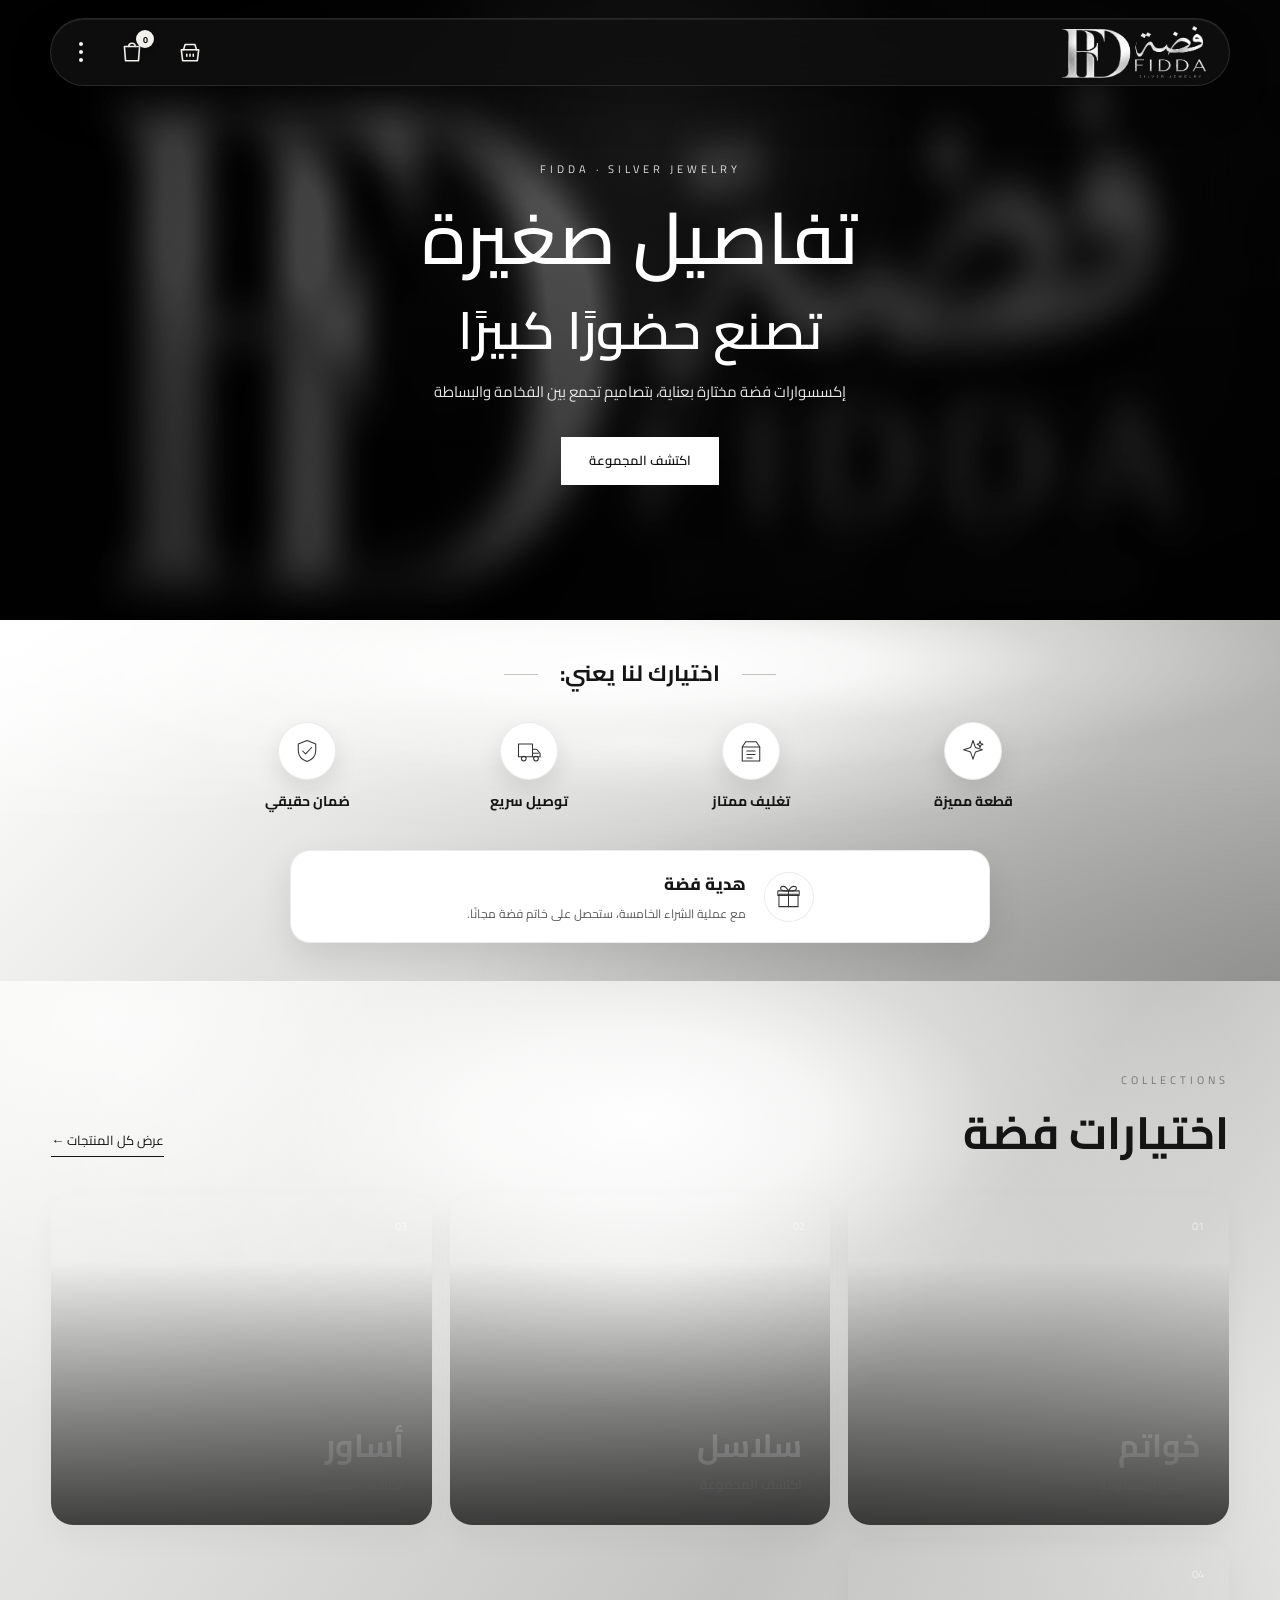
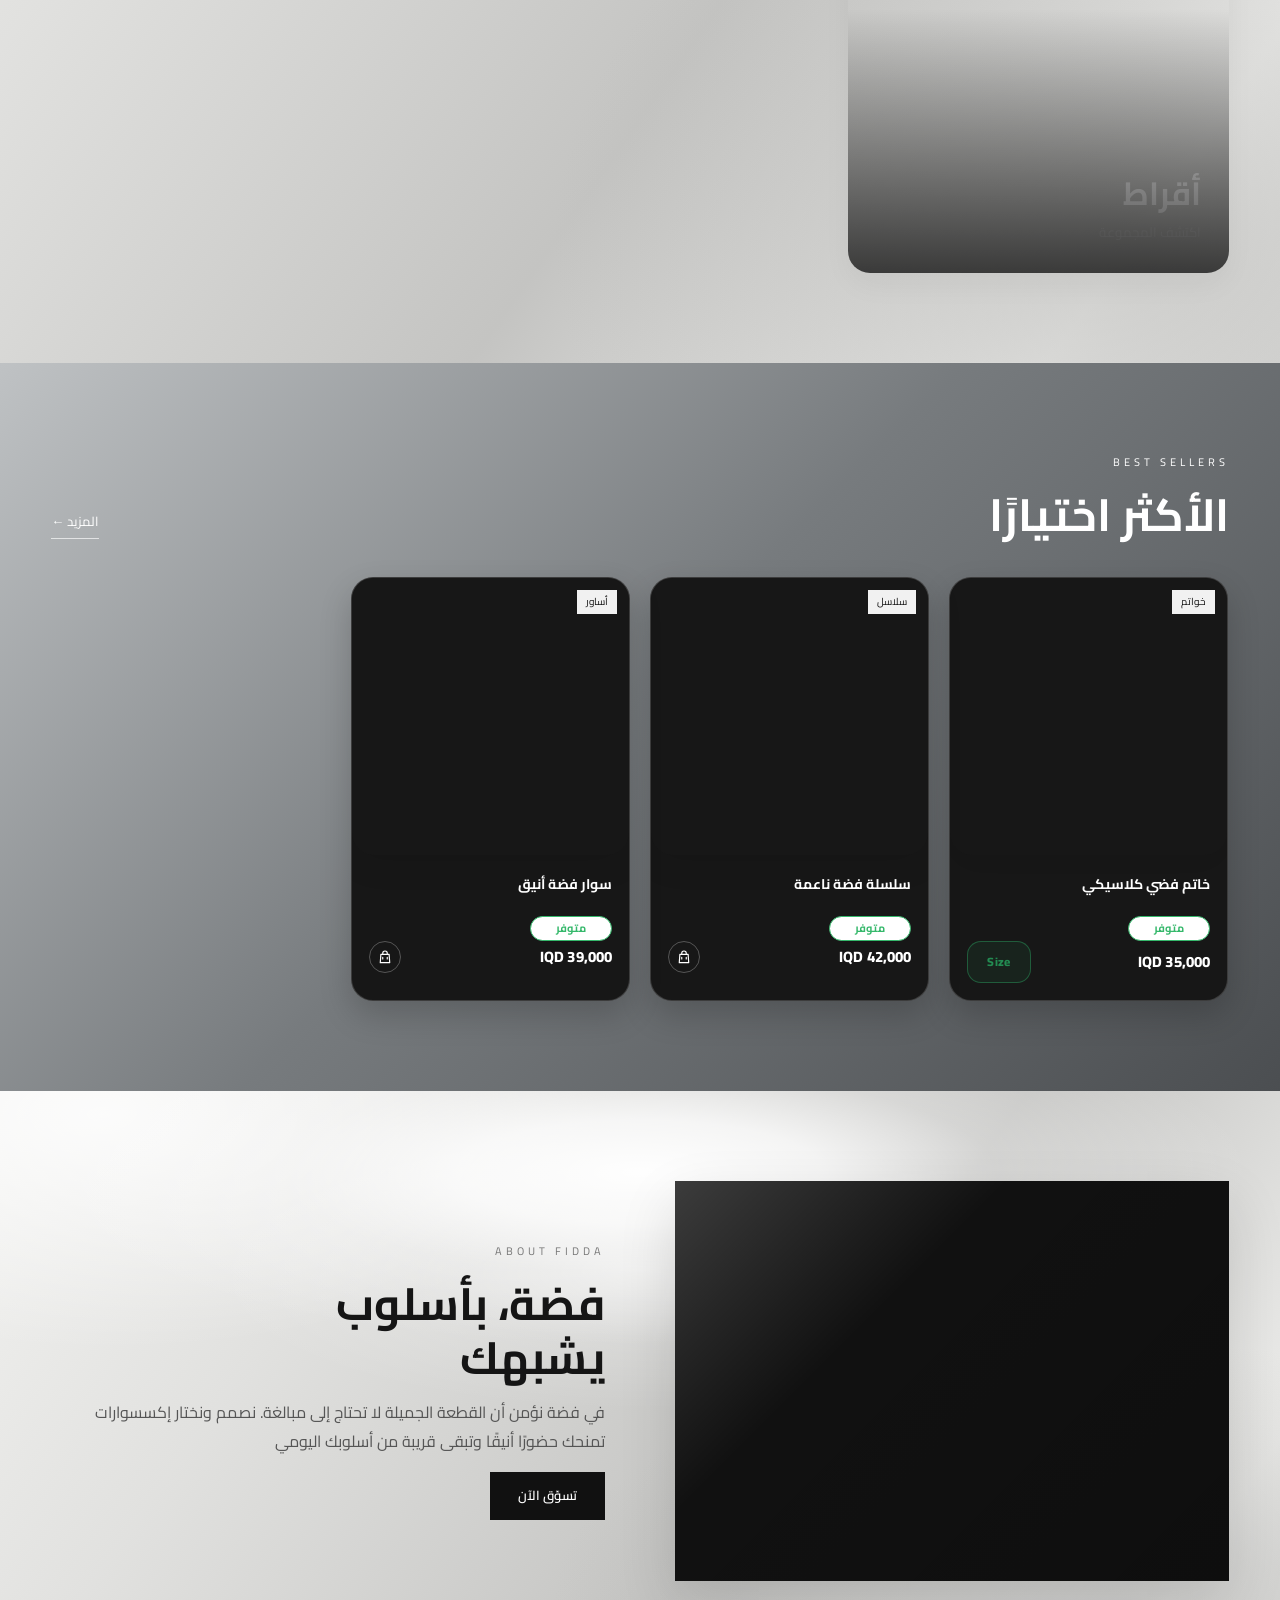
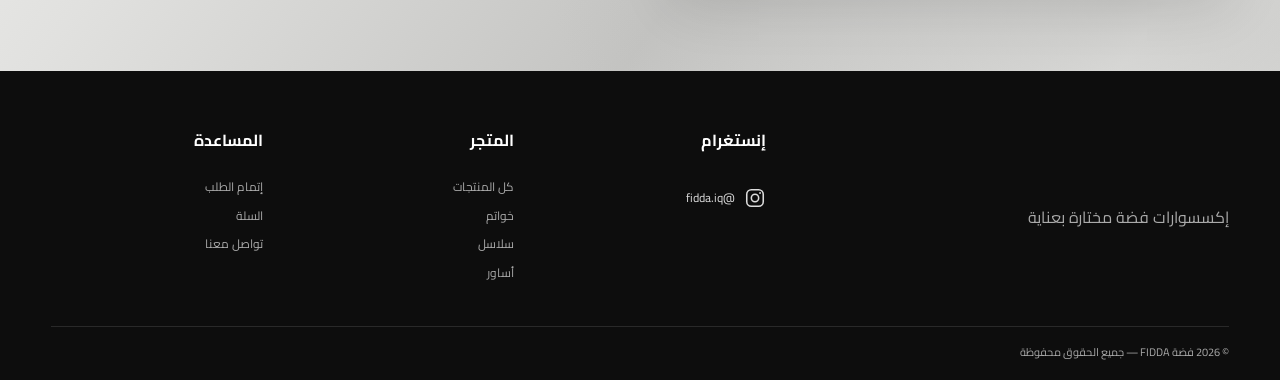
==== commit 4f8bbb9a: "Add files via upload" ====
--- a/index.html
+++ b/index.html
@@ -167,7 +167,7 @@
 <div class="footer-store"><h4>المتجر</h4><a href="products.html">كل المنتجات</a><a href="products.html?category=خواتم">خواتم</a><a href="products.html?category=سلاسل">سلاسل</a><a href="products.html?category=أساور">أساور</a></div>
 <div class="footer-help"><h4>المساعدة</h4><a href="checkout.html">إتمام الطلب</a><a href="cart.html">السلة</a><a href="index.html#contact">تواصل معنا</a></div>
 </div><div class="container footer-bottom">© 2026 فضة FIDDA — جميع الحقوق محفوظة</div></footer>
-<script defer="" src="supabase-client.js?v=20260905-v61-images"></script><script defer="" src="products.js?v=20260906-v77-prices"></script>
+<script defer="" src="supabase-client.js?v=20260905-v61-images"></script><script defer="" src="products.js?v=20260906-v78-cart"></script>
 <script defer="" src="main.js?v=20260903-v45-gift-benefits"></script>
 <script>
 if ("serviceWorker" in navigator) {
--- a/style.css
+++ b/style.css
@@ -2194,3 +2194,34 @@
     radial-gradient(ellipse at 100% 100%,rgba(125,125,123,.50) 0%,rgba(125,125,123,0) 45%),
     linear-gradient(135deg,#ffffff 0%,#eeeeec 24%,#d4d4d2 52%,#b8b8b6 78%,#a6a6a4 100%) !important;
 }
+
+
+/* ===== V78: clean cart layout + stronger product-card prices ===== */
+.product-card .product-bottom strong{font-size:15px!important;font-weight:800;letter-spacing:.15px;line-height:1.2;white-space:nowrap}
+.cart-item-meta{display:flex;align-items:center;flex-wrap:wrap;gap:7px 18px;margin:6px 0 4px}
+.cart-item-meta>span{display:inline-flex;align-items:center;gap:6px;font-size:11px;color:#555}
+.cart-item-meta b,.cart-total-box>span{font-size:9px;font-weight:700;color:#999}
+.cart-item-meta em{font-style:normal;font-weight:800;color:#222}
+.cart-item-unit-price em{font-size:12px}
+.cart-total-box{min-width:108px;display:flex;flex-direction:column;align-items:flex-end;gap:1px}
+.cart-total-box>span{line-height:1.3}
+.cart-total-box .cart-row-total{font-size:15px!important;font-weight:800;line-height:1.25}
+.cart-item-name{display:block}
+.cart-item-name h3{line-height:1.55}
+@media(max-width:900px){.product-card .product-bottom strong{font-size:14px!important}}
+@media(max-width:700px){
+ .product-card .product-bottom strong{font-size:12px!important}
+ .cart-item-meta{gap:5px 12px;margin-top:4px}
+ .cart-item-meta>span{font-size:10px}
+ .cart-item-meta b,.cart-total-box>span{font-size:8px}
+ .cart-item-unit-price em{font-size:11px}
+ .cart-total-box{min-width:82px}
+ .cart-total-box .cart-row-total{font-size:12px!important}
+}
+@media(max-width:380px){
+ .product-card .product-bottom strong{font-size:11px!important}
+ .cart-item-meta{gap:4px 8px}
+ .cart-item-meta>span{font-size:9px}
+ .cart-total-box{min-width:70px}
+ .cart-total-box .cart-row-total{font-size:11px!important}
+}
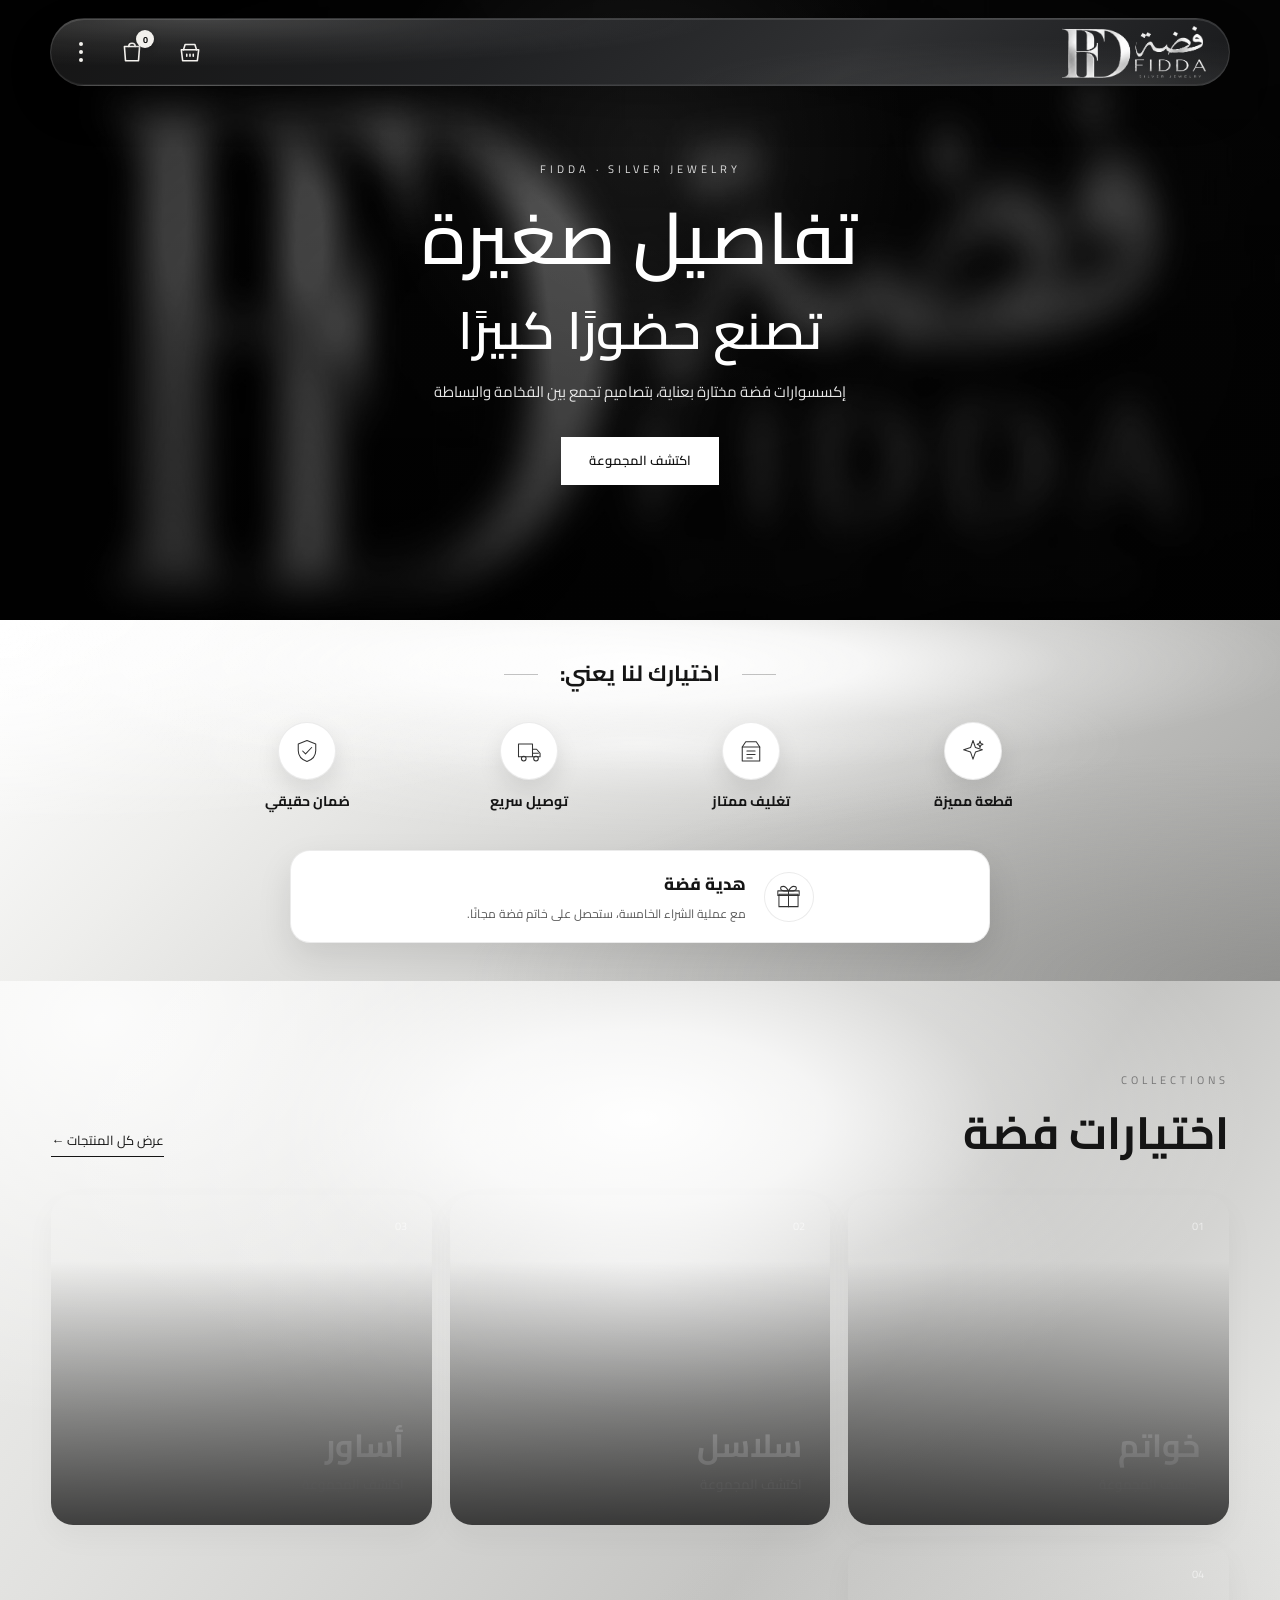
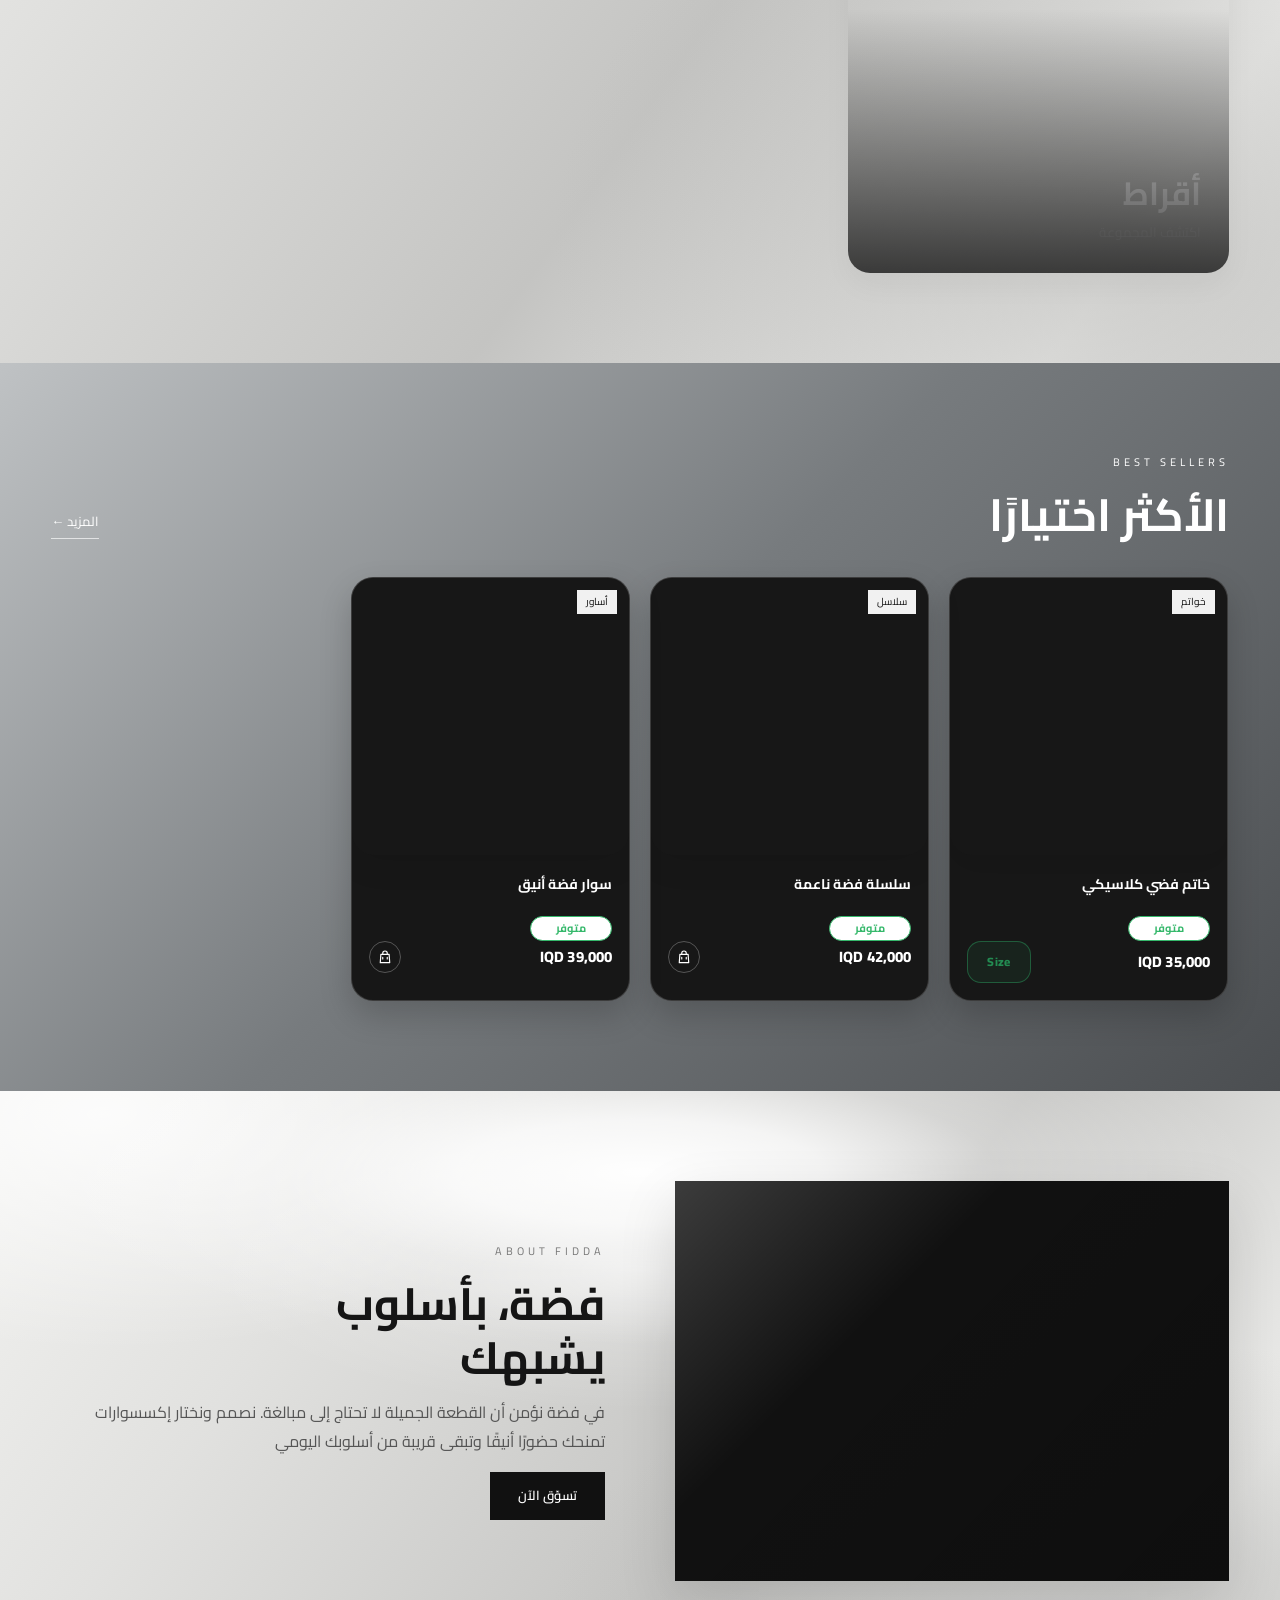
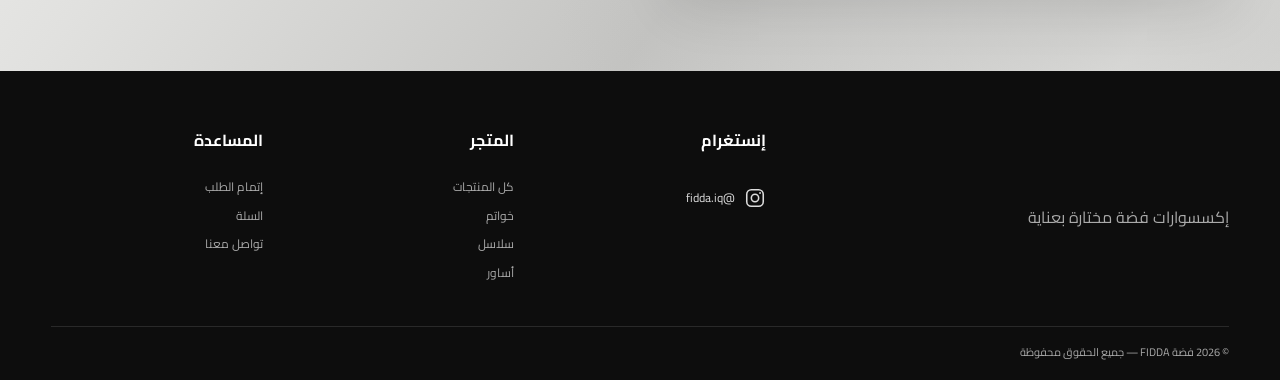
==== commit 4956279e: "Add files via upload" ====
--- a/index.html
+++ b/index.html
@@ -167,7 +167,7 @@
 <div class="footer-store"><h4>المتجر</h4><a href="products.html">كل المنتجات</a><a href="products.html?category=خواتم">خواتم</a><a href="products.html?category=سلاسل">سلاسل</a><a href="products.html?category=أساور">أساور</a></div>
 <div class="footer-help"><h4>المساعدة</h4><a href="checkout.html">إتمام الطلب</a><a href="cart.html">السلة</a><a href="index.html#contact">تواصل معنا</a></div>
 </div><div class="container footer-bottom">© 2026 فضة FIDDA — جميع الحقوق محفوظة</div></footer>
-<script defer="" src="supabase-client.js?v=20260905-v61-images"></script><script defer="" src="products.js?v=20260906-v78-cart"></script>
+<script defer="" src="supabase-client.js?v=20260905-v61-images"></script><script defer="" src="products.js?v=20260906-v80-cart-fix"></script>
 <script defer="" src="main.js?v=20260903-v45-gift-benefits"></script>
 <script>
 if ("serviceWorker" in navigator) {
--- a/style.css
+++ b/style.css
@@ -660,7 +660,10 @@
 
   /* السلة */
   .cart-layout{gap:14px}
-  .cart-row{grid-template-columns:68px minmax(0,1fr) 30px;padding:13px 0;border-bottom:1px solid #ecece8}
+  .cart-row{grid-template-columns:68px minmax(0,1fr) 82px;padding:13px 0;border-bottom:1px solid #ecece8}
+  .cart-total-box{min-width:0;width:100%;max-width:100%;box-sizing:border-box;align-items:flex-end}
+  .cart-total-box .cart-row-total{direction:ltr;unicode-bidi:isolate;white-space:nowrap;max-width:100%;font-size:12px!important;letter-spacing:-.15px}
+  .cart-total-box>span{direction:rtl}
   .cart-product-link img{width:68px;height:68px}
   .cart-item-info h3{font-size:10px}
   .cart-item-price{font-size:9px!important;color:#777}
@@ -1001,8 +1004,11 @@
   direction:rtl;
   border:1px solid rgba(255,255,255,.11);
   border-radius:999px;
-  background:rgba(16,16,16,.82);
-  box-shadow:0 18px 45px rgba(0,0,0,.20),inset 0 1px 0 rgba(255,255,255,.08);
+  background:
+    radial-gradient(ellipse 62% 100% at 12% 0%,rgba(220,220,218,.22) 0%,rgba(220,220,218,.08) 38%,rgba(220,220,218,0) 72%),
+    radial-gradient(ellipse 45% 90% at 88% 100%,rgba(150,150,148,.18) 0%,rgba(150,150,148,.06) 44%,rgba(150,150,148,0) 78%),
+    linear-gradient(135deg,#151515 0%,#202123 38%,#303133 68%,#191a1c 100%);
+  box-shadow:0 18px 45px rgba(0,0,0,.20),inset 0 1px 0 rgba(255,255,255,.12),inset 0 -1px 0 rgba(170,170,168,.10);
   backdrop-filter:blur(18px) saturate(115%);
   -webkit-backdrop-filter:blur(18px) saturate(115%);
   transition:background .25s ease,box-shadow .25s ease,transform .25s ease;
@@ -2202,7 +2208,8 @@
 .cart-item-meta>span{display:inline-flex;align-items:center;gap:6px;font-size:11px;color:#555}
 .cart-item-meta b,.cart-total-box>span{font-size:9px;font-weight:700;color:#999}
 .cart-item-meta em{font-style:normal;font-weight:800;color:#222}
-.cart-item-unit-price em{font-size:12px}
+.cart-item-unit-price{min-width:0;max-width:100%;direction:ltr;unicode-bidi:isolate}
+.cart-item-unit-price em{font-size:12px;white-space:nowrap;display:inline-block;max-width:100%;direction:ltr;unicode-bidi:isolate}
 .cart-total-box{min-width:108px;display:flex;flex-direction:column;align-items:flex-end;gap:1px}
 .cart-total-box>span{line-height:1.3}
 .cart-total-box .cart-row-total{font-size:15px!important;font-weight:800;line-height:1.25}
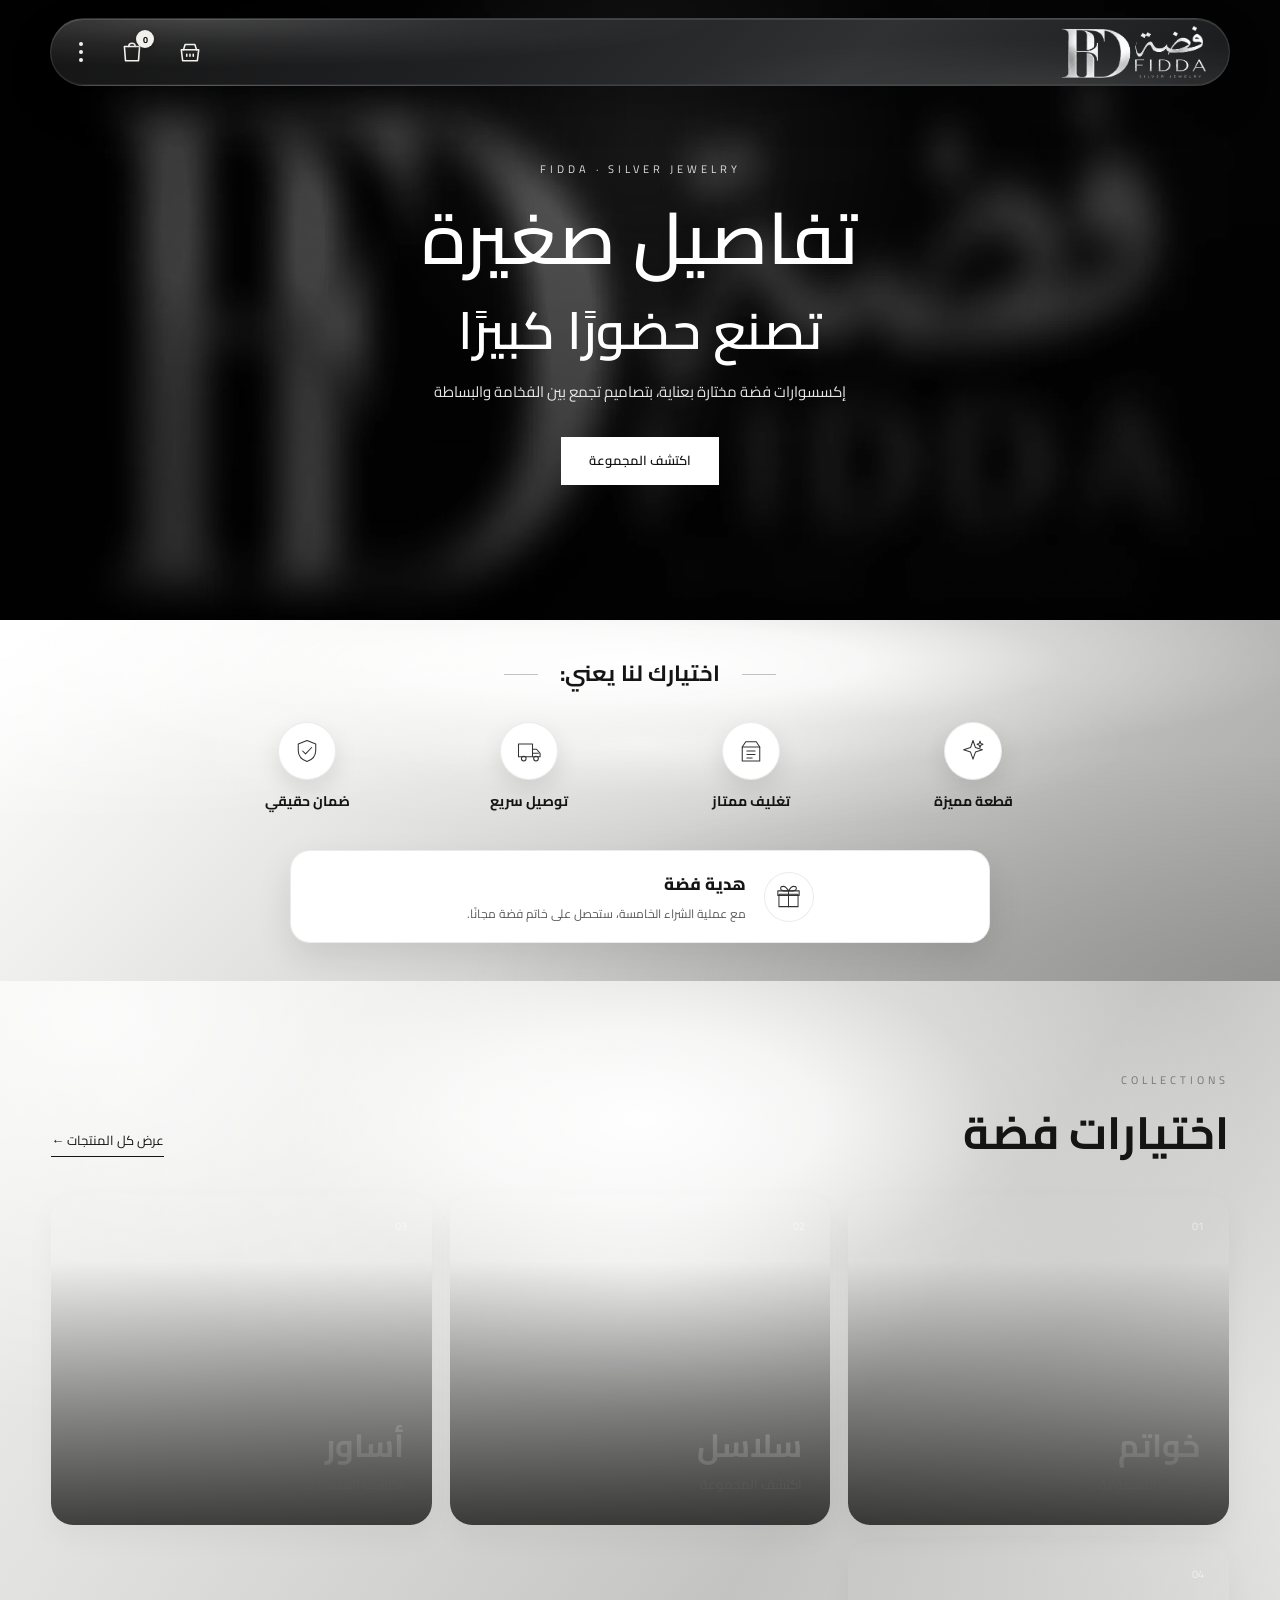
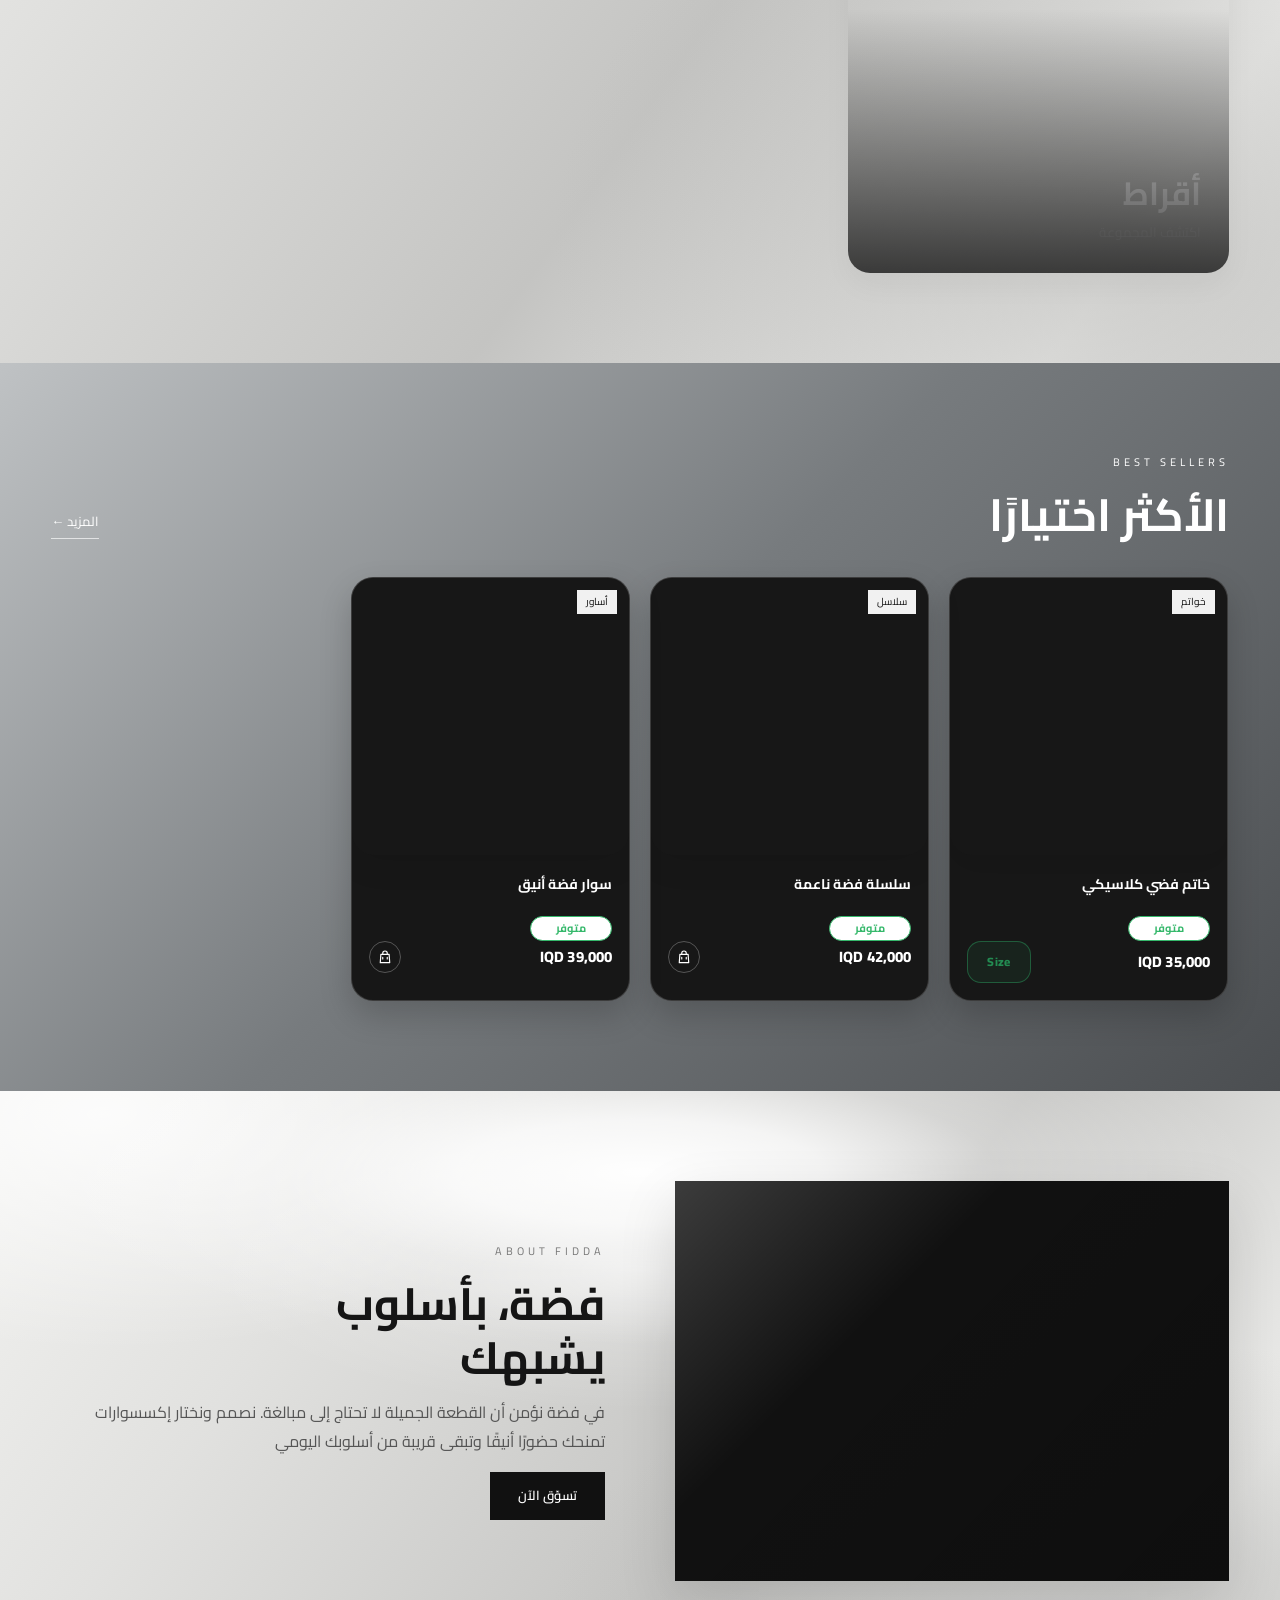
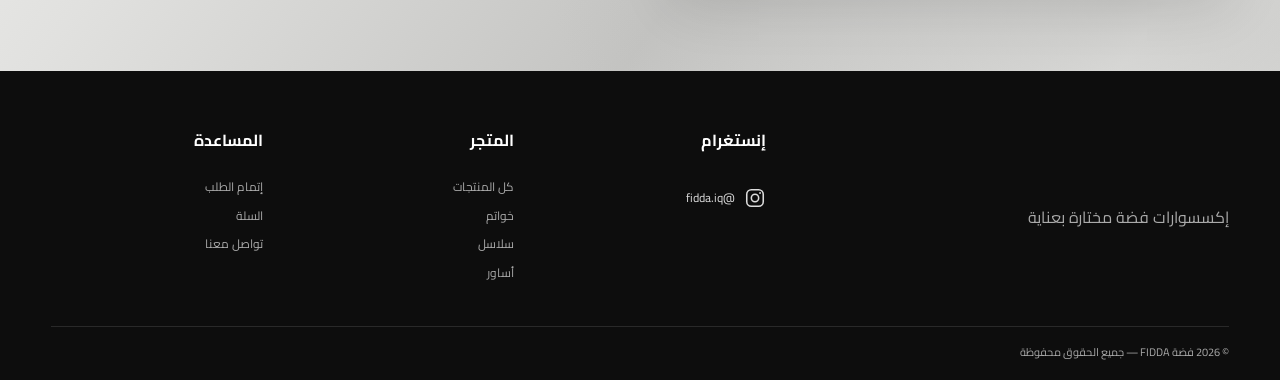
==== commit 1e52db50: "Add files via upload" ====
--- a/index.html
+++ b/index.html
@@ -7,9 +7,12 @@
 <meta content="فضة FIDDA — إكسسوارات فضة بتصميم فاخر وأنيق." name="description"/>
 <title>فضة FIDDA | إكسسوارات فضة</title>
 <link href="https://fonts.googleapis.com" rel="preconnect"/>
+<link rel="preconnect" href="https://nhyqztbojurmahufvgsq.supabase.co" crossorigin/>
 <link crossorigin="" href="https://fonts.gstatic.com" rel="preconnect"/>
 <link href="https://fonts.googleapis.com/css2?family=Cairo:wght@400;500;600;700&amp;family=Playfair+Display:wght@500;600;700&amp;display=swap" rel="stylesheet"/>
-<link href="style.css?v=20260906-v75-store" rel="stylesheet"/>
+<link href="style.css?v=20260907-v84-performance" rel="stylesheet"/>
+<link rel="preload" as="image" href="fidda-header-logo.webp" type="image/webp" fetchpriority="high"/>
+<link rel="preload" as="image" href="hero-bg.webp" type="image/webp" fetchpriority="high"/>
 <link href="manifest.json" rel="manifest"/>
 <meta content="#ffffff" name="theme-color"/>
 <link href="icon-192.png" rel="icon" sizes="192x192" type="image/png"/>
@@ -82,7 +85,7 @@
 <body class="home-page">
 <header class="site-header" id="siteHeader">
 <div class="header-pill">
-<a aria-label="العودة إلى الصفحة الرئيسية" class="header-logo" href="index.html"><img alt="فضة FIDDA" src="fidda-header-logo.png"/></a>
+<a aria-label="العودة إلى الصفحة الرئيسية" class="header-logo" href="index.html"><img alt="فضة FIDDA" src="fidda-header-logo.webp"/></a>
 <div class="header-tools">
 <a aria-label="المتجر" class="header-icon header-store" href="products.html" title="المتجر"><svg aria-hidden="true" viewbox="0 0 24 24"><path d="M4 10h16l-1.2 10H5.2L4 10Z"></path><path d="M6 10 7.5 5h9L18 10"></path><path d="M9 14v2M12 14v2M15 14v2"></path></svg></a>
 <a aria-label="السلة" class="header-icon header-cart" href="cart.html" title="السلة"><svg aria-hidden="true" viewbox="0 0 24 24"><path d="M5 7h14l-1 13H6L5 7Z"></path><path d="M9 7a3 3 0 0 1 6 0"></path></svg><span class="header-cart-count" id="cartCount">0</span></a>
@@ -93,7 +96,7 @@
 <div aria-hidden="true" class="mobile-drawer" id="mobileDrawer">
 <div class="mobile-drawer-backdrop" id="mobileDrawerBackdrop"></div>
 <aside aria-label="القائمة الرئيسية" class="mobile-drawer-panel">
-<div class="drawer-head"><img alt="فضة FIDDA" src="fidda-header-logo.png"/><button aria-label="إغلاق القائمة" class="drawer-close" id="mobileDrawerClose" type="button"><svg aria-hidden="true" viewBox="0 0 24 24"><path d="M19 12H5"></path><path d="M11 6l-6 6 6 6"></path></svg></button></div>
+<div class="drawer-head"><img alt="فضة FIDDA" src="fidda-header-logo.webp" loading="lazy" decoding="async"/><button aria-label="إغلاق القائمة" class="drawer-close" id="mobileDrawerClose" type="button"><svg aria-hidden="true" viewBox="0 0 24 24"><path d="M19 12H5"></path><path d="M11 6l-6 6 6 6"></path></svg></button></div>
 <nav class="drawer-nav"><a href="index.html"><span>الرئيسية</span></a><a href="products.html"><span>المتجر</span></a><a href="index.html#about"><span>عن فضة</span></a><a href="index.html#contact"><span>تواصل معنا</span></a><a href="cart.html"><span>السلة <em class="drawer-cart-count">0</em></span></a></nav>
 <div class="drawer-footer">FIDDA · SILVER JEWELRY</div>
 </aside>
@@ -162,13 +165,13 @@
 
 </main>
 <footer class="footer" id="contact"><div class="container footer-grid">
-<div class="footer-brand"><img alt="فضة FIDDA" class="footer-logo" src="logo.png"/><p>إكسسوارات فضة مختارة بعناية</p></div>
+<div class="footer-brand"><img alt="فضة FIDDA" class="footer-logo" src="logo.webp" loading="lazy" decoding="async"/><p>إكسسوارات فضة مختارة بعناية</p></div>
 <div class="footer-instagram"><h4>إنستغرام</h4><div class="social-row"><a aria-label="Instagram" class="instagram-link" href="https://www.instagram.com/fidda.iq?igsi=YzVpZnViMmFhOW43" rel="noopener" target="_blank"><svg aria-hidden="true" viewbox="0 0 24 24"><rect height="18" rx="5" width="18" x="3" y="3"></rect><circle cx="12" cy="12" r="4"></circle><circle cx="17.5" cy="6.5" r="1"></circle></svg><span>@fidda.iq</span></a></div></div>
 <div class="footer-store"><h4>المتجر</h4><a href="products.html">كل المنتجات</a><a href="products.html?category=خواتم">خواتم</a><a href="products.html?category=سلاسل">سلاسل</a><a href="products.html?category=أساور">أساور</a></div>
 <div class="footer-help"><h4>المساعدة</h4><a href="checkout.html">إتمام الطلب</a><a href="cart.html">السلة</a><a href="index.html#contact">تواصل معنا</a></div>
 </div><div class="container footer-bottom">© 2026 فضة FIDDA — جميع الحقوق محفوظة</div></footer>
-<script defer="" src="supabase-client.js?v=20260905-v61-images"></script><script defer="" src="products.js?v=20260906-v80-cart-fix"></script>
-<script defer="" src="main.js?v=20260903-v45-gift-benefits"></script>
+<script defer="" src="supabase-client.js?v=20260907-v84-performance"></script><script defer="" src="products.js?v=20260907-v84-performance-secure-order"></script>
+<script defer="" src="main.js?v=20260907-v84-performance"></script>
 <script>
 if ("serviceWorker" in navigator) {
   window.addEventListener("load", () => navigator.serviceWorker.register("./sw.js", {scope:"./"}).catch(()=>{}));
--- a/style.css
+++ b/style.css
@@ -3,7 +3,7 @@
 /* لا تُظهر شاشة تسجيل الدخول أثناء استعادة جلسة المدير من Supabase، لمنع الوميض عند فتح/تحديث الصفحة. */
 .admin-auth-pending #adminGate{display:none!important}
 .admin-auth-pending #adminApp{display:none!important}
-html{scroll-behavior:smooth}body{margin:0;background:linear-gradient(135deg,#ffffff 0%,#f2f2f0 18%,#dededc 42%,#c2c2c0 68%,#a9a9a7 100%);color:#151515;font-family:Cairo,sans-serif;line-height:1.8}a{text-decoration:none;color:inherit}button,input,textarea,select{font:inherit}.container{width:min(1180px,92%);margin:auto}.site-header{background:rgba(255,255,255,.97);border-bottom:1px solid #e8e8e6;position:sticky;top:0;z-index:20;backdrop-filter:blur(12px)}.nav-wrap{min-height:88px;display:flex;align-items:center;justify-content:space-between;gap:25px}.brand{display:flex;flex-direction:column;align-items:center;line-height:1}.brand img{width:135px;height:52px;object-fit:contain}.brand small{font-size:8px;color:#777;letter-spacing:1.2px;margin-top:-1px}.nav-links{display:flex;gap:30px;font-size:14px}.nav-links a{position:relative;padding:7px 0}.nav-links a:after{content:"";position:absolute;right:0;bottom:0;width:0;height:1px;background:#111;transition:.25s}.nav-links a:hover:after,.nav-links a.active:after{width:100%}.nav-actions{display:flex;align-items:center;gap:15px}.admin-link{font-size:11px;color:#777}.cart-link{display:flex;align-items:center;gap:8px;font-size:13px}.cart-count{min-width:23px;height:23px;border-radius:50%;background:#111;color:#fff;display:grid;place-items:center;font-size:11px}.hero{min-height:760px;background:#080808 url("../hero-bg.jpg") center top/cover no-repeat;position:relative;display:flex;align-items:center;overflow:hidden;isolation:isolate}.hero-content{position:relative;z-index:1;color:#fff;width:100%;display:flex;flex-direction:column;align-items:center;text-align:center;padding:55px 0 70px}.hero:before{content:"";position:absolute;inset:0;background:radial-gradient(circle at 50% 24%,rgba(255,255,255,.07),transparent 34%),linear-gradient(180deg,rgba(0,0,0,.08),rgba(0,0,0,.32));z-index:-1}.hero-logo{display:block;width:min(760px,86vw);height:auto;max-height:300px;object-fit:contain;margin:0 auto 18px;filter:drop-shadow(0 18px 24px rgba(0,0,0,.72)) drop-shadow(0 4px 10px rgba(255,255,255,.08))}.hero-copy{display:flex;flex-direction:column;align-items:center}.eyebrow{font-size:11px;letter-spacing:4px;text-transform:uppercase;margin:0 0 12px;color:#777}.hero .eyebrow{color:#ddd}.hero h1{font-family:"Playfair Display",Cairo,serif;font-size:clamp(46px,7vw,86px);line-height:1.1;font-weight:600;margin:0 0 20px}.hero h1 span{font-size:.7em}.hero-text{max-width:560px;color:#e7e7e7;margin:0 0 30px}.btn{display:inline-flex;justify-content:center;align-items:center;min-height:48px;padding:10px 27px;border:1px solid transparent;cursor:pointer;transition:.25s;font-weight:600;font-size:13px}.btn-light{background:#fff;color:#111}.btn-dark{background:#111;color:#fff}.btn-outline{background:#fff;border-color:#ccc;color:#111}.full{width:100%} .section{padding:90px 0;position:relative;isolation:isolate;overflow:hidden;background:radial-gradient(ellipse at 4% 0%,rgba(255,255,255,.98) 0%,rgba(255,255,255,.72) 18%,rgba(255,255,255,0) 42%),radial-gradient(ellipse at 96% 8%,rgba(255,255,255,.55) 0%,rgba(255,255,255,0) 34%),radial-gradient(ellipse at 12% 100%,rgba(198,198,196,.34) 0%,rgba(198,198,196,0) 38%),radial-gradient(ellipse at 100% 100%,rgba(135,135,133,.62) 0%,rgba(135,135,133,0) 45%),linear-gradient(135deg,#ffffff 0%,#f2f2f0 22%,#d9d9d7 48%,#c2c2c0 72%,#a4a4a2 100%)}
+html{scroll-behavior:smooth}body{margin:0;background:linear-gradient(135deg,#ffffff 0%,#f2f2f0 18%,#dededc 42%,#c2c2c0 68%,#a9a9a7 100%);color:#151515;font-family:Cairo,sans-serif;line-height:1.8}a{text-decoration:none;color:inherit}button,input,textarea,select{font:inherit}.container{width:min(1180px,92%);margin:auto}.site-header{background:rgba(255,255,255,.97);border-bottom:1px solid #e8e8e6;position:sticky;top:0;z-index:20;backdrop-filter:blur(12px)}.nav-wrap{min-height:88px;display:flex;align-items:center;justify-content:space-between;gap:25px}.brand{display:flex;flex-direction:column;align-items:center;line-height:1}.brand img{width:135px;height:52px;object-fit:contain}.brand small{font-size:8px;color:#777;letter-spacing:1.2px;margin-top:-1px}.nav-links{display:flex;gap:30px;font-size:14px}.nav-links a{position:relative;padding:7px 0}.nav-links a:after{content:"";position:absolute;right:0;bottom:0;width:0;height:1px;background:#111;transition:.25s}.nav-links a:hover:after,.nav-links a.active:after{width:100%}.nav-actions{display:flex;align-items:center;gap:15px}.admin-link{font-size:11px;color:#777}.cart-link{display:flex;align-items:center;gap:8px;font-size:13px}.cart-count{min-width:23px;height:23px;border-radius:50%;background:#111;color:#fff;display:grid;place-items:center;font-size:11px}.hero{min-height:760px;background:#080808 url("../hero-bg.webp") center top/cover no-repeat;position:relative;display:flex;align-items:center;overflow:hidden;isolation:isolate}.hero-content{position:relative;z-index:1;color:#fff;width:100%;display:flex;flex-direction:column;align-items:center;text-align:center;padding:55px 0 70px}.hero:before{content:"";position:absolute;inset:0;background:radial-gradient(circle at 50% 24%,rgba(255,255,255,.07),transparent 34%),linear-gradient(180deg,rgba(0,0,0,.08),rgba(0,0,0,.32));z-index:-1}.hero-logo{display:block;width:min(760px,86vw);height:auto;max-height:300px;object-fit:contain;margin:0 auto 18px;filter:drop-shadow(0 18px 24px rgba(0,0,0,.72)) drop-shadow(0 4px 10px rgba(255,255,255,.08))}.hero-copy{display:flex;flex-direction:column;align-items:center}.eyebrow{font-size:11px;letter-spacing:4px;text-transform:uppercase;margin:0 0 12px;color:#777}.hero .eyebrow{color:#ddd}.hero h1{font-family:"Playfair Display",Cairo,serif;font-size:clamp(46px,7vw,86px);line-height:1.1;font-weight:600;margin:0 0 20px}.hero h1 span{font-size:.7em}.hero-text{max-width:560px;color:#e7e7e7;margin:0 0 30px}.btn{display:inline-flex;justify-content:center;align-items:center;min-height:48px;padding:10px 27px;border:1px solid transparent;cursor:pointer;transition:.25s;font-weight:600;font-size:13px}.btn-light{background:#fff;color:#111}.btn-dark{background:#111;color:#fff}.btn-outline{background:#fff;border-color:#ccc;color:#111}.full{width:100%} .section{padding:90px 0;position:relative;isolation:isolate;overflow:hidden;background:radial-gradient(ellipse at 4% 0%,rgba(255,255,255,.98) 0%,rgba(255,255,255,.72) 18%,rgba(255,255,255,0) 42%),radial-gradient(ellipse at 96% 8%,rgba(255,255,255,.55) 0%,rgba(255,255,255,0) 34%),radial-gradient(ellipse at 12% 100%,rgba(198,198,196,.34) 0%,rgba(198,198,196,0) 38%),radial-gradient(ellipse at 100% 100%,rgba(135,135,133,.62) 0%,rgba(135,135,133,0) 45%),linear-gradient(135deg,#ffffff 0%,#f2f2f0 22%,#d9d9d7 48%,#c2c2c0 72%,#a4a4a2 100%)}
 .dark-section{background:radial-gradient(ellipse at 0% 0%,rgba(255,255,255,.16) 0%,rgba(255,255,255,0) 34%),radial-gradient(ellipse at 100% 18%,rgba(174,174,172,.12) 0%,rgba(174,174,172,0) 38%),radial-gradient(ellipse at 18% 100%,rgba(118,118,116,.13) 0%,rgba(118,118,116,0) 42%),radial-gradient(ellipse at 100% 100%,rgba(255,255,255,.08) 0%,rgba(255,255,255,0) 34%),linear-gradient(135deg,#38393b 0%,#292a2c 34%,#202124 62%,#303133 100%);color:#fff}
 .section>*{position:relative;z-index:1}.section-heading{display:flex;justify-content:space-between;align-items:end;gap:20px;margin-bottom:38px}.section-heading h2,.story h2{font-family:"Playfair Display",Cairo,serif;font-size:45px;line-height:1.2;margin:0}.light-heading .eyebrow{color:#999}.text-link{font-size:13px;border-bottom:1px solid currentColor;padding-bottom:4px}.category-grid{display:grid;grid-template-columns:repeat(3,1fr);gap:18px}.category-card{min-height:330px;padding:28px;display:flex;flex-direction:column;justify-content:flex-end;color:#fff;background-size:cover;background-position:center;position:relative;overflow:hidden}.category-card:after{content:"";position:absolute;inset:0;background:linear-gradient(transparent 20%,rgba(0,0,0,.72))}.category-card>*{position:relative;z-index:1}.category-card span{position:absolute;top:22px;right:25px;font-size:11px;opacity:.7}.category-card h3{font-family:"Playfair Display",Cairo,serif;font-size:32px;margin:0}.category-card small{color:#ddd}.products-grid{display:grid;grid-template-columns:repeat(4,1fr);gap:20px}.product-card{background:#fff;overflow:hidden;border:1px solid #e8e8e6}.dark-section .product-card{background:#191919;border-color:#3a3b3d;box-shadow:0 10px 28px rgba(0,0,0,.18)}.product-image{display:block;aspect-ratio:1/1;position:relative;overflow:hidden;background:#ddd}.product-image img{width:100%;height:100%;object-fit:cover;transition:.5s}.product-card:hover .product-image img{transform:scale(1.045)}.product-category{position:absolute;top:12px;right:12px;background:rgba(255,255,255,.9);color:#111;font-size:10px;padding:3px 9px}.product-info{padding:17px}.product-info h3{font-size:14px;margin:0 0 10px}.product-bottom{display:flex;justify-content:space-between;align-items:center}.product-bottom strong{font-size:13px}.add-btn{width:32px;height:32px;border:1px solid #ccc;background:transparent;cursor:pointer;font-size:20px}.dark-section .add-btn{border-color:#555;color:#fff}.story{background:#e8e8e5}.story-grid{display:grid;grid-template-columns:1fr 1fr;align-items:center;gap:70px}.story-mark{height:400px;display:grid;place-items:center;background:#111;color:#eee;font-family:"Playfair Display",serif;font-size:150px}.story p:not(.eyebrow){max-width:530px;color:#555}.page-hero{background:#111;color:#fff;padding:75px 0}.page-hero h1{font-family:"Playfair Display",Cairo,serif;font-size:62px;margin:0}.page-hero p:last-child{color:#bbb;margin:7px 0 0}.page-hero.compact{padding:55px 0}.shop-toolbar{display:flex;justify-content:space-between;gap:20px;align-items:center;margin-bottom:30px}.filters{display:flex;gap:8px;flex-wrap:wrap}.filter-btn{background:#fff;border:1px solid #ddd;padding:8px 18px;cursor:pointer;font-size:12px}.filter-btn.active{background:#111;color:#fff;border-color:#111}.search-input{width:230px;border:1px solid #ddd;background:#fff;padding:10px 14px;outline:none}.product-detail{display:grid;grid-template-columns:1.05fr .95fr;gap:75px;padding:80px 0 100px}.detail-image img{width:100%;aspect-ratio:1;object-fit:cover;display:block}.detail-content{padding:30px 0}.detail-content h1{font-family:"Playfair Display",Cairo,serif;font-size:50px;line-height:1.25;margin:0 0 12px}.detail-price{font-size:19px;font-weight:700;margin-bottom:25px}.detail-desc{color:#666}.quantity-row{display:flex;align-items:center;margin:30px 0}.quantity-row button{width:40px;height:40px;border:1px solid #ddd;background:#fff;cursor:pointer}.quantity-row span{width:50px;text-align:center}.details-list{margin-top:35px;border-top:1px solid #ddd}.details-list div{display:flex;justify-content:space-between;padding:12px 0;border-bottom:1px solid #ddd;font-size:13px}.details-list span{color:#777}.cart-layout{display:grid;grid-template-columns:1fr 340px;gap:40px}.cart-row{display:grid;grid-template-columns:90px 1fr auto auto auto;align-items:center;gap:18px;padding:15px 0;border-bottom:1px solid #ddd}.cart-row img{width:90px;height:90px;object-fit:cover}.cart-item-info h3{font-size:14px;margin:0}.cart-item-info span{font-size:12px;color:#777}.qty-control{display:flex;align-items:center;border:1px solid #ddd}.qty-control button{border:0;background:#fff;width:30px;height:30px;cursor:pointer}.qty-control b{font-size:12px;width:28px;text-align:center}.row-total{font-size:13px}.remove-btn{border:0;background:transparent;color:#888;cursor:pointer;font-size:11px}.cart-summary,.order-summary{background:#fff;border:1px solid #ddd;padding:28px}.cart-summary h2,.order-summary h2{font-family:"Playfair Display",Cairo,serif;font-size:27px;margin:0 0 25px}.summary-line,.summary-total{display:flex;justify-content:space-between;padding:14px 0;border-bottom:1px solid #ddd;font-size:13px}.cart-summary .btn{margin-top:25px}.empty-state{text-align:center;padding:80px 20px;background:#fff;border:1px solid #ddd}.checkout-layout{display:grid;grid-template-columns:1fr 360px;gap:40px}.checkout-card{background:#fff;border:1px solid #ddd;padding:35px}.checkout-card h1{font-family:"Playfair Display",Cairo,serif;font-size:42px;margin:0 0 28px}.checkout-card label{display:block;font-size:12px;font-weight:600;margin-bottom:17px}.checkout-card input,.checkout-card textarea{display:block;width:100%;border:1px solid #ddd;padding:12px;margin-top:7px;outline:none;background:#fafafa}.optional{font-weight:400;color:#999}.payment-box{display:flex;justify-content:space-between;background:#f2f2ef;padding:15px;margin:22px 0;font-size:12px}.summary-product{display:grid;grid-template-columns:55px 1fr auto;gap:10px;align-items:center;border-bottom:1px solid #ddd;padding:10px 0}.summary-product img{width:55px;height:55px;object-fit:cover}.summary-product b,.summary-product small{display:block;font-size:11px}.summary-product small{color:#888}.summary-product strong{font-size:11px}.success-box{text-align:center;padding:25px 0}.success-icon{width:54px;height:54px;border-radius:50%;background:#111;color:#fff;display:grid;place-items:center;margin:0 auto 18px;font-size:25px}.hidden{display:none!important}.footer{background:#0d0d0d;color:#aaa;padding:55px 0 18px}.footer-grid{display:grid;grid-template-columns:2fr 1fr 1fr;gap:40px}.footer-logo{width:125px;height:52px;object-fit:contain;filter:grayscale(1) brightness(1.7)}.footer h4{color:#fff;margin-top:0}.footer a{display:block;font-size:12px;margin:7px 0}.footer-bottom{border-top:1px solid #292929;margin-top:35px;padding-top:16px;font-size:11px}.toast{position:fixed;bottom:25px;right:25px;background:#111;color:#fff;padding:11px 18px;font-size:12px;z-index:50;opacity:0;transform:translateY(15px);transition:.25s}.toast.show{opacity:1;transform:translateY(0)}
 .admin-section{background:#f1f1ee}.admin-note{background:#fff;border:1px solid #ddd;padding:15px 18px;margin-bottom:28px;font-size:12px}.admin-tabs{display:flex;border-bottom:1px solid #ccc;margin-bottom:30px}.admin-tab{border:0;background:transparent;padding:13px 24px;cursor:pointer;font-size:13px}.admin-tab.active{border-bottom:2px solid #111;font-weight:700}.admin-panel{display:none}.admin-panel.active{display:block}.admin-head{display:flex;justify-content:space-between;align-items:end;margin-bottom:25px}.admin-head h2{font-family:"Playfair Display",Cairo,serif;font-size:35px;margin:0}.admin-form-wrap{background:#fff;border:1px solid #ddd;padding:25px;margin-bottom:25px}.admin-form{display:grid;grid-template-columns:1fr 1fr;gap:17px}.admin-form label{font-size:12px;font-weight:600}.admin-form input,.admin-form select,.admin-form textarea{display:block;width:100%;margin-top:6px;border:1px solid #ddd;background:#fafafa;padding:11px;outline:none}.admin-form label:nth-child(4),.admin-form label:nth-child(5),.admin-form label:nth-child(6),.admin-form .check-label,.admin-form .form-actions{grid-column:1/-1}.check-label{display:flex;align-items:center;gap:8px}.check-label input{width:auto;margin:0}.form-actions{display:flex;gap:10px}.image-preview img{max-width:150px;max-height:150px;object-fit:cover;border:1px solid #ddd}.admin-list{display:grid;gap:10px}.admin-item{background:#fff;border:1px solid #ddd;padding:12px;display:grid;grid-template-columns:70px 1fr auto;align-items:center;gap:15px}.admin-item>img,.category-thumb{width:70px;height:70px;object-fit:cover}.category-thumb{background-size:cover;background-position:center}.admin-item h3{font-size:14px;margin:0}.admin-item p,.admin-item small{font-size:11px;color:#777;margin:2px 0}.admin-actions{display:flex;gap:7px}.mini-btn{background:#fff;border:1px solid #ccc;padding:7px 12px;cursor:pointer;font-size:11px}.mini-btn.danger{color:#9b2226}
@@ -371,7 +371,7 @@
    FIDDA — Mobile Luxury Pass
    تصميم الهاتف: هادئ، متناسق، بدون تمدد أفقي أو ازدحام
    ========================================================= */
-.hero{background-image:url("hero-bg.jpg")}
+.hero{background-image:url("hero-bg.webp")}
 
 @media (max-width: 900px){
   .container{width:min(100% - 32px, 720px)}
@@ -660,9 +660,9 @@
 
   /* السلة */
   .cart-layout{gap:14px}
-  .cart-row{grid-template-columns:68px minmax(0,1fr) 82px;padding:13px 0;border-bottom:1px solid #ecece8}
-  .cart-total-box{min-width:0;width:100%;max-width:100%;box-sizing:border-box;align-items:flex-end}
-  .cart-total-box .cart-row-total{direction:ltr;unicode-bidi:isolate;white-space:nowrap;max-width:100%;font-size:12px!important;letter-spacing:-.15px}
+  .cart-row{grid-template-columns:68px minmax(0,1fr) 102px;padding:13px 0;border-bottom:1px solid #ecece8}
+  .cart-total-box{min-width:0;width:100%;max-width:100%;box-sizing:border-box;align-items:flex-end;justify-self:end;overflow:visible}
+  .cart-total-box .cart-row-total{direction:ltr;unicode-bidi:isolate;white-space:nowrap;max-width:none;text-align:right;font-size:12px!important;letter-spacing:-.1px;display:block;overflow:visible}
   .cart-total-box>span{direction:rtl}
   .cart-product-link img{width:68px;height:68px}
   .cart-item-info h3{font-size:10px}
@@ -2202,6 +2202,21 @@
 }
 
 
+/* ===== V81: targeted silver touch for the store/cart floating black pill ===== */
+.shop-cart-page .header-pill{
+  background:
+    radial-gradient(ellipse 58% 95% at 14% 0%,rgba(235,235,232,.34) 0%,rgba(205,205,202,.16) 34%,rgba(205,205,202,0) 70%),
+    radial-gradient(ellipse 48% 90% at 88% 100%,rgba(190,190,187,.30) 0%,rgba(160,160,158,.13) 38%,rgba(160,160,158,0) 76%),
+    radial-gradient(ellipse 34% 80% at 54% 18%,rgba(255,255,255,.10) 0%,rgba(255,255,255,0) 72%),
+    linear-gradient(135deg,#111214 0%,#1b1c1e 32%,#343537 66%,#17181a 100%);
+  box-shadow:0 18px 45px rgba(0,0,0,.22),inset 0 1px 0 rgba(255,255,255,.18),inset 0 -1px 0 rgba(185,185,182,.16);
+}
+.shop-cart-page .header-pill:after{
+  content:"";position:absolute;inset:1px;border-radius:inherit;pointer-events:none;
+  background:linear-gradient(135deg,rgba(255,255,255,.10) 0%,rgba(255,255,255,0) 28%,rgba(220,220,218,.08) 72%,rgba(255,255,255,0) 100%);
+}
+.shop-cart-page .header-pill>*{position:relative;z-index:1}
+
 /* ===== V78: clean cart layout + stronger product-card prices ===== */
 .product-card .product-bottom strong{font-size:15px!important;font-weight:800;letter-spacing:.15px;line-height:1.2;white-space:nowrap}
 .cart-item-meta{display:flex;align-items:center;flex-wrap:wrap;gap:7px 18px;margin:6px 0 4px}
@@ -2222,13 +2237,13 @@
  .cart-item-meta>span{font-size:10px}
  .cart-item-meta b,.cart-total-box>span{font-size:8px}
  .cart-item-unit-price em{font-size:11px}
- .cart-total-box{min-width:82px}
+ .cart-total-box{min-width:102px}
  .cart-total-box .cart-row-total{font-size:12px!important}
 }
 @media(max-width:380px){
  .product-card .product-bottom strong{font-size:11px!important}
  .cart-item-meta{gap:4px 8px}
  .cart-item-meta>span{font-size:9px}
- .cart-total-box{min-width:70px}
+ .cart-total-box{min-width:94px}
  .cart-total-box .cart-row-total{font-size:11px!important}
 }
